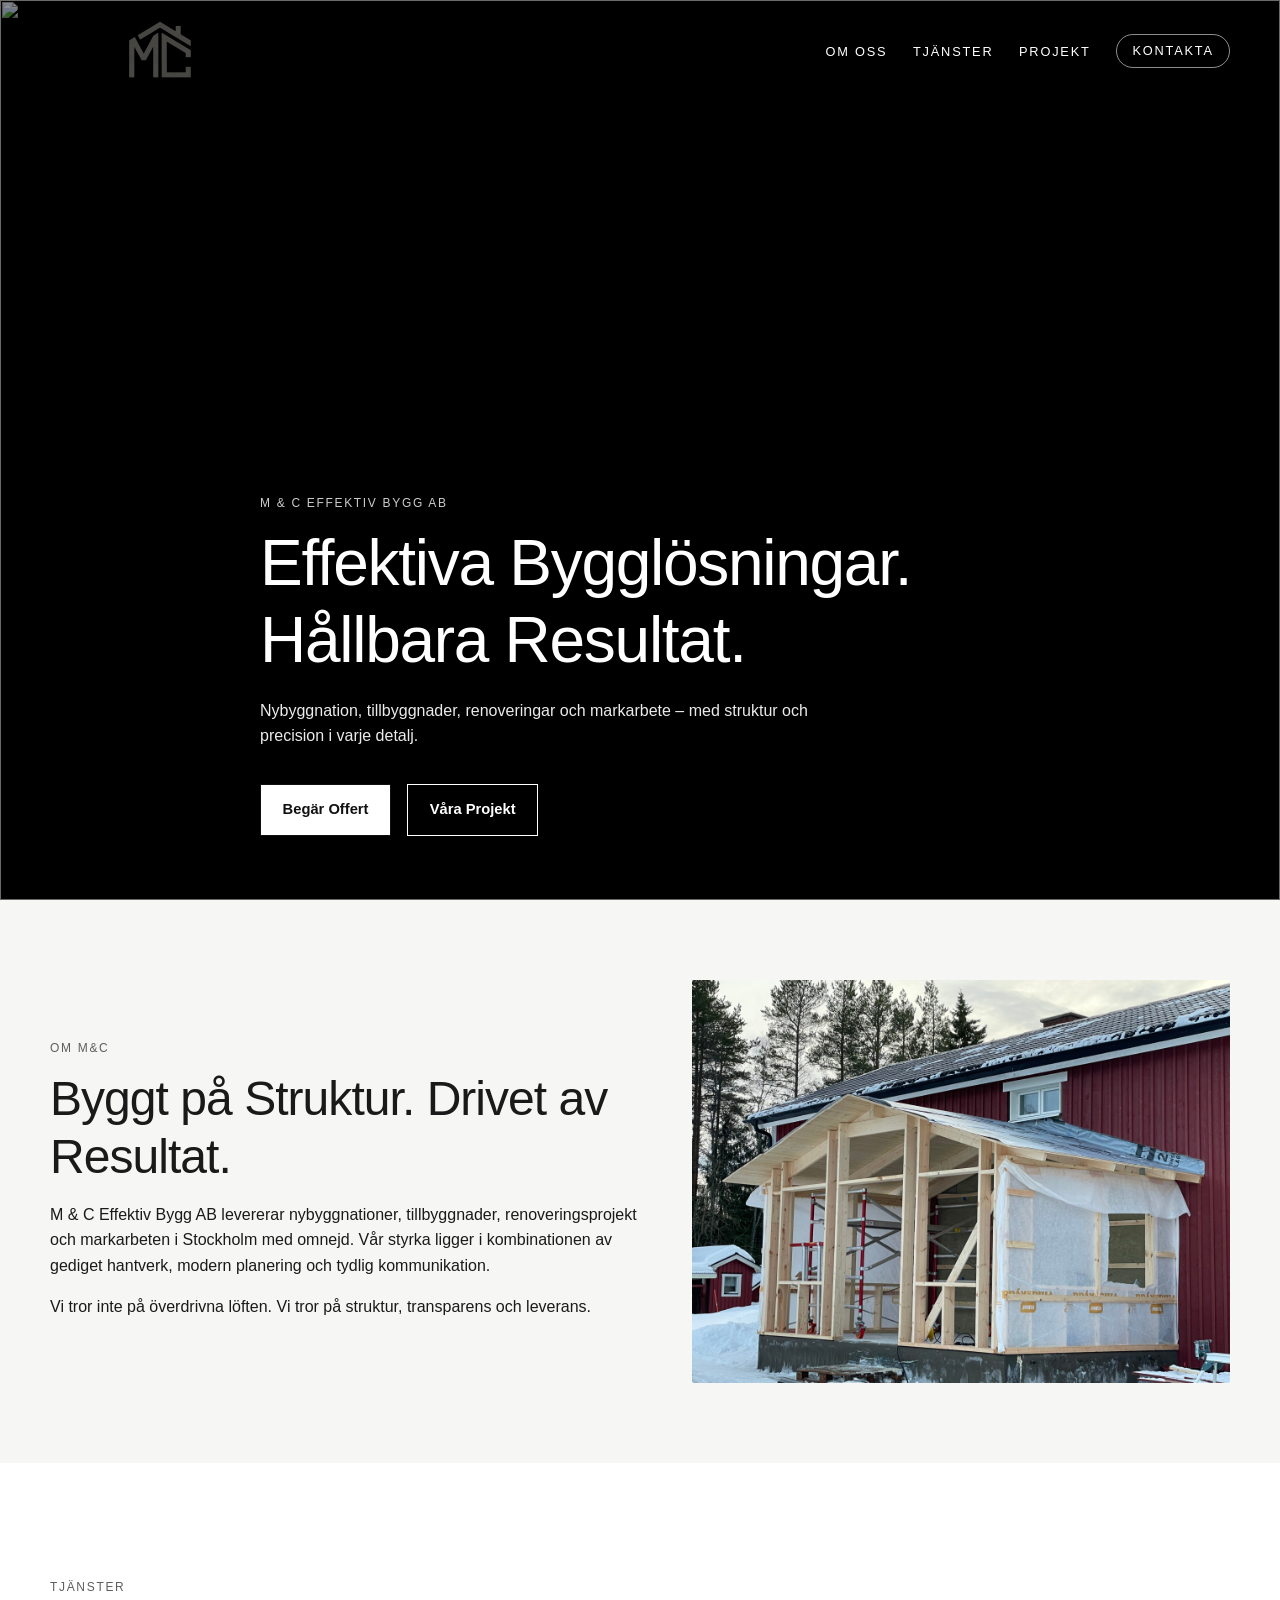
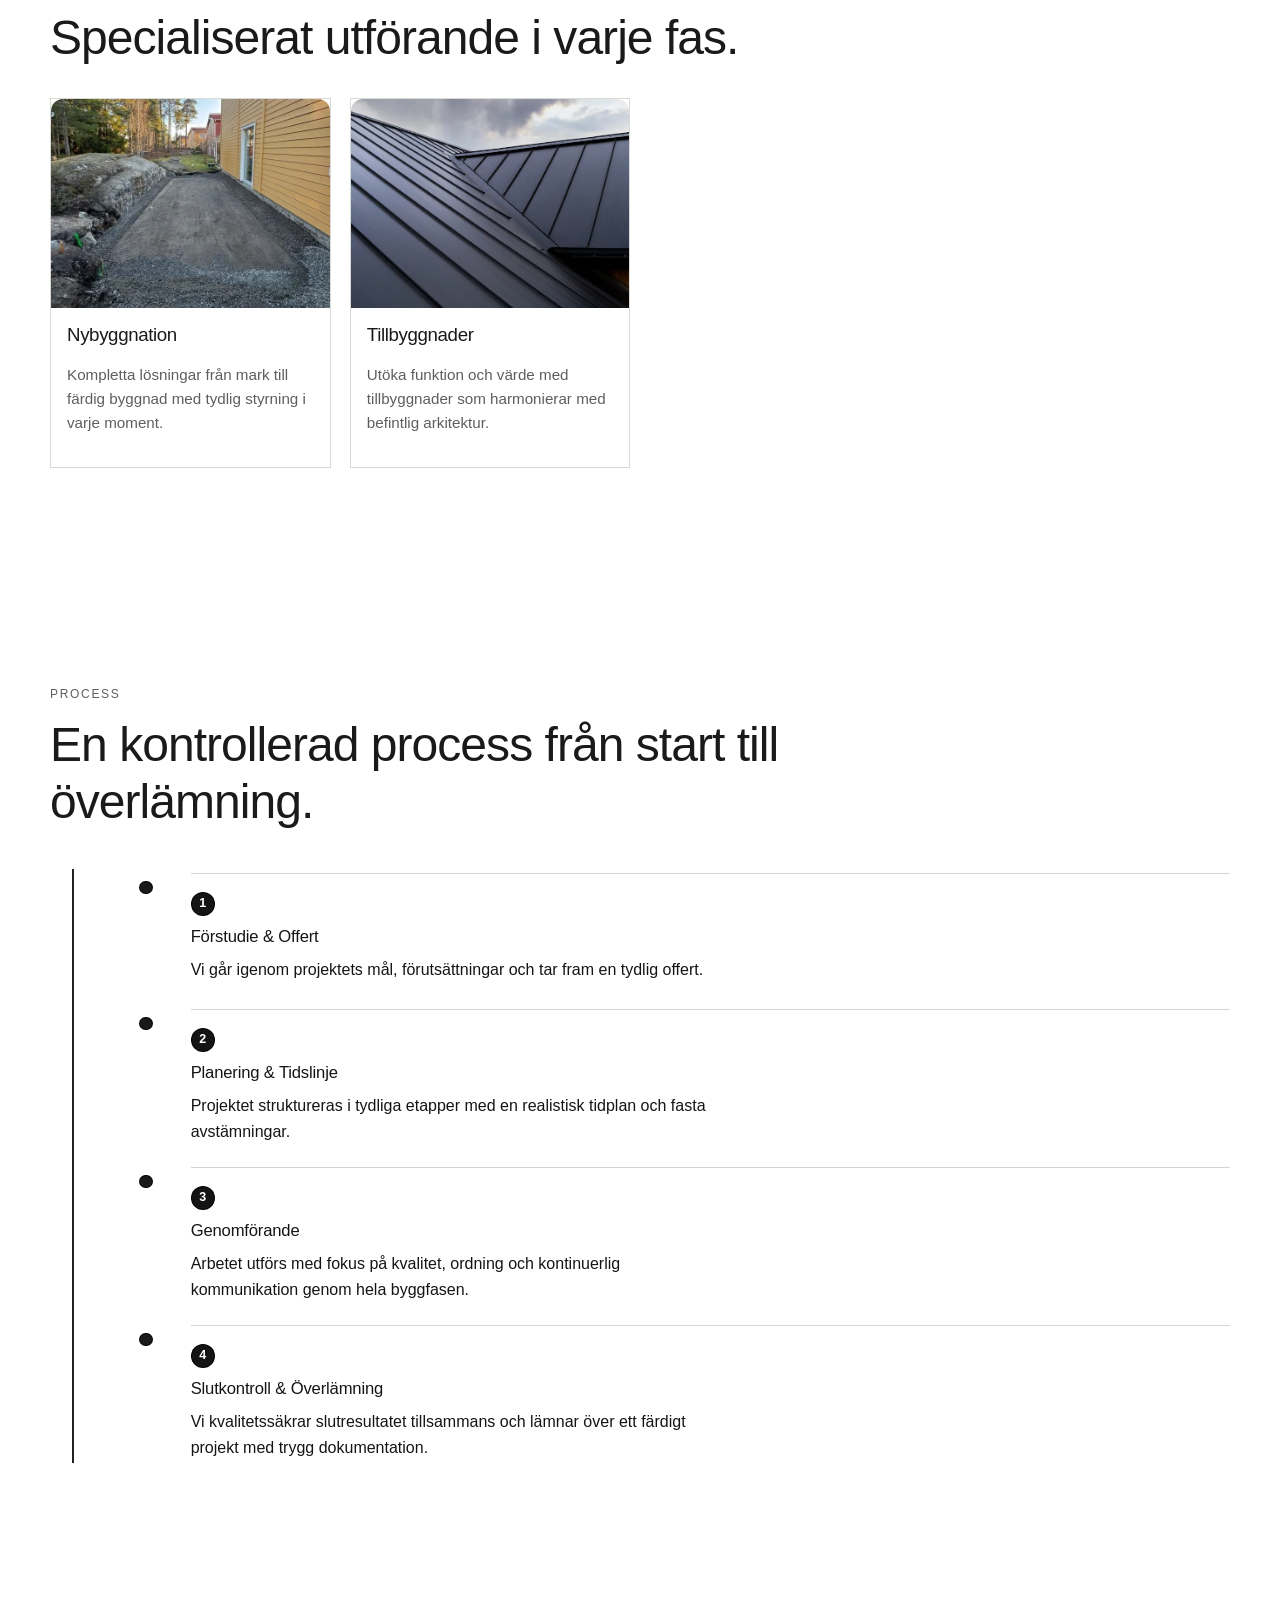
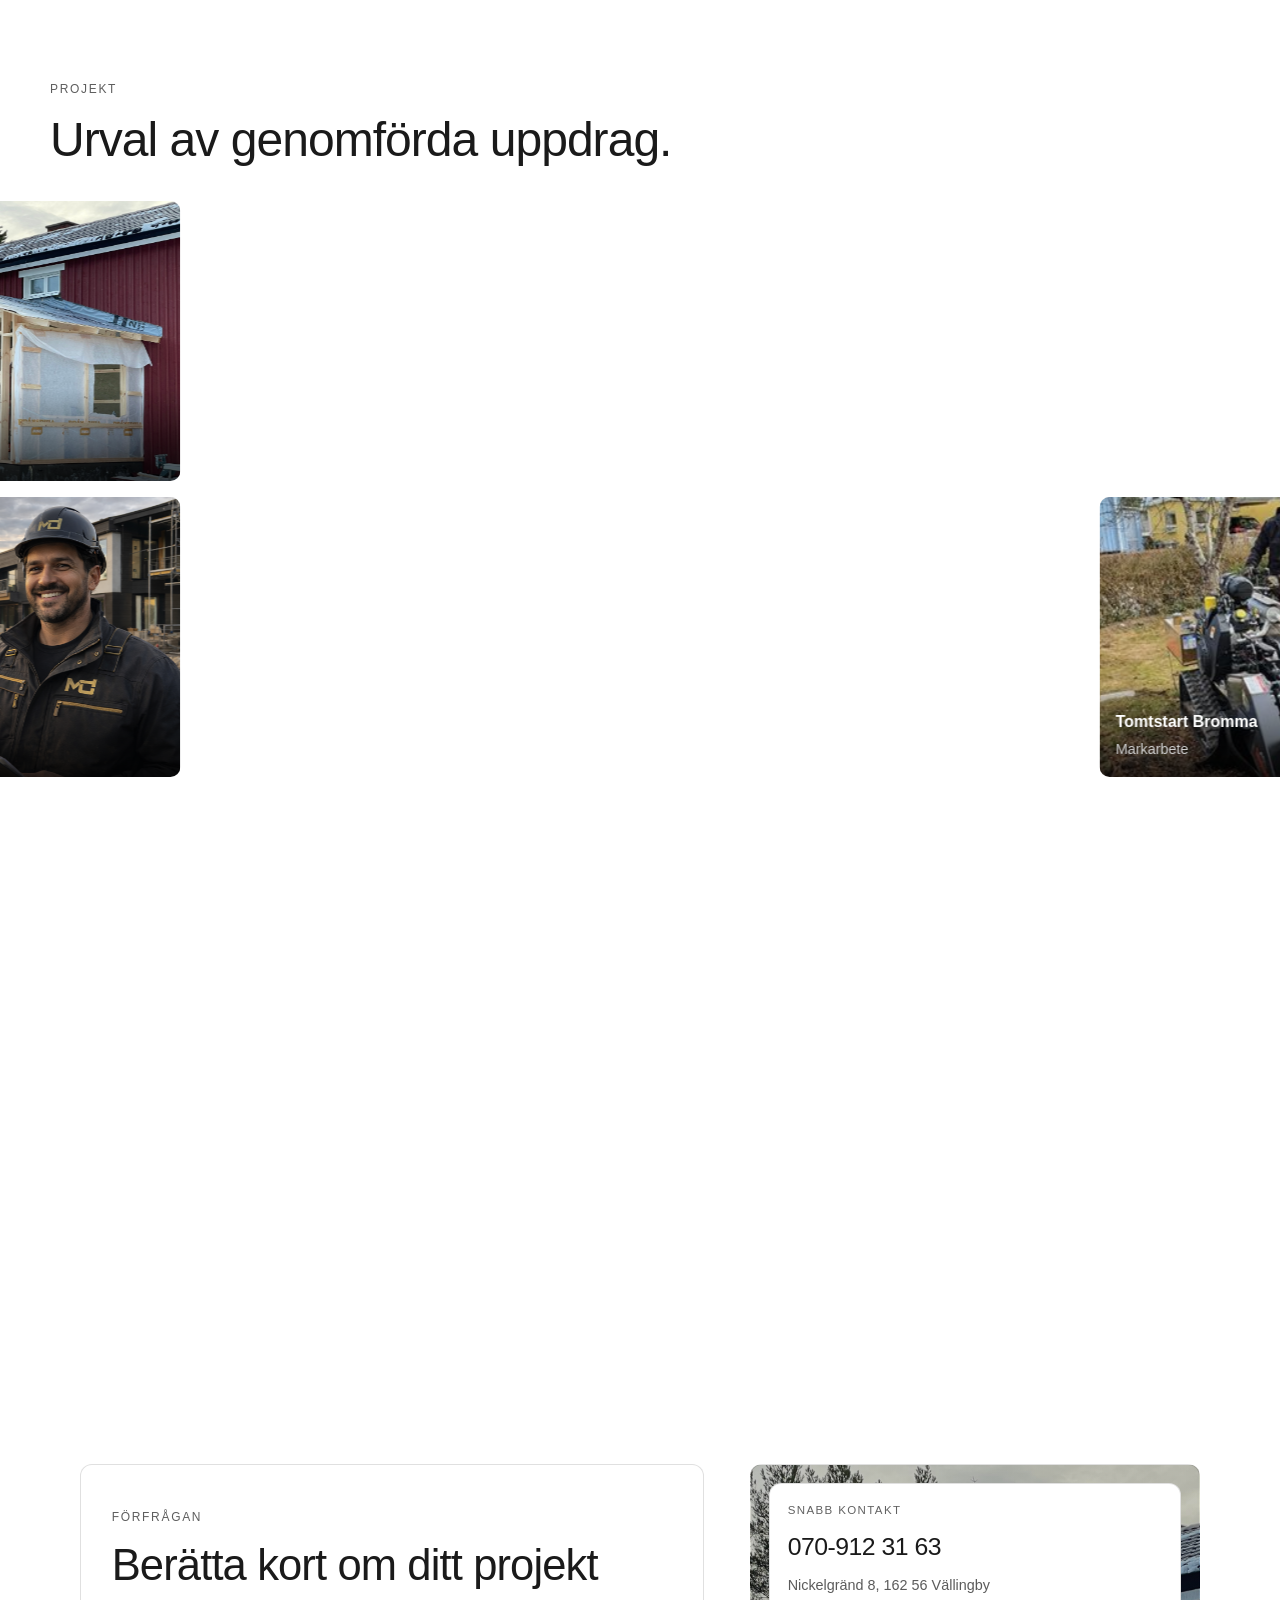
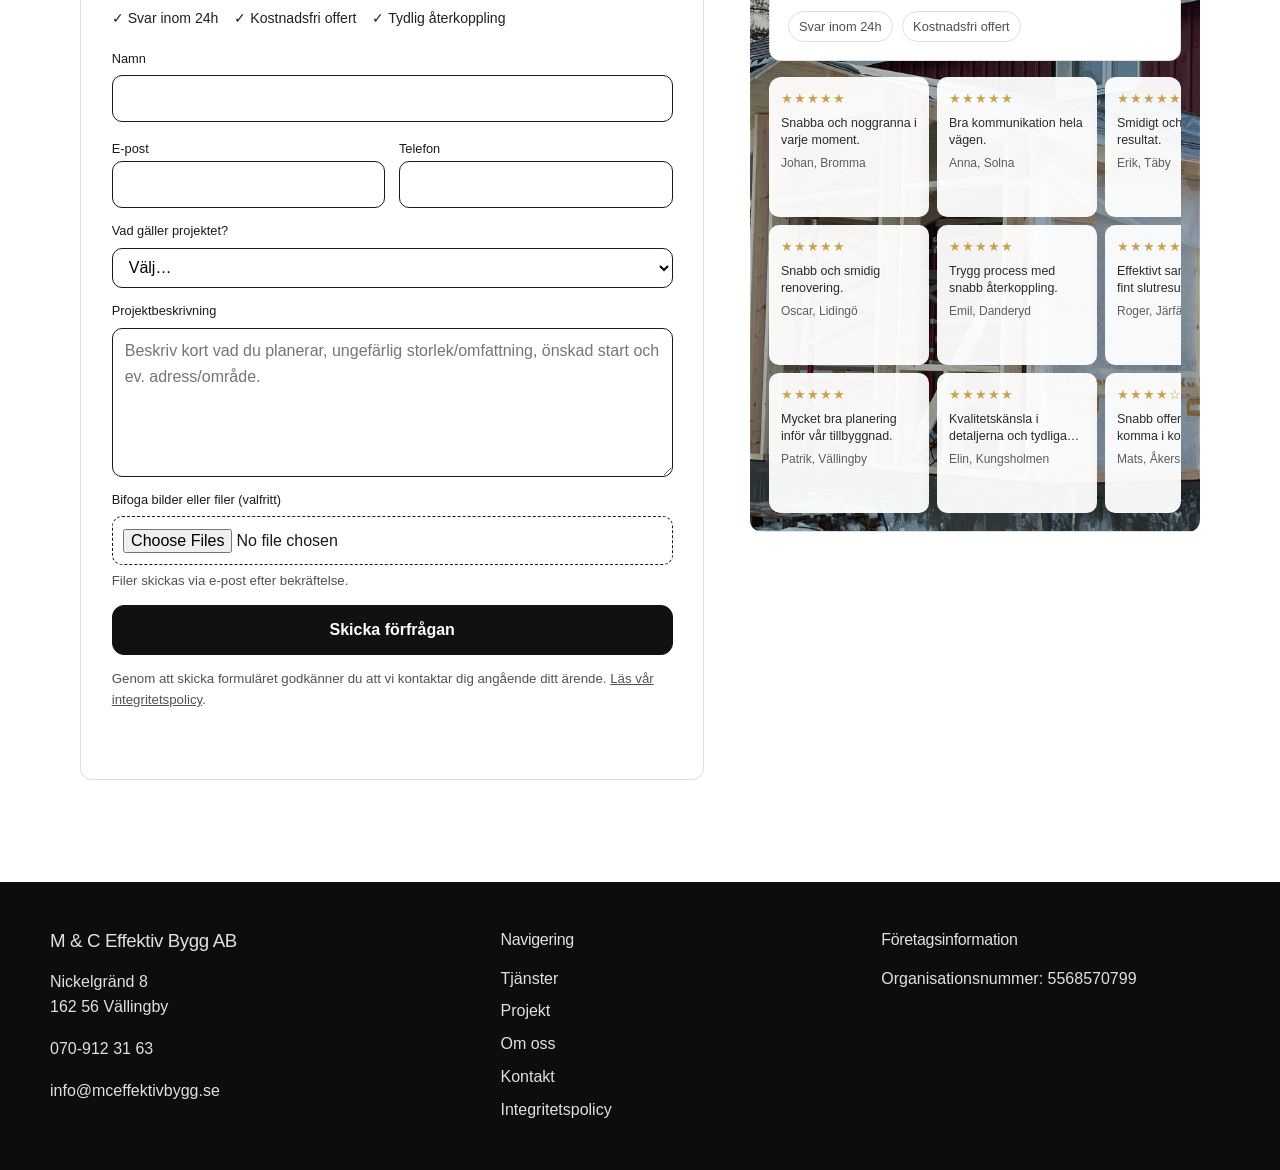
==== index.html @ c34808b6 "Initial commit" ====
<!DOCTYPE html>
<html lang="sv">
  <head>
    <meta charset="UTF-8" />
    <meta name="viewport" content="width=device-width, initial-scale=1.0" />
    <title>M &amp; C Effektiv Bygg AB | Effektiva Bygglösningar. Hållbara Resultat.</title>
    <meta
      name="description"
      content="M & C Effektiv Bygg AB i Stockholm erbjuder nybyggnation, tillbyggnader, renovering och markarbete med struktur, precision och tydlig kommunikation."
    />
    <meta name="theme-color" content="#111111" />
    <link rel="preload" as="image" href="M%26C%20Effektiv%20Bygg%20hero%20(1).webp" />
    <link rel="stylesheet" href="styles.css" />
  </head>
  <body>
    <a class="skip-link" href="#main-content">Hoppa till innehåll</a>

    <header class="site-header" aria-label="Huvudnavigering">
      <div class="container nav-wrapper">
        <a href="#top" class="brand" aria-label="M & C Effektiv Bygg AB startsida">
          <img src="mc_logo_transparent_fullres.png" alt="M & C Effektiv Bygg AB logotyp" />
        </a>
        <nav>
          <ul class="nav-list">
            <li><a href="./index.html#om-oss">Om oss</a></li>
            <li><a href="./index.html#tjanster">Tjänster</a></li>
            <li><a href="./index.html#projekt">Projekt</a></li>
            <li><a href="./index.html#kontakt" class="nav-cta">Kontakta</a></li>
          </ul>
        </nav>
      </div>
    </header>

    <main id="main-content">
      <section id="top" class="hero" aria-label="Introduktion">
        <img
          class="hero-bg"
          src="M%26C%20Effektiv%20Bygg%20hero%20(1).webp"
          alt=""
          aria-hidden="true"
          fetchpriority="high"
          width="1920"
          height="1080"
        />
        <div class="hero-overlay" aria-hidden="true"></div>
        <div class="container hero-content reveal">
          <p class="eyebrow">M &amp; C Effektiv Bygg AB</p>
          <h1>Effektiva Bygglösningar. Hållbara Resultat.</h1>
          <p class="lead">
            Nybyggnation, tillbyggnader, renoveringar och markarbete – med struktur och precision i varje detalj.
          </p>
          <div class="hero-actions">
            <a class="btn btn-primary" href="./index.html#kontakt">Begär Offert</a>
            <a class="btn btn-secondary" href="./index.html#projekt">Våra Projekt</a>
          </div>
        </div>
      </section>

      <section id="om-oss" class="section section-after-hero light reveal">
        <div class="container split-grid">
          <div>
            <p class="eyebrow">Om M&amp;C</p>
            <h2>Byggt på Struktur. Drivet av Resultat.</h2>
            <p>
              M &amp; C Effektiv Bygg AB levererar nybyggnationer, tillbyggnader, renoveringsprojekt och markarbeten i Stockholm
              med omnejd. Vår styrka ligger i kombinationen av gediget hantverk, modern planering och tydlig kommunikation.
            </p>
            <p>
              Vi tror inte på överdrivna löften. Vi tror på struktur, transparens och leverans.
            </p>
          </div>
          <figure class="image-frame">
            <img
              src="image003_3-scaled.jpg"
              alt="Pågående byggprojekt med fokus på detaljarbete"
              loading="lazy"
              decoding="async"
              width="900"
              height="600"
            />
          </figure>
        </div>
      </section>

      <section id="tjanster" class="section reveal">
        <div class="container">
          <p class="eyebrow">Tjänster</p>
          <h2>Specialiserat utförande i varje fas.</h2>
          <div class="service-grid">
            <a class="service-card-link" href="./services/nybyggnation.html" aria-label="Läs mer om tjänsten Nybyggnation">
              <article class="service-card">
                <div class="service-card__image">
                  <img src="587042338_1490863259667357_3869586365317808250_nlow.webp" alt="Nybyggnation" loading="lazy" decoding="async" />
                </div>
                <div class="card-body">
                  <h3>Nybyggnation</h3>
                  <p>Kompletta lösningar från mark till färdig byggnad med tydlig styrning i varje moment.</p>
                </div>
              </article>
            </a>
            <a class="service-card-link" href="./services/tillbyggnader.html" aria-label="Läs mer om tjänsten Tillbyggnader">
              <article class="service-card">
                <div class="service-card__image">
                  <img src="low-angle-modern-house-roof-clouds-1-jpg.webp" alt="Tillbyggnader" loading="lazy" decoding="async" />
                </div>
                <div class="card-body">
                  <h3>Tillbyggnader</h3>
                  <p>Utöka funktion och värde med tillbyggnader som harmonierar med befintlig arkitektur.</p>
                </div>
              </article>
            </a>
            <a class="service-card-link" href="./services/renovering-ombyggnation.html" aria-label="Läs mer om tjänsten Renovering och Ombyggnation">
              <article class="service-card service-card--renovering">
                <div class="service-card__image">
                  <img src="bygggubbe.png" alt="Renovering och ombyggnation" loading="lazy" decoding="async" />
                </div>
                <div class="card-body">
                  <h3>Renovering &amp; Ombyggnation</h3>
                  <p>Modernisering och ombyggnad med fokus på kvalitet, hållbarhet och funktion i vardagen.</p>
                </div>
              </article>
            </a>
            <a class="service-card-link" href="./services/markarbete.html" aria-label="Läs mer om tjänsten Markarbete">
              <article class="service-card service-card--markarbete">
                <div class="service-card__image">
                  <img src="stubbfrasning-i-stockholm-pr0o8lj13ntaaxgfsxd2gxytgym2a6zgzi6w6am1l6.jpg" alt="Markarbete" loading="lazy" decoding="async" />
                </div>
                <div class="card-body">
                  <h3>Markarbete</h3>
                  <p>Grundläggande markarbete för stabila projektstarter med precision, säkerhet och planering.</p>
                </div>
              </article>
            </a>
          </div>
        </div>
      </section>

      <section id="process" class="section light process reveal" aria-label="Arbetsprocess">
        <div class="container">
          <div class="process-head">
            <p class="eyebrow">Process</p>
            <h2>En kontrollerad process från start till överlämning.</h2>
          </div>

          <div class="process-wrap" data-process>
            <div class="process-rail" aria-hidden="true">
              <div class="rail-line"></div>
              <div class="rail-progress"></div>
            </div>

            <ol class="process-steps">
              <li class="step" data-step>
                <div class="step-dot" aria-hidden="true"></div>
                <div class="step-content">
                  <div class="step-kicker"><span class="step-num">1</span></div>
                  <h3>Förstudie &amp; Offert</h3>
                  <p>Vi går igenom projektets mål, förutsättningar och tar fram en tydlig offert.</p>
                </div>
              </li>
              <li class="step" data-step>
                <div class="step-dot" aria-hidden="true"></div>
                <div class="step-content">
                  <div class="step-kicker"><span class="step-num">2</span></div>
                  <h3>Planering &amp; Tidslinje</h3>
                  <p>Projektet struktureras i tydliga etapper med en realistisk tidplan och fasta avstämningar.</p>
                </div>
              </li>
              <li class="step" data-step>
                <div class="step-dot" aria-hidden="true"></div>
                <div class="step-content">
                  <div class="step-kicker"><span class="step-num">3</span></div>
                  <h3>Genomförande</h3>
                  <p>Arbetet utförs med fokus på kvalitet, ordning och kontinuerlig kommunikation genom hela byggfasen.</p>
                </div>
              </li>
              <li class="step" data-step>
                <div class="step-dot" aria-hidden="true"></div>
                <div class="step-content">
                  <div class="step-kicker"><span class="step-num">4</span></div>
                  <h3>Slutkontroll &amp; Överlämning</h3>
                  <p>Vi kvalitetssäkrar slutresultatet tillsammans och lämnar över ett färdigt projekt med trygg dokumentation.</p>
                </div>
              </li>
            </ol>
          </div>
        </div>
      </section>

      <section id="projekt" class="section reveal">
        <div class="container">
          <p class="eyebrow">Projekt</p>
          <h2>Urval av genomförda uppdrag.</h2>
          <div class="project-grid">
            <a class="project-item" href="projects/nybyggnation.html">
              <div class="project-card-inner">
                <div class="project-front">
                  <img src="587042338_1490863259667357_3869586365317808250_nlow.webp" alt="Projekt: Nybyggnation" loading="lazy" decoding="async" width="700" height="520" />
                  <span class="overlay"><strong>Villa Ekerö</strong><em>Nybyggnation</em></span>
                </div>
                <div class="project-back" style="--project-bg: url('587042338_1490863259667357_3869586365317808250_nlow.webp')">
                  <strong>Villa Ekerö</strong>
                  <p>Totalentreprenad från markarbete till färdig villa med fokus på låg driftkostnad och hållbara materialval.</p>
                  <span class="project-back__cta">Tryck för mer info</span>
                </div>
              </div>
            </a>
            <a class="project-item" href="projects/tillbyggnad.html">
              <div class="project-card-inner">
                <div class="project-front">
                  <img src="low-angle-modern-house-roof-clouds-1-jpg.webp" alt="Projekt: Tillbyggnad" loading="lazy" decoding="async" width="700" height="900" />
                  <span class="overlay"><strong>Kungsholmen Etapp 2</strong><em>Tillbyggnad</em></span>
                </div>
                <div class="project-back" style="--project-bg: url('low-angle-modern-house-roof-clouds-1-jpg.webp')">
                  <strong>Kungsholmen Etapp 2</strong>
                  <p>Tillbyggnad av befintlig fastighet med mer boyta, hög finish och stark koppling till originalarkitekturen.</p>
                  <span class="project-back__cta">Tryck för mer info</span>
                </div>
              </div>
            </a>
            <a class="project-item" href="projects/renovering.html">
              <div class="project-card-inner">
                <div class="project-front">
                  <img src="image003_3-scaled.jpg" alt="Projekt: Renovering" loading="lazy" decoding="async" width="700" height="520" />
                  <span class="overlay"><strong>Innerstad 1930-tal</strong><em>Renovering</em></span>
                </div>
                <div class="project-back" style="--project-bg: url('image003_3-scaled.jpg')">
                  <strong>Innerstad 1930-tal</strong>
                  <p>Total invändig renovering som bevarar originalkänslan och samtidigt lyfter funktion, ljus och förvaring.</p>
                  <span class="project-back__cta">Tryck för mer info</span>
                </div>
              </div>
            </a>
            <a class="project-item" href="projects/markarbete.html">
              <div class="project-card-inner">
                <div class="project-front">
                  <img src="stubbfrasning-i-stockholm-pr0o8lj13ntaaxgfsxd2gxytgym2a6zgzi6w6am1l6.jpg" alt="Projekt: Markarbete" loading="lazy" decoding="async" width="700" height="520" />
                  <span class="overlay"><strong>Tomtstart Bromma</strong><em>Markarbete</em></span>
                </div>
                <div class="project-back" style="--project-bg: url('stubbfrasning-i-stockholm-pr0o8lj13ntaaxgfsxd2gxytgym2a6zgzi6w6am1l6.jpg')">
                  <strong>Tomtstart Bromma</strong>
                  <p>Schaktning, dränering och nivåsättning för en trygg byggstart utan markrelaterade överraskningar.</p>
                  <span class="project-back__cta">Tryck för mer info</span>
                </div>
              </div>
            </a>
            <a class="project-item" href="projects/renovering.html">
              <div class="project-card-inner">
                <div class="project-front">
                  <img src="bygggubbe.png" alt="Projekt: Totalrenovering" loading="lazy" decoding="async" width="700" height="520" />
                  <span class="overlay"><strong>Södermalm 20-tal</strong><em>Totalrenovering</em></span>
                </div>
                <div class="project-back" style="--project-bg: url('bygggubbe.png')">
                  <strong>Södermalm 20-tal</strong>
                  <p>Omfattande renovering i äldre bostad där modern standard möter byggnadens ursprungliga karaktär.</p>
                  <span class="project-back__cta">Tryck för mer info</span>
                </div>
              </div>
            </a>
          </div>
        </div>
      </section>

      <section class="section stats-section light reveal" aria-label="Förtroende i siffror">
        <div class="container">
          <p class="eyebrow">Förtroende</p>
          <h2>Bygger Förtroende. Projekt för Projekt.</h2>
          <div class="stats-grid">
            <div>
              <p class="counter" data-target="180">0</p>
              <p>Genomförda projekt</p>
            </div>
            <div>
              <p class="counter" data-target="14">0</p>
              <p>Års erfarenhet</p>
            </div>
            <div>
              <p class="counter" data-target="96">0</p>
              <p>Referenser</p>
            </div>
          </div>
        </div>
      </section>

      <section id="kontakt" class="contact section reveal" aria-label="Kontakt">
        <div class="container contact-inner">
          <div class="contact-card">
            <p class="eyebrow">Förfrågan</p>
            <h2>Berätta kort om ditt projekt</h2>

            <div class="trust-row">
              <span>✓ Svar inom 24h</span>
              <span>✓ Kostnadsfri offert</span>
              <span>✓ Tydlig återkoppling</span>
            </div>

            <form id="contactForm">
              <div class="row">
                <label for="name">Namn</label>
                <input id="name" name="name" autocomplete="name" required />
              </div>

              <div class="row two">
                <div>
                  <label for="email">E-post</label>
                  <input id="email" type="email" name="email" autocomplete="email" required />
                </div>
                <div>
                  <label for="phone">Telefon</label>
                  <input id="phone" type="tel" name="phone" autocomplete="tel" required />
                </div>
              </div>

              <div class="row">
                <label for="service">Vad gäller projektet?</label>
                <select id="service" name="service" required>
                  <option value="">Välj…</option>
                  <option>Nybyggnation</option>
                  <option>Tillbyggnad</option>
                  <option>Renovering</option>
                  <option>Markarbete</option>
                  <option>Annat</option>
                </select>
              </div>

              <div class="row">
                <label for="message">Projektbeskrivning</label>
                <textarea
                  id="message"
                  name="message"
                  rows="5"
                  required
                  placeholder="Beskriv kort vad du planerar, ungefärlig storlek/omfattning, önskad start och ev. adress/område."
                ></textarea>
              </div>

              <div class="row">
                <label for="files">Bifoga bilder eller filer (valfritt)</label>
                <input type="file" name="files" id="files" multiple />
                <p class="help">Filer skickas via e-post efter bekräftelse.</p>
              </div>

              <button type="submit" class="btn-primary" id="contactSubmit">Skicka förfrågan</button>

              <p class="gdpr">
                Genom att skicka formuläret godkänner du att vi kontaktar dig angående ditt ärende.
                <a href="integritetspolicy.html">Läs vår integritetspolicy</a>.
              </p>

              <p class="form-status" id="formStatus" aria-live="polite"></p>
            </form>
          </div>

          <aside class="contact-side" aria-label="Snabb kontakt">
            <div class="contact-mini">
              <p class="mini-title">Snabb kontakt</p>
              <a class="mini-phone" href="tel:+46709123163">070-912 31 63</a>
              <p class="mini-meta">Nickelgränd 8, 162 56 Vällingby</p>
              <ul class="mini-points">
                <li>Svar inom 24h</li>
                <li>Kostnadsfri offert</li>
              </ul>
            </div>

            <div class="reviews-viewport" aria-label="Kundomdömen">
              <div class="reviews-track">
                <div class="reviews-grid">
                  <article class="review-card">
                    <p class="review-stars" aria-label="5 av 5 stjärnor">★★★★★</p>
                    <p class="review-text">Snabba och noggranna i varje moment.</p>
                    <p class="review-meta">Johan, Bromma</p>
                  </article>
                  <article class="review-card">
                    <p class="review-stars" aria-label="5 av 5 stjärnor">★★★★★</p>
                    <p class="review-text">Bra kommunikation hela vägen.</p>
                    <p class="review-meta">Anna, Solna</p>
                  </article>
                  <article class="review-card">
                    <p class="review-stars" aria-label="5 av 5 stjärnor">★★★★★</p>
                    <p class="review-text">Smidigt och prisvärt resultat.</p>
                    <p class="review-meta">Erik, Täby</p>
                  </article>
                  <article class="review-card">
                    <p class="review-stars" aria-label="5 av 5 stjärnor">★★★★★</p>
                    <p class="review-text">Allt gick smidigt från start till mål.</p>
                    <p class="review-meta">Thomas, Nacka</p>
                  </article>
                  <article class="review-card">
                    <p class="review-stars" aria-label="5 av 5 stjärnor">★★★★★</p>
                    <p class="review-text">Höll tidsplanen och var tydliga.</p>
                    <p class="review-meta">David, Sundbyberg</p>
                  </article>
                  <article class="review-card">
                    <p class="review-stars" aria-label="4 av 5 stjärnor">★★★★☆</p>
                    <p class="review-text">Ett säkert val och bra service.</p>
                    <p class="review-meta">Sofia, Täby</p>
                  </article>
                  <article class="review-card">
                    <p class="review-stars" aria-label="5 av 5 stjärnor">★★★★★</p>
                    <p class="review-text">Snabb och smidig renovering.</p>
                    <p class="review-meta">Oscar, Lidingö</p>
                  </article>
                  <article class="review-card">
                    <p class="review-stars" aria-label="5 av 5 stjärnor">★★★★★</p>
                    <p class="review-text">Trygg process med snabb återkoppling.</p>
                    <p class="review-meta">Emil, Danderyd</p>
                  </article>
                  <article class="review-card">
                    <p class="review-stars" aria-label="5 av 5 stjärnor">★★★★★</p>
                    <p class="review-text">Effektivt samarbete med fint slutresultat.</p>
                    <p class="review-meta">Roger, Järfälla</p>
                  </article>
                  <article class="review-card">
                    <p class="review-stars" aria-label="5 av 5 stjärnor">★★★★★</p>
                    <p class="review-text">Noggrant utfört arbete och rent på plats varje dag.</p>
                    <p class="review-meta">Maria, Hässelby</p>
                  </article>
                  <article class="review-card">
                    <p class="review-stars" aria-label="5 av 5 stjärnor">★★★★★</p>
                    <p class="review-text">De höll både budget och lovad leveranstid.</p>
                    <p class="review-meta">Niklas, Enskede</p>
                  </article>
                  <article class="review-card">
                    <p class="review-stars" aria-label="5 av 5 stjärnor">★★★★★</p>
                    <p class="review-text">Löste oväntade problem snabbt och professionellt.</p>
                    <p class="review-meta">Linda, Bromsten</p>
                  </article>
                  <article class="review-card">
                    <p class="review-stars" aria-label="5 av 5 stjärnor">★★★★★</p>
                    <p class="review-text">Mycket bra planering inför vår tillbyggnad.</p>
                    <p class="review-meta">Patrik, Vällingby</p>
                  </article>
                  <article class="review-card">
                    <p class="review-stars" aria-label="5 av 5 stjärnor">★★★★★</p>
                    <p class="review-text">Kvalitetskänsla i detaljerna och tydliga avstämningar.</p>
                    <p class="review-meta">Elin, Kungsholmen</p>
                  </article>
                  <article class="review-card">
                    <p class="review-stars" aria-label="4 av 5 stjärnor">★★★★☆</p>
                    <p class="review-text">Snabb offert och lätt att komma i kontakt med.</p>
                    <p class="review-meta">Mats, Åkersberga</p>
                  </article>
                  <article class="review-card">
                    <p class="review-stars" aria-label="5 av 5 stjärnor">★★★★★</p>
                    <p class="review-text">Proffsiga hantverkare och trevligt bemötande.</p>
                    <p class="review-meta">Sara, Sollentuna</p>
                  </article>
                  <article class="review-card">
                    <p class="review-stars" aria-label="5 av 5 stjärnor">★★★★★</p>
                    <p class="review-text">Hela projektet kändes tryggt från första mötet.</p>
                    <p class="review-meta">Henrik, Spånga</p>
                  </article>
                  <article class="review-card">
                    <p class="review-stars" aria-label="5 av 5 stjärnor">★★★★★</p>
                    <p class="review-text">Resultatet blev ännu bättre än vi hade tänkt oss.</p>
                    <p class="review-meta">Caroline, Salem</p>
                  </article>
                </div>

                <div class="reviews-grid" aria-hidden="true">
                  <article class="review-card">
                    <p class="review-stars">★★★★★</p>
                    <p class="review-text">Snabba och noggranna i varje moment.</p>
                    <p class="review-meta">Johan, Bromma</p>
                  </article>
                  <article class="review-card">
                    <p class="review-stars">★★★★★</p>
                    <p class="review-text">Bra kommunikation hela vägen.</p>
                    <p class="review-meta">Anna, Solna</p>
                  </article>
                  <article class="review-card">
                    <p class="review-stars">★★★★★</p>
                    <p class="review-text">Smidigt och prisvärt resultat.</p>
                    <p class="review-meta">Erik, Täby</p>
                  </article>
                  <article class="review-card">
                    <p class="review-stars">★★★★★</p>
                    <p class="review-text">Allt gick smidigt från start till mål.</p>
                    <p class="review-meta">Thomas, Nacka</p>
                  </article>
                  <article class="review-card">
                    <p class="review-stars">★★★★★</p>
                    <p class="review-text">Höll tidsplanen och var tydliga.</p>
                    <p class="review-meta">David, Sundbyberg</p>
                  </article>
                  <article class="review-card">
                    <p class="review-stars">★★★★☆</p>
                    <p class="review-text">Ett säkert val och bra service.</p>
                    <p class="review-meta">Sofia, Täby</p>
                  </article>
                  <article class="review-card">
                    <p class="review-stars">★★★★★</p>
                    <p class="review-text">Snabb och smidig renovering.</p>
                    <p class="review-meta">Oscar, Lidingö</p>
                  </article>
                  <article class="review-card">
                    <p class="review-stars">★★★★★</p>
                    <p class="review-text">Trygg process med snabb återkoppling.</p>
                    <p class="review-meta">Emil, Danderyd</p>
                  </article>
                  <article class="review-card">
                    <p class="review-stars">★★★★★</p>
                    <p class="review-text">Effektivt samarbete med fint slutresultat.</p>
                    <p class="review-meta">Roger, Järfälla</p>
                  </article>
                  <article class="review-card">
                    <p class="review-stars">★★★★★</p>
                    <p class="review-text">Noggrant utfört arbete och rent på plats varje dag.</p>
                    <p class="review-meta">Maria, Hässelby</p>
                  </article>
                  <article class="review-card">
                    <p class="review-stars">★★★★★</p>
                    <p class="review-text">De höll både budget och lovad leveranstid.</p>
                    <p class="review-meta">Niklas, Enskede</p>
                  </article>
                  <article class="review-card">
                    <p class="review-stars">★★★★★</p>
                    <p class="review-text">Löste oväntade problem snabbt och professionellt.</p>
                    <p class="review-meta">Linda, Bromsten</p>
                  </article>
                  <article class="review-card">
                    <p class="review-stars">★★★★★</p>
                    <p class="review-text">Mycket bra planering inför vår tillbyggnad.</p>
                    <p class="review-meta">Patrik, Vällingby</p>
                  </article>
                  <article class="review-card">
                    <p class="review-stars">★★★★★</p>
                    <p class="review-text">Kvalitetskänsla i detaljerna och tydliga avstämningar.</p>
                    <p class="review-meta">Elin, Kungsholmen</p>
                  </article>
                  <article class="review-card">
                    <p class="review-stars">★★★★☆</p>
                    <p class="review-text">Snabb offert och lätt att komma i kontakt med.</p>
                    <p class="review-meta">Mats, Åkersberga</p>
                  </article>
                  <article class="review-card">
                    <p class="review-stars">★★★★★</p>
                    <p class="review-text">Proffsiga hantverkare och trevligt bemötande.</p>
                    <p class="review-meta">Sara, Sollentuna</p>
                  </article>
                  <article class="review-card">
                    <p class="review-stars">★★★★★</p>
                    <p class="review-text">Hela projektet kändes tryggt från första mötet.</p>
                    <p class="review-meta">Henrik, Spånga</p>
                  </article>
                  <article class="review-card">
                    <p class="review-stars">★★★★★</p>
                    <p class="review-text">Resultatet blev ännu bättre än vi hade tänkt oss.</p>
                    <p class="review-meta">Caroline, Salem</p>
                  </article>
                </div>
              </div>
            </div>
          </aside>
        </div>
      </section>
    </main>

    <footer class="site-footer">
      <div class="container footer-grid">
        <div>
          <h3>M &amp; C Effektiv Bygg AB</h3>
          <p>Nickelgränd 8<br />162 56 Vällingby</p>
          <p><a href="tel:0709123163">070-912 31 63</a></p>
          <p><a href="mailto:info@mceffektivbygg.se">info@mceffektivbygg.se</a></p>
        </div>
        <div>
          <h4>Navigering</h4>
          <ul>
            <li><a href="./index.html#tjanster">Tjänster</a></li>
            <li><a href="./index.html#projekt">Projekt</a></li>
            <li><a href="./index.html#om-oss">Om oss</a></li>
            <li><a href="./index.html#kontakt">Kontakt</a></li>
            <li><a href="integritetspolicy.html">Integritetspolicy</a></li>
          </ul>
        </div>
        <div>
          <h4>Företagsinformation</h4>
          <p>Organisationsnummer: 5568570799</p>
        </div>
      </div>
    </footer>

    <script src="https://cdn.jsdelivr.net/npm/@emailjs/browser@4/dist/email.min.js"></script>
    <script src="script.js" defer></script>
  </body>
</html>
---- styles.css ----
:root {
  --bg-dark: #111;
  --bg-light: #f6f6f4;
  --text-main: #1a1a1a;
  --text-muted: #5e5e5e;
  --line: #d9d9d5;
  --accent: #ffffff;
  --max-width: 1180px;
  --header-height: 104px;
}

* {
  box-sizing: border-box;
}

html,
body {
  margin: 0;
  padding: 0;
  width: 100%;
  overflow-x: hidden;
  max-width: 100%;
}

html {
  scroll-behavior: smooth;
}

body {
  font-family: "Inter", "Helvetica Neue", Arial, sans-serif;
  color: var(--text-main);
  background: #fff;
  line-height: 1.6;
  position: relative;
}

body.page-leave {
  opacity: 0;
  transition: opacity 0.4s ease;
}

img {
  max-width: 100%;
  height: auto;
  display: block;
}

a {
  color: inherit;
  text-decoration: none;
}

.skip-link {
  position: absolute;
  left: -999px;
  top: 0;
  background: #000;
  color: #fff;
  padding: 0.65rem 1rem;
  z-index: 100;
}

.skip-link:focus {
  left: 0.5rem;
  top: 0.5rem;
}

.container {
  width: min(100% - 3rem, var(--max-width));
  margin-inline: auto;
}

.site-header {
  position: fixed;
  left: 0;
  width: 100%;
  top: 0;
  z-index: 50;
  padding: 1.15rem 0;
  color: #fff;
  border-bottom: 1px solid transparent;
  background: transparent;
  transform: translateY(0);
  transition: background-color 0.24s ease, padding 0.24s ease, border-color 0.24s ease, transform 0.3s ease;
}

.site-header.is-hidden {
  transform: translateY(-110%);
}

.site-header.is-scrolled {
  padding: 0.65rem 0;
  border-bottom-color: rgba(255, 255, 255, 0.14);
  background: rgba(8, 8, 8, 0.82);
}

.nav-wrapper {
  display: flex;
  align-items: center;
  justify-content: space-between;
  gap: 1.5rem;
}

.brand img {
  width: clamp(150px, 22vw, 220px);
  height: auto;
  max-height: 64px;
  object-fit: contain;
}

.nav-list {
  margin: 0;
  padding: 0;
  list-style: none;
  display: flex;
  gap: 1.6rem;
  color: #fff;
  align-items: center;
}

.nav-list a {
  font-size: 0.8rem;
  letter-spacing: 0.14em;
  text-transform: uppercase;
  transition: opacity 0.24s ease, background-color 0.24s ease, border-color 0.24s ease;
}

.nav-list a:hover {
  opacity: 0.78;
}

.nav-cta {
  border: 1px solid rgba(255, 255, 255, 0.55);
  border-radius: 999px;
  padding: 0.52rem 0.95rem;
  letter-spacing: 0.12em;
}

.nav-cta:hover {
  opacity: 1;
  background: rgba(255, 255, 255, 0.12);
  border-color: rgba(255, 255, 255, 0.8);
}

.hero {
  position: sticky;
  top: 0;
  width: 100%;
  height: 100vh;
  min-height: 100vh;
  margin: 0;
  padding: 0;
  overflow: hidden;
  background: #000;
  display: flex;
  align-items: end;
  color: #fff;
  z-index: 0;
}

.hero-bg,
.hero-overlay {
  position: absolute;
  inset: 0;
}

.hero-bg {
  width: 100%;
  height: 100%;
  object-fit: cover;
  object-position: center;
}

.hero-overlay {
  background: rgba(0, 0, 0, 0.45);
}

.hero-content {
  position: relative;
  z-index: 2;
  max-width: 760px;
  padding: calc(var(--header-height) + 4rem) 0 4rem;
}

.hero + section {
  margin-top: 0 !important;
}

main > .section {
  position: relative;
  z-index: 1;
  background: #fff;
}

.section.section-after-hero {
  margin: 0;
  padding: 80px 0;
  background: #f6f6f4;
}

.eyebrow {
  text-transform: uppercase;
  letter-spacing: 0.14em;
  font-size: 0.75rem;
  color: var(--text-muted);
  margin-bottom: 0.75rem;
}

.hero .eyebrow {
  color: rgba(255, 255, 255, 0.8);
}

h1,
h2,
h3,
h4 {
  font-weight: 300;
  line-height: 1.2;
  letter-spacing: -0.02em;
  margin: 0 0 1rem;
}

h1 {
  font-size: clamp(2.1rem, 5vw, 4.6rem);
  margin-bottom: 1.2rem;
  overflow-wrap: anywhere;
}

h2 {
  font-size: clamp(1.6rem, 3.8vw, 3rem);
}

.lead {
  max-width: 64ch;
  color: rgba(255, 255, 255, 0.92);
}

.hero-actions {
  display: flex;
  gap: 1rem;
  margin-top: 2.2rem;
  flex-wrap: wrap;
}

.btn {
  display: inline-block;
  padding: 0.82rem 1.35rem;
  border: 1px solid currentColor;
  font-weight: 600;
  font-size: 0.92rem;
  transition: transform 0.3s ease, background-color 0.3s ease, color 0.3s ease;
}

.btn:hover {
  transform: translateY(-2px);
}

.btn-primary {
  background: #fff;
  color: #111;
}

.btn-primary:hover {
  background: #e8e8e8;
}

.btn-secondary {
  color: #fff;
  background: transparent;
}

.btn-secondary:hover {
  background: rgba(255, 255, 255, 0.12);
}

.section {
  padding: clamp(4.2rem, 8vw, 7.5rem) 0;
  display: block;
}

.light {
  background: var(--bg-light);
}

.split-grid {
  display: grid;
  grid-template-columns: 1.1fr 1fr;
  align-items: center;
  gap: clamp(1.5rem, 4vw, 4rem);
}

.image-frame {
  margin: 0;
  overflow: hidden;
  border-radius: 2px;
}

.image-frame img,
.service-card__image img {
  transition: transform 0.65s ease;
}

.image-frame:hover img,
.service-card:hover .service-card__image img {
  transform: scale(1.05);
}

.service-grid {
  margin-top: 2rem;
  display: grid;
  grid-template-columns: repeat(4, minmax(0, 1fr));
  gap: 1.2rem;
}

.service-card-link {
  display: block;
  color: inherit;
  text-decoration: none;
}

.service-card {
  border: 1px solid var(--line);
  background: #fff;
  display: block;
  opacity: 0;
  transform: translateX(40px);
  transition:
    transform 0.6s ease-out,
    opacity 0.6s ease-out,
    box-shadow 0.25s ease,
    border-color 0.25s ease;
  transition-delay: var(--stagger-delay, 0ms);
}

.service-card.is-visible {
  opacity: 1;
  transform: translateX(0);
}

.service-card-link:hover .service-card,
.service-card-link:focus-visible .service-card {
  transform: translateY(-2px);
  border-color: #b8b8b2;
  box-shadow: 0 8px 24px rgba(0, 0, 0, 0.08);
}

.service-card-link:focus-visible {
  outline: 2px solid rgba(17, 17, 17, 0.45);
  outline-offset: 3px;
}

.service-card__image {
  width: 100%;
  aspect-ratio: 4 / 3;
  overflow: hidden;
  border-radius: 12px 12px 0 0;
  background: #eee;
}

.service-card__image img {
  width: 100%;
  height: 100%;
  object-fit: cover;
  object-position: center;
  display: block;
}

.service-card--renovering .service-card__image img {
  object-position: center 30%;
}

.service-card--markarbete .service-card__image img {
  object-position: center 40%;
}

.card-body {
  padding: 1rem;
}

.card-body p {
  color: var(--text-muted);
  font-size: 0.95rem;
}

.process {
  --progress: 0%;
}

.process-head {
  max-width: 46rem;
}

.process-wrap {
  position: relative;
  margin-top: 2.4rem;
  display: grid;
  grid-template-columns: 60px minmax(0, 1fr);
  column-gap: clamp(1.1rem, 2.3vw, 2rem);
}

.process-rail {
  position: relative;
  min-height: 100%;
}

.rail-line {
  position: absolute;
  top: 0;
  bottom: 0;
  left: 22px;
  width: 1px;
  background: rgba(0, 0, 0, 0.15);
}

.rail-progress {
  position: absolute;
  top: 0;
  left: 22px;
  width: 2px;
  height: var(--progress, 0%);
  background: rgba(0, 0, 0, 0.85);
  transform-origin: top;
}

.process-steps {
  margin: 0;
  padding: 0;
  list-style: none;
  display: grid;
  gap: 1rem;
}

.step {
  position: relative;
  display: grid;
  grid-template-columns: 36px minmax(0, 1fr);
  align-items: flex-start;
  gap: 0.95rem;
  min-height: 120px;
  padding: 0.2rem 0;
  opacity: 0.55;
  color: rgba(0, 0, 0, 0.55);
  transform: scale(0.98);
  transition: opacity 220ms ease, color 220ms ease, transform 220ms ease;
}

.step.is-pending {
  opacity: 0.55;
  color: rgba(0, 0, 0, 0.55);
  transform: scale(0.98);
}

.step.is-done {
  opacity: 1;
  color: rgba(0, 0, 0, 0.92);
  transform: scale(1);
}

.step-dot,
.step-content {
  position: relative;
  z-index: 1;
}

.step-dot {
  margin-top: 0.5rem;
  width: 0.85rem;
  height: 0.85rem;
  border-radius: 50%;
  border: 1px solid rgba(0, 0, 0, 0.34);
  background: transparent;
  transition: background-color 220ms ease, border-color 220ms ease;
}

.step-kicker {
  margin-bottom: 0.5rem;
}

.step-num {
  display: inline-flex;
  align-items: center;
  justify-content: center;
  width: 1.5rem;
  height: 1.5rem;
  border-radius: 50%;
  font-size: 0.78rem;
  font-weight: 700;
  letter-spacing: 0;
  color: rgba(17, 17, 17, 0.55);
  border: 1px solid rgba(0, 0, 0, 0.36);
  background: transparent;
  transition: color 220ms ease, border-color 220ms ease, background-color 220ms ease;
}

.step-content {
  border-top: 1px solid rgba(20, 20, 20, 0.18);
  padding-top: 0.95rem;
}

.step-content h3 {
  margin: 0;
  display: inline-block;
  font-size: clamp(1.02rem, 1.3vw, 1.24rem);
  letter-spacing: -0.01em;
  color: inherit;
}

.step-content p {
  margin: 0.48rem 0 0;
  color: inherit;
  max-width: 58ch;
}

.step.is-done .step-dot {
  background: rgba(0, 0, 0, 0.9);
  border-color: rgba(0, 0, 0, 0.9);
}

.step.is-done .step-num {
  color: #fff;
  background: rgba(0, 0, 0, 0.92);
  border-color: rgba(0, 0, 0, 0.92);
}


.process.process-static .rail-progress {
  height: 100%;
}

.process.process-static .step,
.process.process-static .step.is-pending,
.process.process-static .step.is-done {
  opacity: 1;
  color: rgba(0, 0, 0, 0.92);
  transform: none;
}

.process.process-static .step-dot {
  background: rgba(0, 0, 0, 0.9);
  border-color: rgba(0, 0, 0, 0.9);
}

.process.process-static .step-num {
  color: #fff;
  background: rgba(0, 0, 0, 0.92);
  border-color: rgba(0, 0, 0, 0.92);
}

.project-grid {
  margin-top: 2rem;
  display: grid;
  grid-template-columns: repeat(3, 1fr);
  gap: 1rem;
}

.project-item {
  display: block;
  position: relative;
  overflow: hidden;
  min-height: 280px;
  border-radius: 10px;
  background: #e9e9e9;
  perspective: 1200px;
  cursor: pointer;
}

.project-item:nth-child(2) {
  grid-row: span 2;
}

.project-card-inner {
  position: relative;
  width: 100%;
  height: 100%;
  transition: transform 0.5s ease;
  transform-style: preserve-3d;
}

.project-item:hover .project-card-inner,
.project-item:focus-visible .project-card-inner {
  transform: rotateY(180deg);
}

.project-front,
.project-back {
  position: absolute;
  inset: 0;
  border-radius: inherit;
  overflow: hidden;
  backface-visibility: hidden;
}

.project-front img {
  width: 100%;
  height: 100%;
  object-fit: cover;
}

.project-front .overlay {
  position: absolute;
  inset: auto 0 0 0;
  background: linear-gradient(to top, rgba(0, 0, 0, 0.75), transparent);
  color: #fff;
  padding: 1.6rem 1rem 1rem;
  display: flex;
  flex-direction: column;
  gap: 0.2rem;
}

.project-front .overlay em {
  font-style: normal;
  color: #cfcfcf;
  font-size: 0.9rem;
}

.project-back {
  transform: rotateY(180deg);
  color: #fff;
  padding: 1.25rem;
  display: flex;
  flex-direction: column;
  justify-content: space-between;
  background-image:
    linear-gradient(rgba(0, 0, 0, 0.45), rgba(0, 0, 0, 0.45)),
    var(--project-bg);
  background-size: cover;
  background-position: center;
}

.project-back strong {
  font-size: 1.15rem;
  line-height: 1.25;
}

.project-back p {
  margin: 0;
  line-height: 1.5;
  color: rgba(255, 255, 255, 0.92);
}

.project-back__cta {
  font-size: 0.88rem;
  font-weight: 600;
  letter-spacing: 0.01em;
}

.stats-grid {
  margin-top: 2rem;
  display: grid;
  grid-template-columns: repeat(3, minmax(0, 1fr));
  gap: 1.5rem;
}

.counter {
  font-size: clamp(2rem, 5vw, 3.4rem);
  font-weight: 300;
  margin: 0;
}

.contact {
  background: #f3f3f1;
}

.contact-inner {
  display: grid;
  grid-template-columns: 1.25fr 0.9fr;
  max-width: 1120px;
  gap: clamp(1rem, 3.6vw, 3.25rem);
  align-items: start;
}

.contact-card,
.contact-mini {
  background: #fff;
  border: 1px solid rgba(0, 0, 0, 0.12);
  border-radius: 12px;
}

.contact-card {
  padding: clamp(1.4rem, 2.4vw, 2rem);
}

.contact-card h2 {
  margin-bottom: 1rem;
  font-size: clamp(2rem, 3.4vw, 2.75rem);
}

.trust-row {
  display: flex;
  flex-wrap: wrap;
  gap: 0.6rem 1rem;
  margin-bottom: 1.2rem;
  color: #202020;
  font-size: 0.88rem;
}

#contactForm {
  display: grid;
  gap: 0.82rem;
}

#contactForm .row {
  display: grid;
  gap: 0.35rem;
}

#contactForm .row.two {
  grid-template-columns: repeat(2, minmax(0, 1fr));
  gap: 0.85rem;
}

#contactForm label {
  font-size: 0.8rem;
  font-weight: 500;
}

#contactForm input,
#contactForm select,
#contactForm textarea {
  width: 100%;
  border: 1px solid #1a1a1a;
  border-radius: 10px;
  padding: 0.62rem 0.75rem;
  font: inherit;
  background: #fff;
}

#contactForm textarea {
  min-height: 132px;
}

#contactForm input:focus,
#contactForm select:focus,
#contactForm textarea:focus {
  outline: 2px solid rgba(0, 0, 0, 0.16);
  outline-offset: 2px;
  border-color: #000;
}

#contactForm input[type='file'] {
  border-style: dashed;
  padding: 0.65rem;
}

#contactForm .help,
#contactForm .gdpr {
  margin: 0;
  font-size: 0.83rem;
  color: #525252;
}

#contactForm .form-status {
  margin: 0.2rem 0 0;
  min-height: 1.35rem;
  font-weight: 500;
}

#contactForm .btn-primary {
  background: #111;
  color: #fff;
  border: 1px solid #111;
  border-radius: 12px;
  min-height: 48px;
  padding: 0.7rem 1.05rem;
  font: inherit;
  font-weight: 600;
  cursor: pointer;
  transition: background-color 0.2s ease;
}

#contactForm .btn-primary:hover:not(:disabled) {
  background: #2a2a2a;
}

#contactForm .btn-primary:disabled {
  opacity: 0.7;
  cursor: wait;
}

.contact-side {
  --review-gap: 8px;
  --review-card-width: 160px;
  --review-card-height: 140px;
  --review-columns: 6;
  --review-grid-width: calc(
    (var(--review-card-width) * var(--review-columns)) + (var(--review-gap) * (var(--review-columns) - 1))
  );
  position: relative;
  display: grid;
  align-content: start;
  gap: 1rem;
  padding: 1.1rem;
  border-radius: 12px;
  border: 1px solid rgba(0, 0, 0, 0.12);
  background-image: linear-gradient(rgba(16, 16, 16, 0.26), rgba(16, 16, 16, 0.26)), url('image003_3-scaled.jpg');
  background-size: cover;
  background-position: center;
  background-repeat: no-repeat;
}

.contact-mini {
  padding: 1.1rem;
}

.reviews-viewport {
  width: 100%;
  overflow: hidden;
  border-radius: 12px;
  padding: 0;
  height: calc((var(--review-card-height) * 3) + (var(--review-gap) * 2));
}

.reviews-track {
  display: flex;
  width: max-content;
  gap: var(--review-gap);
  animation: reviews-marquee 32s linear infinite;
  will-change: transform;
}

.reviews-viewport:hover .reviews-track,
.reviews-viewport:focus-within .reviews-track {
  animation-play-state: paused;
}

.reviews-grid {
  flex: 0 0 auto;
  width: var(--review-grid-width);
  min-width: var(--review-grid-width);
  display: grid;
  grid-template-columns: repeat(var(--review-columns), var(--review-card-width));
  grid-auto-rows: var(--review-card-height);
  justify-content: start;
  gap: var(--review-gap);
}

.review-card {
  background: rgba(255, 255, 255, 0.95);
  border-radius: 10px;
  width: var(--review-card-width);
  height: var(--review-card-height);
  padding: 12px;
  box-shadow: 0 8px 18px rgba(0, 0, 0, 0.1);
  display: grid;
  align-content: start;
  gap: 0.33rem;
}

.review-stars {
  margin: 0;
  color: #c9a24f;
  font-size: 0.8rem;
  letter-spacing: 0.07em;
}

.review-text {
  margin: 0;
  color: #2b2b2b;
  font-size: 0.78rem;
  line-height: 1.35;
  display: -webkit-box;
  -webkit-line-clamp: 2;
  -webkit-box-orient: vertical;
  overflow: hidden;
}

.review-meta {
  margin: 0;
  color: #5d5d5d;
  font-size: 0.75rem;
}

@keyframes reviews-marquee {
  from {
    transform: translateX(0);
  }

  to {
    transform: translateX(calc(-1 * (var(--review-grid-width) + var(--review-gap))));
  }
}

.mini-title {
  margin: 0;
  text-transform: uppercase;
  letter-spacing: 0.12em;
  font-size: 0.72rem;
  color: #626262;
}

.mini-phone {
  display: inline-block;
  margin-top: 0.45rem;
  font-size: 1.55rem;
  letter-spacing: -0.02em;
}

.mini-meta {
  margin: 0.45rem 0 0;
  font-size: 0.9rem;
  color: #5b5b5b;
}

.mini-points {
  margin: 0.9rem 0 0;
  padding: 0;
  list-style: none;
  display: flex;
  flex-wrap: wrap;
  gap: 0.55rem;
}

.mini-points li {
  font-size: 0.8rem;
  border: 1px solid rgba(0, 0, 0, 0.12);
  border-radius: 999px;
  padding: 0.28rem 0.65rem;
  color: #4f4f4f;
}

.contact ::selection {
  background: rgba(0, 0, 0, 0.12);
  color: inherit;
}

.site-footer {
  background: #0d0d0d;
  color: #e0e0e0;
  padding: 3rem 0;
}

.footer-grid {
  display: grid;
  gap: 2rem;
  grid-template-columns: 1.2fr 1fr 1fr;
}

.footer-grid ul {
  margin: 0;
  padding: 0;
  list-style: none;
  display: grid;
  gap: 0.45rem;
}

.reveal {
  opacity: 0;
  transform: translateY(28px);
  transition: opacity 0.8s ease, transform 0.8s ease;
}

.reveal.show {
  opacity: 1;
  transform: translateY(0);
}

@media (max-width: 980px) {
  .service-grid {
    grid-template-columns: repeat(2, 1fr);
  }

  .split-grid,
  .footer-grid,
  .contact-inner {
    grid-template-columns: 1fr;
  }

  .project-grid {
    grid-template-columns: repeat(2, minmax(0, 1fr));
  }

  .project-item:nth-child(2) {
    grid-row: auto;
  }
}

@media (max-width: 720px) {
  .contact-card {
    padding: 22px;
  }

  :root {
    --header-height: 116px;
  }

  .site-header {
    padding: 0.8rem 0;
  }

  .site-header.is-scrolled {
    padding: 0.58rem 0;
  }

  .nav-wrapper {
    gap: 0.95rem;
    align-items: center;
  }

  .brand img {
    width: clamp(44px, 8vw, 70px);
    max-height: 70px;
    height: auto;
  }

  .nav-list {
    gap: 0.85rem;
    flex-wrap: wrap;
    justify-content: flex-start;
  }

  .nav-list a {
    font-size: 0.75rem;
    letter-spacing: 0.12em;
  }

  .hero {
    height: 100vh;
    min-height: 100vh;
  }

  .hero-content {
    padding-top: calc(var(--header-height) + 2rem);
  }

  .service-grid,
  .stats-grid {
    grid-template-columns: 1fr;
  }

  .project-grid {
    gap: 0.8rem;
  }

  .project-item {
    min-height: 180px;
  }

  .project-back {
    padding: 1rem;
  }

  .service-grid {
    overflow-x: clip;
  }

  .service-card {
    transform: translateX(24px);
    transition-duration: 0.5s;
  }

  .service-card-link:nth-child(2) .service-card {
    transition-delay: 0.08s;
  }

  .service-card-link:nth-child(3) .service-card {
    transition-delay: 0.16s;
  }

  .service-card-link:nth-child(4) .service-card {
    transition-delay: 0.24s;
  }

  #contactForm .row.two {
    grid-template-columns: 1fr;
  }

  .contact-side {
    padding: 0.9rem;
  }
}

@media (max-width: 768px) {
  .page,
  main,
  section {
    overflow-x: clip;
  }
}

@media (max-width: 720px) {
  .process-wrap {
    grid-template-columns: 34px minmax(0, 1fr);
    column-gap: 0.78rem;
  }

  .rail-line,
  .rail-progress {
    left: 12px;
  }

  .step {
    grid-template-columns: 24px minmax(0, 1fr);
    gap: 0.7rem;
    min-height: 104px;
  }

  .step-content {
    padding-top: 0.8rem;
  }
}

@media (prefers-reduced-motion: reduce) {
  .reviews-track {
    animation: none;
    transform: translateX(0);
  }

  html {
    scroll-behavior: auto;
  }

  *,
  *::before,
  *::after {
    animation-duration: 0.01ms !important;
    animation-iteration-count: 1 !important;
    transition-duration: 0.01ms !important;
  }

  .rail-progress {
    transition: none !important;
  }

  .step,
  .step.is-pending,
  .step.is-done {
    opacity: 1 !important;
    transform: none !important;
    transition: none !important;
  }
}


.project-detail h1 {
  margin-bottom: 0.6rem;
}

.project-detail,
.project-layout,
.project-text,
.project-aside,
.project-facts {
  min-width: 0;
}

.project-lead {
  max-width: 70ch;
  color: #3a3a3a;
  margin: 0 0 1.2rem;
}

.project-text h1,
.project-text h2,
.project-text p,
.project-text li {
  word-break: normal;
  overflow-wrap: anywhere;
  hyphens: auto;
}

.project-text {
  max-width: 68ch;
}

.project-text * {
  letter-spacing: normal;
}

.project-hero-image {
  width: 100%;
  max-height: 520px;
  object-fit: cover;
  border-radius: 10px;
  border: 1px solid rgba(0, 0, 0, 0.1);
  margin-bottom: 1.6rem;
}

.project-layout {
  display: grid;
  grid-template-columns: minmax(0, 1.5fr) minmax(260px, 0.9fr);
  gap: clamp(1.2rem, 3vw, 2.4rem);
  align-items: start;
}

.project-layout > * {
  min-width: 0;
}

.project-layout h2 {
  font-size: clamp(1.25rem, 2.2vw, 1.65rem);
  margin-top: 1.2rem;
}

.project-layout ul {
  margin: 0.5rem 0 0;
  padding-left: 1.1rem;
}

.project-layout li {
  margin-bottom: 0.35rem;
}

.project-facts {
  align-self: start;
  position: sticky;
  top: 96px;
  display: grid;
  gap: 0.85rem;
}

@media (max-width: 900px) {
  .project-layout {
    grid-template-columns: 1fr;
    gap: 20px;
  }

  .project-facts,
  .project-aside {
    position: static;
    top: auto;
    width: 100%;
    max-width: none;
  }

  .project-hero-image {
    width: 100%;
    height: auto;
    aspect-ratio: 16 / 9;
    object-fit: cover;
    border-radius: 14px;
  }

  .project-detail h1 {
    font-size: clamp(34px, 9vw, 44px);
    line-height: 1.05;
  }
}

.facts-card {
  border: 1px solid var(--line);
  border-radius: 10px;
  padding: 1rem;
  display: grid;
  gap: 0.75rem;
  background: #fafaf8;
}

.facts-card div {
  display: grid;
  gap: 0.1rem;
}

.facts-card span {
  font-size: 0.75rem;
  text-transform: uppercase;
  letter-spacing: 0.1em;
  color: #6a6a6a;
}

.policy-page section {
  margin-bottom: 1rem;
}

.gdpr a {
  text-decoration: underline;
}


.service-detail .service-heading {
  margin-bottom: 1.4rem;
}

.service-detail .service-image {
  width: 100%;
  max-height: 520px;
  object-fit: cover;
  border-radius: 10px;
  border: 1px solid rgba(0, 0, 0, 0.1);
  margin-bottom: 1.6rem;
}

.cta-buttons {
  display: flex;
  gap: 16px;
  margin-top: 32px;
  flex-wrap: wrap;
}

@media (max-width: 768px) {
  .cta-buttons {
    flex-direction: column;
  }

  .service-detail .project-layout {
    grid-template-columns: 1fr;
  }

  .service-detail .project-facts,
  .service-detail .project-aside {
    position: static;
    width: 100%;
  }
}

/* UX/performance updates */

.project-item.reveal-side-desktop {
  transform: translateX(calc(var(--slide-direction, 1) * var(--project-max-offset, 720px) * var(--project-shift, 1)));
  transition: transform 0.14s linear;
}

.project-lead {
  line-height: 1.55;
}

.project-back-row {
  margin-bottom: 0.8rem;
}

.btn-back {
  display: inline-block;
  margin-bottom: 1rem;
  padding: 0.55rem 1rem;
  background: #111;
  color: #fff;
  border-radius: 8px;
  border: 1px solid #111;
  transition: background-color 0.2s ease;
}

.btn-back:hover {
  background: #2d2d2d;
}

@media (max-width: 768px) {
  .project-layout {
    display: block;
  }

  .project-sidebar,
  .project-facts,
  .project-aside {
    position: static;
    width: 100%;
    margin-top: 16px;
  }

  .project-detail h1 {
    line-height: 1.15;
    max-width: 16ch;
  }

  .logo img,
  .brand img {
    height: auto;
    width: auto;
    max-height: 40px;
    max-width: 140px;
    object-fit: contain;
  }

  .cta-buttons {
    flex-direction: row;
    flex-wrap: wrap;
    gap: 10px;
  }
}

@media (prefers-reduced-motion: reduce) {
  .service-card,
  .project-item.reveal-side-desktop {
    transform: none !important;
  }
}

@media (min-width: 769px) {
  .project-item.reveal-side-desktop {
    will-change: transform;
  }
}


@media (hover: none) {
  .project-card-inner,
  .project-item:hover .project-card-inner,
  .project-item:focus-visible .project-card-inner {
    transform: none !important;
  }

  .project-back {
    display: none;
  }
}
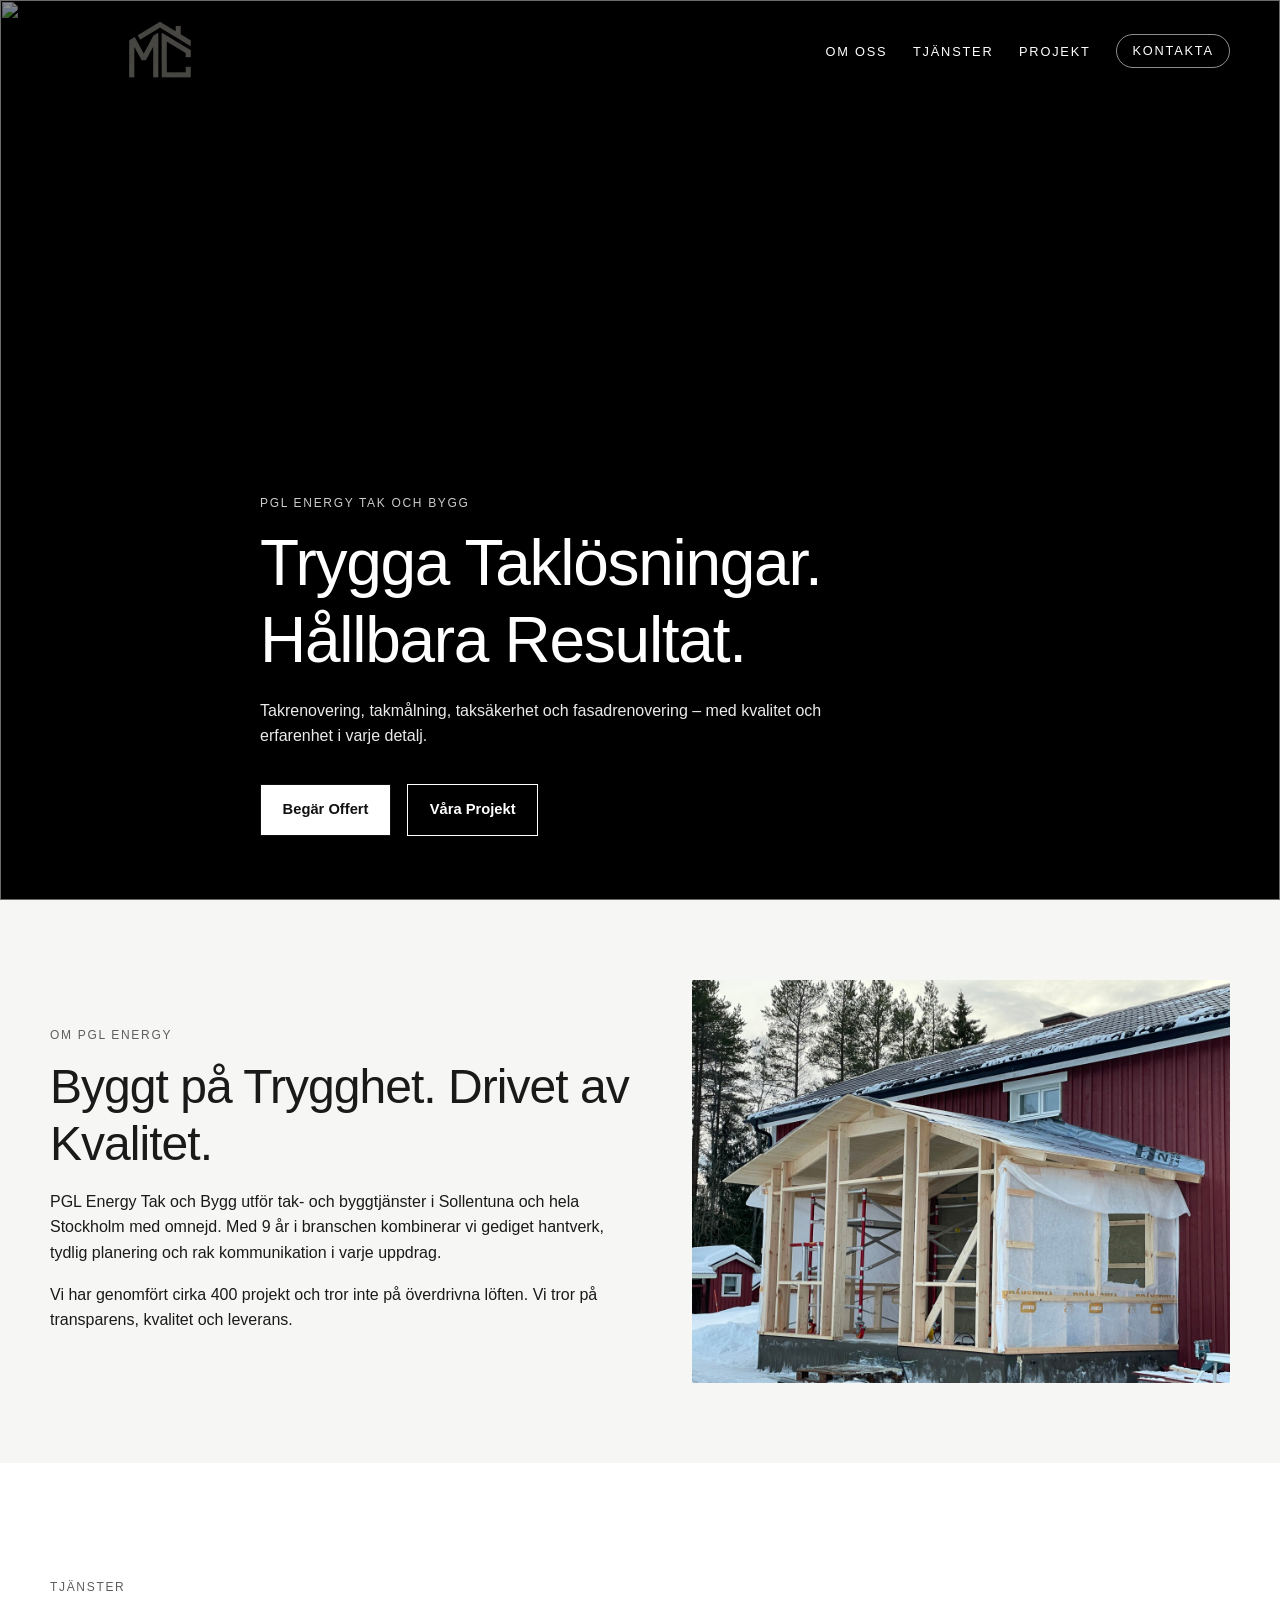
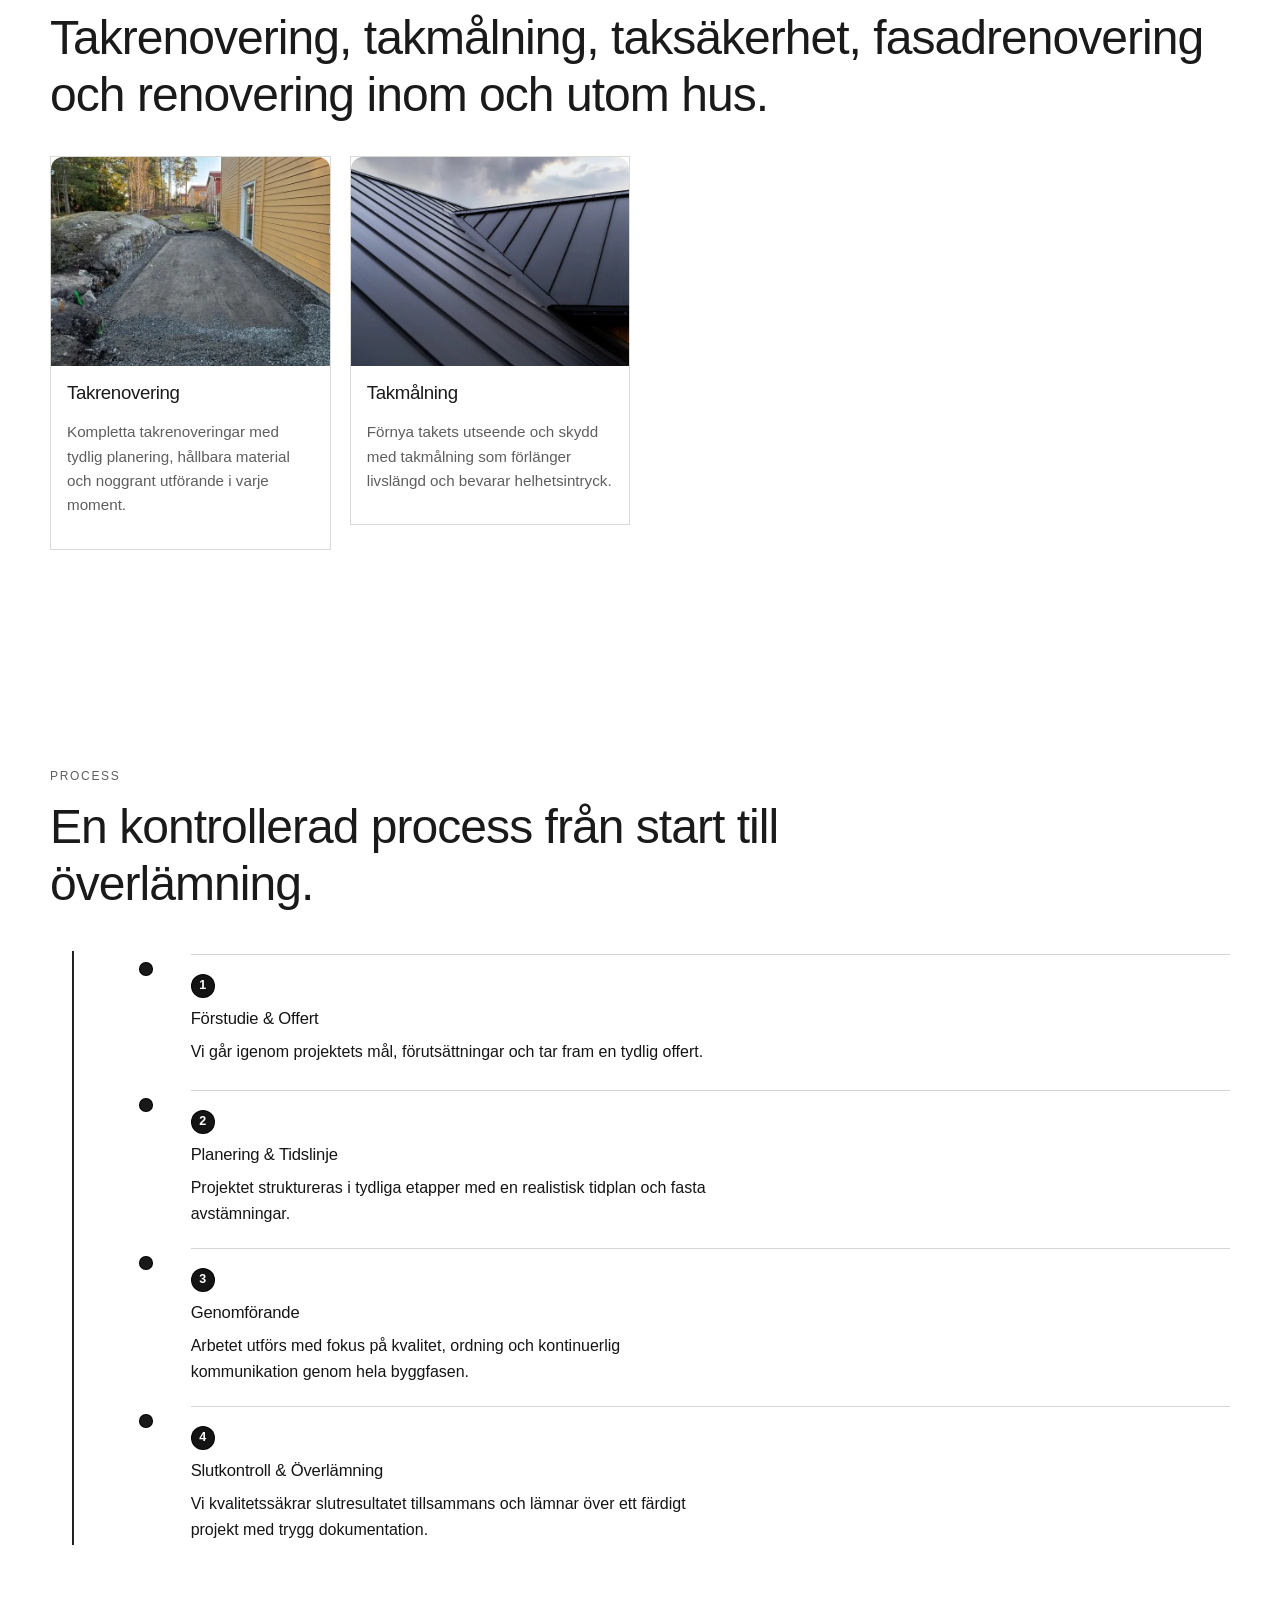
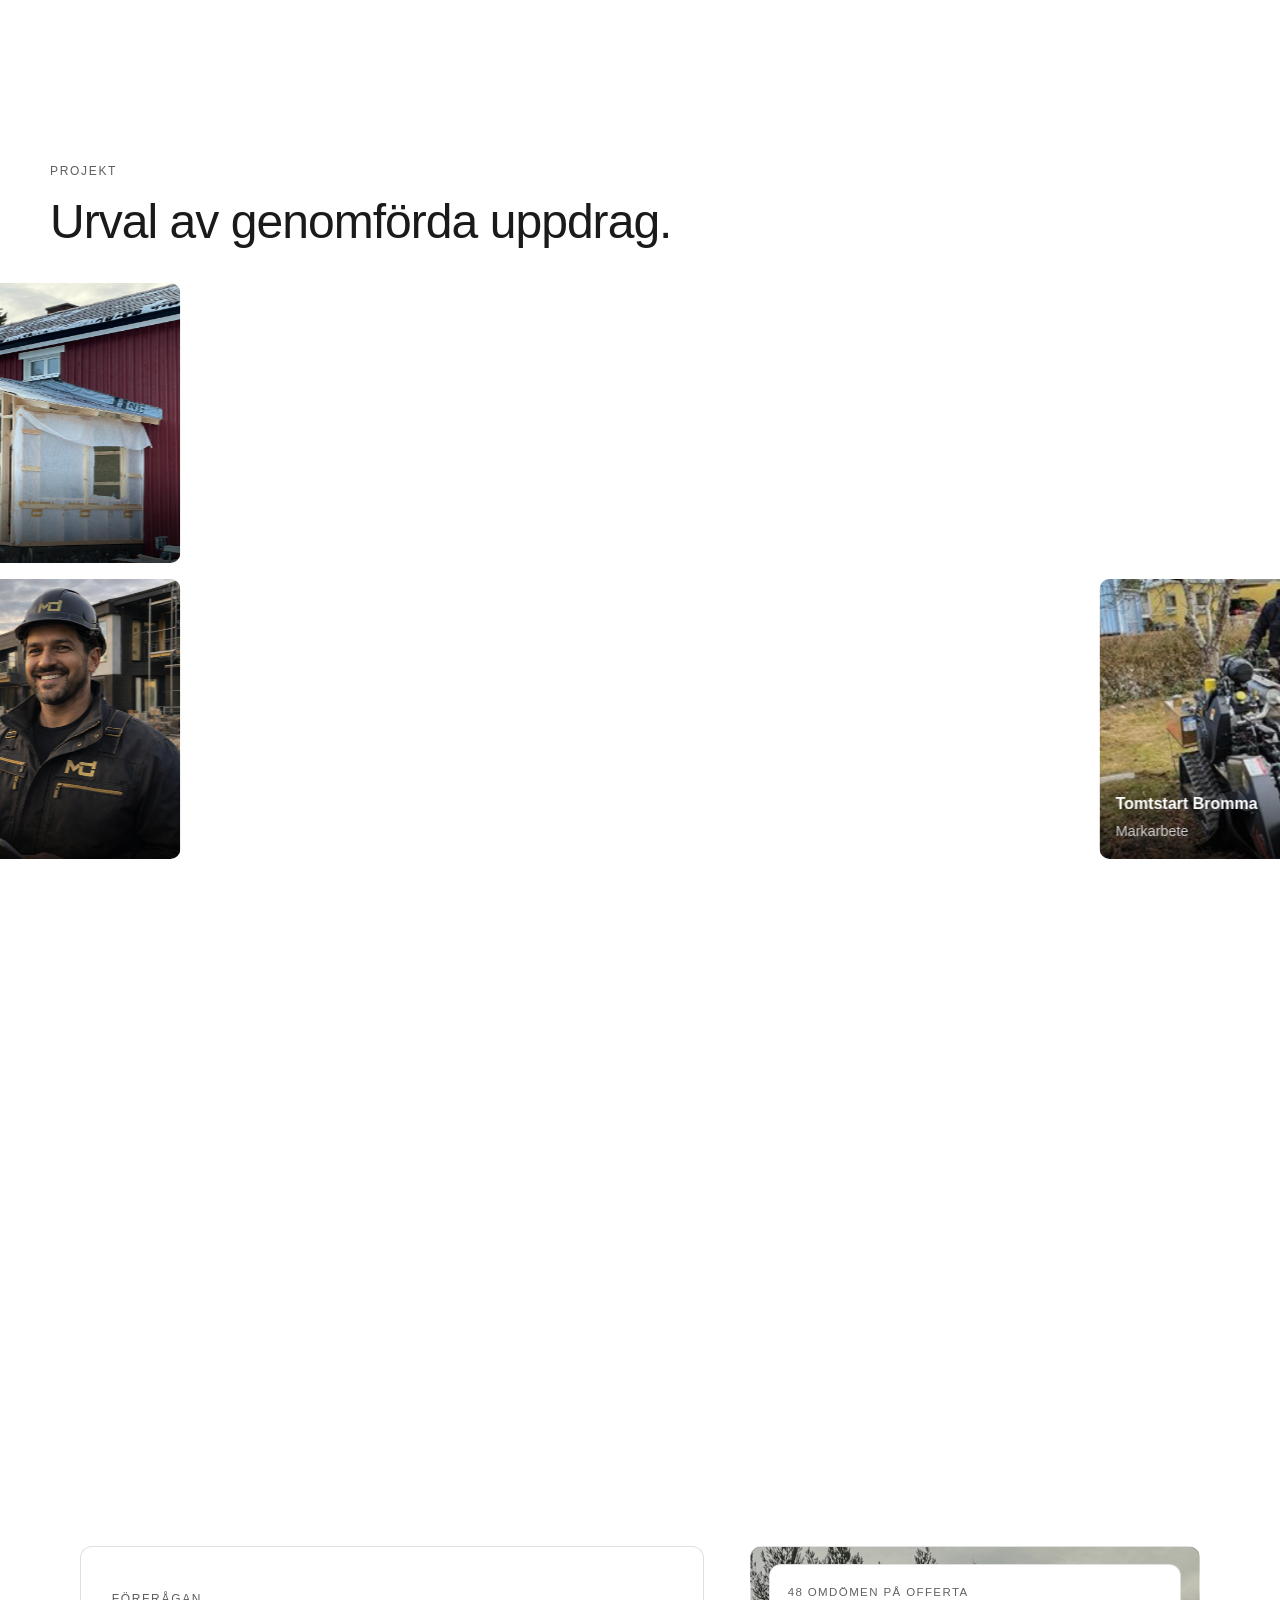
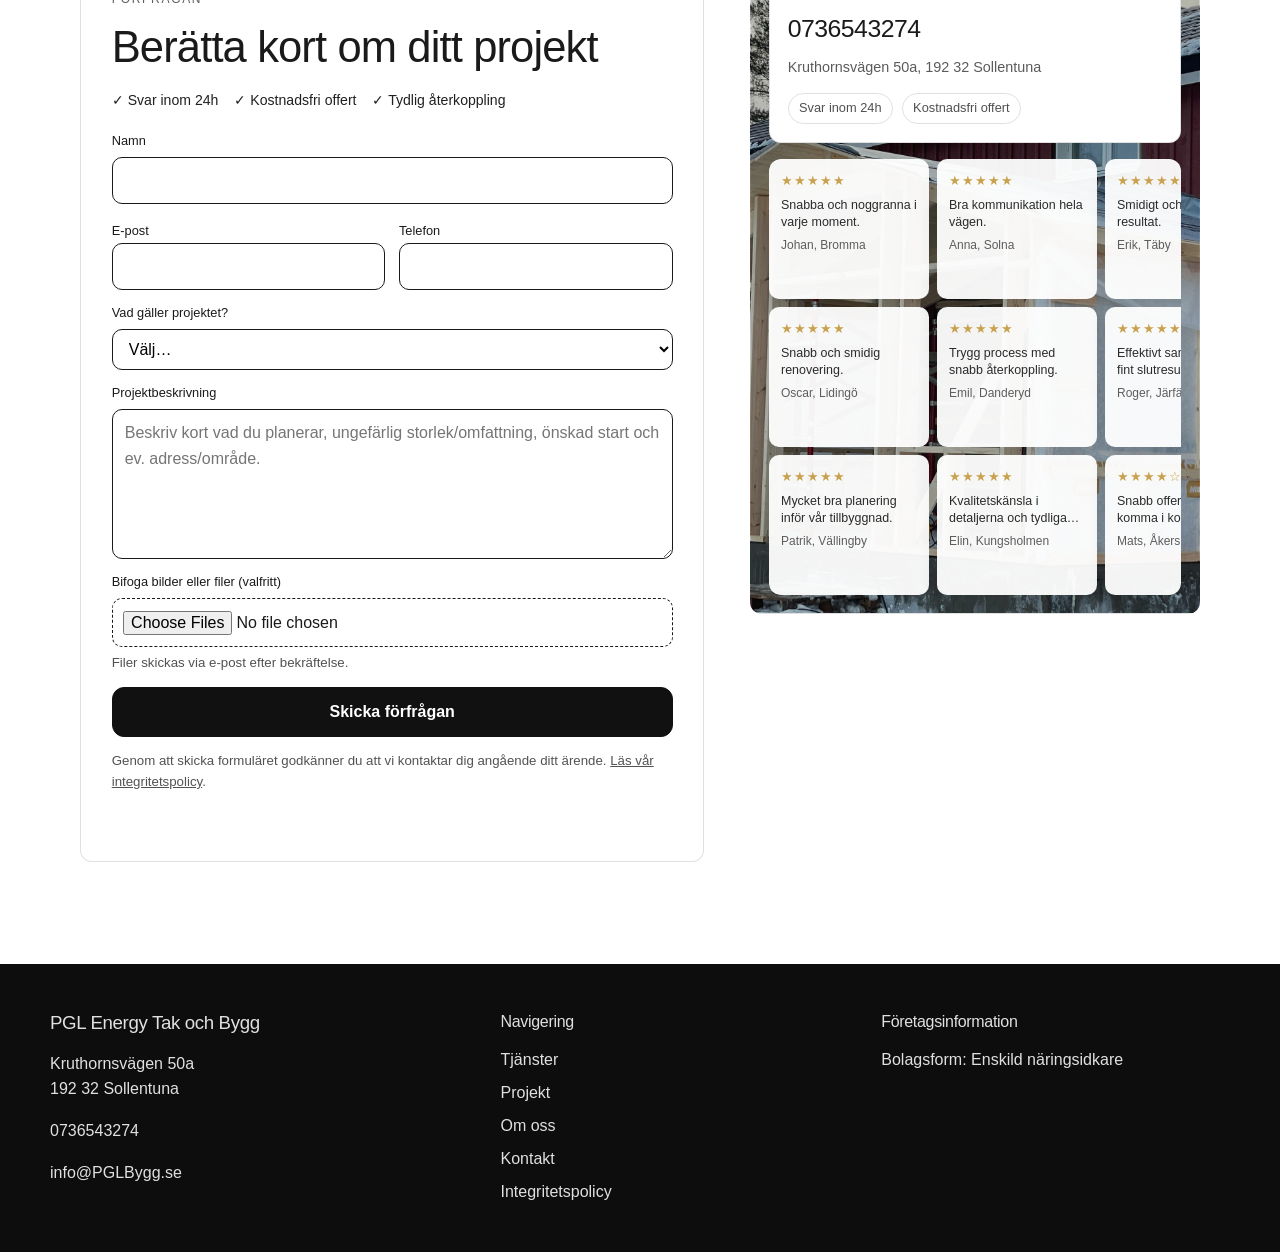
==== commit ce664ca0: "Uppdatera webbplatsens text med PGL Energy-information" ====
--- a/index.html
+++ b/index.html
@@ -3,10 +3,10 @@
   <head>
     <meta charset="UTF-8" />
     <meta name="viewport" content="width=device-width, initial-scale=1.0" />
-    <title>M &amp; C Effektiv Bygg AB | Effektiva Bygglösningar. Hållbara Resultat.</title>
+    <title>PGL Energy Tak och Bygg | Trygga Taklösningar. Hållbara Resultat.</title>
     <meta
       name="description"
-      content="M & C Effektiv Bygg AB i Stockholm erbjuder nybyggnation, tillbyggnader, renovering och markarbete med struktur, precision och tydlig kommunikation."
+      content="PGL Energy Tak och Bygg i Sollentuna erbjuder takrenovering, takmålning, taksäkerhet, fasadrenovering och renovering inom och utom hus."
     />
     <meta name="theme-color" content="#111111" />
     <link rel="preload" as="image" href="M%26C%20Effektiv%20Bygg%20hero%20(1).webp" />
@@ -44,10 +44,10 @@
         />
         <div class="hero-overlay" aria-hidden="true"></div>
         <div class="container hero-content reveal">
-          <p class="eyebrow">M &amp; C Effektiv Bygg AB</p>
-          <h1>Effektiva Bygglösningar. Hållbara Resultat.</h1>
+          <p class="eyebrow">PGL Energy Tak och Bygg</p>
+          <h1>Trygga Taklösningar. Hållbara Resultat.</h1>
           <p class="lead">
-            Nybyggnation, tillbyggnader, renoveringar och markarbete – med struktur och precision i varje detalj.
+            Takrenovering, takmålning, taksäkerhet och fasadrenovering – med kvalitet och erfarenhet i varje detalj.
           </p>
           <div class="hero-actions">
             <a class="btn btn-primary" href="./index.html#kontakt">Begär Offert</a>
@@ -59,14 +59,14 @@
       <section id="om-oss" class="section section-after-hero light reveal">
         <div class="container split-grid">
           <div>
-            <p class="eyebrow">Om M&amp;C</p>
-            <h2>Byggt på Struktur. Drivet av Resultat.</h2>
+            <p class="eyebrow">Om PGL Energy</p>
+            <h2>Byggt på Trygghet. Drivet av Kvalitet.</h2>
             <p>
-              M &amp; C Effektiv Bygg AB levererar nybyggnationer, tillbyggnader, renoveringsprojekt och markarbeten i Stockholm
-              med omnejd. Vår styrka ligger i kombinationen av gediget hantverk, modern planering och tydlig kommunikation.
+              PGL Energy Tak och Bygg utför tak- och byggtjänster i Sollentuna och hela Stockholm med omnejd. Med 9 år i
+              branschen kombinerar vi gediget hantverk, tydlig planering och rak kommunikation i varje uppdrag.
             </p>
             <p>
-              Vi tror inte på överdrivna löften. Vi tror på struktur, transparens och leverans.
+              Vi har genomfört cirka 400 projekt och tror inte på överdrivna löften. Vi tror på transparens, kvalitet och leverans.
             </p>
           </div>
           <figure class="image-frame">
@@ -85,49 +85,49 @@
       <section id="tjanster" class="section reveal">
         <div class="container">
           <p class="eyebrow">Tjänster</p>
-          <h2>Specialiserat utförande i varje fas.</h2>
+          <h2>Takrenovering, takmålning, taksäkerhet, fasadrenovering och renovering inom och utom hus.</h2>
           <div class="service-grid">
-            <a class="service-card-link" href="./services/nybyggnation.html" aria-label="Läs mer om tjänsten Nybyggnation">
+            <a class="service-card-link" href="./services/nybyggnation.html" aria-label="Läs mer om tjänsten Takrenovering">
               <article class="service-card">
                 <div class="service-card__image">
-                  <img src="587042338_1490863259667357_3869586365317808250_nlow.webp" alt="Nybyggnation" loading="lazy" decoding="async" />
+                  <img src="587042338_1490863259667357_3869586365317808250_nlow.webp" alt="Takrenovering" loading="lazy" decoding="async" />
                 </div>
                 <div class="card-body">
-                  <h3>Nybyggnation</h3>
-                  <p>Kompletta lösningar från mark till färdig byggnad med tydlig styrning i varje moment.</p>
+                  <h3>Takrenovering</h3>
+                  <p>Kompletta takrenoveringar med tydlig planering, hållbara material och noggrant utförande i varje moment.</p>
                 </div>
               </article>
             </a>
-            <a class="service-card-link" href="./services/tillbyggnader.html" aria-label="Läs mer om tjänsten Tillbyggnader">
+            <a class="service-card-link" href="./services/tillbyggnader.html" aria-label="Läs mer om tjänsten Takmålning">
               <article class="service-card">
                 <div class="service-card__image">
-                  <img src="low-angle-modern-house-roof-clouds-1-jpg.webp" alt="Tillbyggnader" loading="lazy" decoding="async" />
+                  <img src="low-angle-modern-house-roof-clouds-1-jpg.webp" alt="Takmålning" loading="lazy" decoding="async" />
                 </div>
                 <div class="card-body">
-                  <h3>Tillbyggnader</h3>
-                  <p>Utöka funktion och värde med tillbyggnader som harmonierar med befintlig arkitektur.</p>
+                  <h3>Takmålning</h3>
+                  <p>Förnya takets utseende och skydd med takmålning som förlänger livslängd och bevarar helhetsintryck.</p>
                 </div>
               </article>
             </a>
-            <a class="service-card-link" href="./services/renovering-ombyggnation.html" aria-label="Läs mer om tjänsten Renovering och Ombyggnation">
+            <a class="service-card-link" href="./services/renovering-ombyggnation.html" aria-label="Läs mer om tjänsten Taksäkerhet">
               <article class="service-card service-card--renovering">
                 <div class="service-card__image">
-                  <img src="bygggubbe.png" alt="Renovering och ombyggnation" loading="lazy" decoding="async" />
+                  <img src="bygggubbe.png" alt="Taksäkerhet" loading="lazy" decoding="async" />
                 </div>
                 <div class="card-body">
-                  <h3>Renovering &amp; Ombyggnation</h3>
-                  <p>Modernisering och ombyggnad med fokus på kvalitet, hållbarhet och funktion i vardagen.</p>
+                  <h3>Taksäkerhet</h3>
+                  <p>Säkra lösningar för takarbete med rätt installationer, tydliga krav och trygg funktion över tid.</p>
                 </div>
               </article>
             </a>
-            <a class="service-card-link" href="./services/markarbete.html" aria-label="Läs mer om tjänsten Markarbete">
+            <a class="service-card-link" href="./services/markarbete.html" aria-label="Läs mer om tjänsten Fasadrenovering">
               <article class="service-card service-card--markarbete">
                 <div class="service-card__image">
-                  <img src="stubbfrasning-i-stockholm-pr0o8lj13ntaaxgfsxd2gxytgym2a6zgzi6w6am1l6.jpg" alt="Markarbete" loading="lazy" decoding="async" />
+                  <img src="stubbfrasning-i-stockholm-pr0o8lj13ntaaxgfsxd2gxytgym2a6zgzi6w6am1l6.jpg" alt="Fasadrenovering" loading="lazy" decoding="async" />
                 </div>
                 <div class="card-body">
-                  <h3>Markarbete</h3>
-                  <p>Grundläggande markarbete för stabila projektstarter med precision, säkerhet och planering.</p>
+                  <h3>Fasadrenovering</h3>
+                  <p>Fasadrenovering som lyfter helhetsintrycket och skyddar byggnaden med kvalitet, precision och planering.</p>
                 </div>
               </article>
             </a>
@@ -266,16 +266,16 @@
           <h2>Bygger Förtroende. Projekt för Projekt.</h2>
           <div class="stats-grid">
             <div>
-              <p class="counter" data-target="180">0</p>
-              <p>Genomförda projekt</p>
+              <p class="counter" data-target="400">0</p>
+              <p>400+ genomförda projekt</p>
             </div>
             <div>
-              <p class="counter" data-target="14">0</p>
-              <p>Års erfarenhet</p>
+              <p class="counter" data-target="9">0</p>
+              <p>9 år erfarenhet</p>
             </div>
             <div>
-              <p class="counter" data-target="96">0</p>
-              <p>Referenser</p>
+              <p class="counter" data-target="48">0</p>
+              <p>48 omdömen</p>
             </div>
           </div>
         </div>
@@ -314,10 +314,11 @@
                 <label for="service">Vad gäller projektet?</label>
                 <select id="service" name="service" required>
                   <option value="">Välj…</option>
-                  <option>Nybyggnation</option>
-                  <option>Tillbyggnad</option>
-                  <option>Renovering</option>
-                  <option>Markarbete</option>
+                  <option>Takrenovering</option>
+                  <option>Takmålning</option>
+                  <option>Taksäkerhet</option>
+                  <option>Fasadrenovering</option>
+                  <option>Renovering inom och utom hus</option>
                   <option>Annat</option>
                 </select>
               </div>
@@ -352,9 +353,9 @@
 
           <aside class="contact-side" aria-label="Snabb kontakt">
             <div class="contact-mini">
-              <p class="mini-title">Snabb kontakt</p>
-              <a class="mini-phone" href="tel:+46709123163">070-912 31 63</a>
-              <p class="mini-meta">Nickelgränd 8, 162 56 Vällingby</p>
+              <p class="mini-title">48 omdömen på Offerta</p>
+              <a class="mini-phone" href="tel:+46736543274">0736543274</a>
+              <p class="mini-meta">Kruthornsvägen 50a, 192 32 Sollentuna</p>
               <ul class="mini-points">
                 <li>Svar inom 24h</li>
                 <li>Kostnadsfri offert</li>
@@ -558,10 +559,10 @@
     <footer class="site-footer">
       <div class="container footer-grid">
         <div>
-          <h3>M &amp; C Effektiv Bygg AB</h3>
-          <p>Nickelgränd 8<br />162 56 Vällingby</p>
-          <p><a href="tel:0709123163">070-912 31 63</a></p>
-          <p><a href="mailto:info@mceffektivbygg.se">info@mceffektivbygg.se</a></p>
+          <h3>PGL Energy Tak och Bygg</h3>
+          <p>Kruthornsvägen 50a<br />192 32 Sollentuna</p>
+          <p><a href="tel:0736543274">0736543274</a></p>
+          <p><a href="mailto:info@PGLBygg.se">info@PGLBygg.se</a></p>
         </div>
         <div>
           <h4>Navigering</h4>
@@ -575,7 +576,7 @@
         </div>
         <div>
           <h4>Företagsinformation</h4>
-          <p>Organisationsnummer: 5568570799</p>
+          <p>Bolagsform: Enskild näringsidkare</p>
         </div>
       </div>
     </footer>
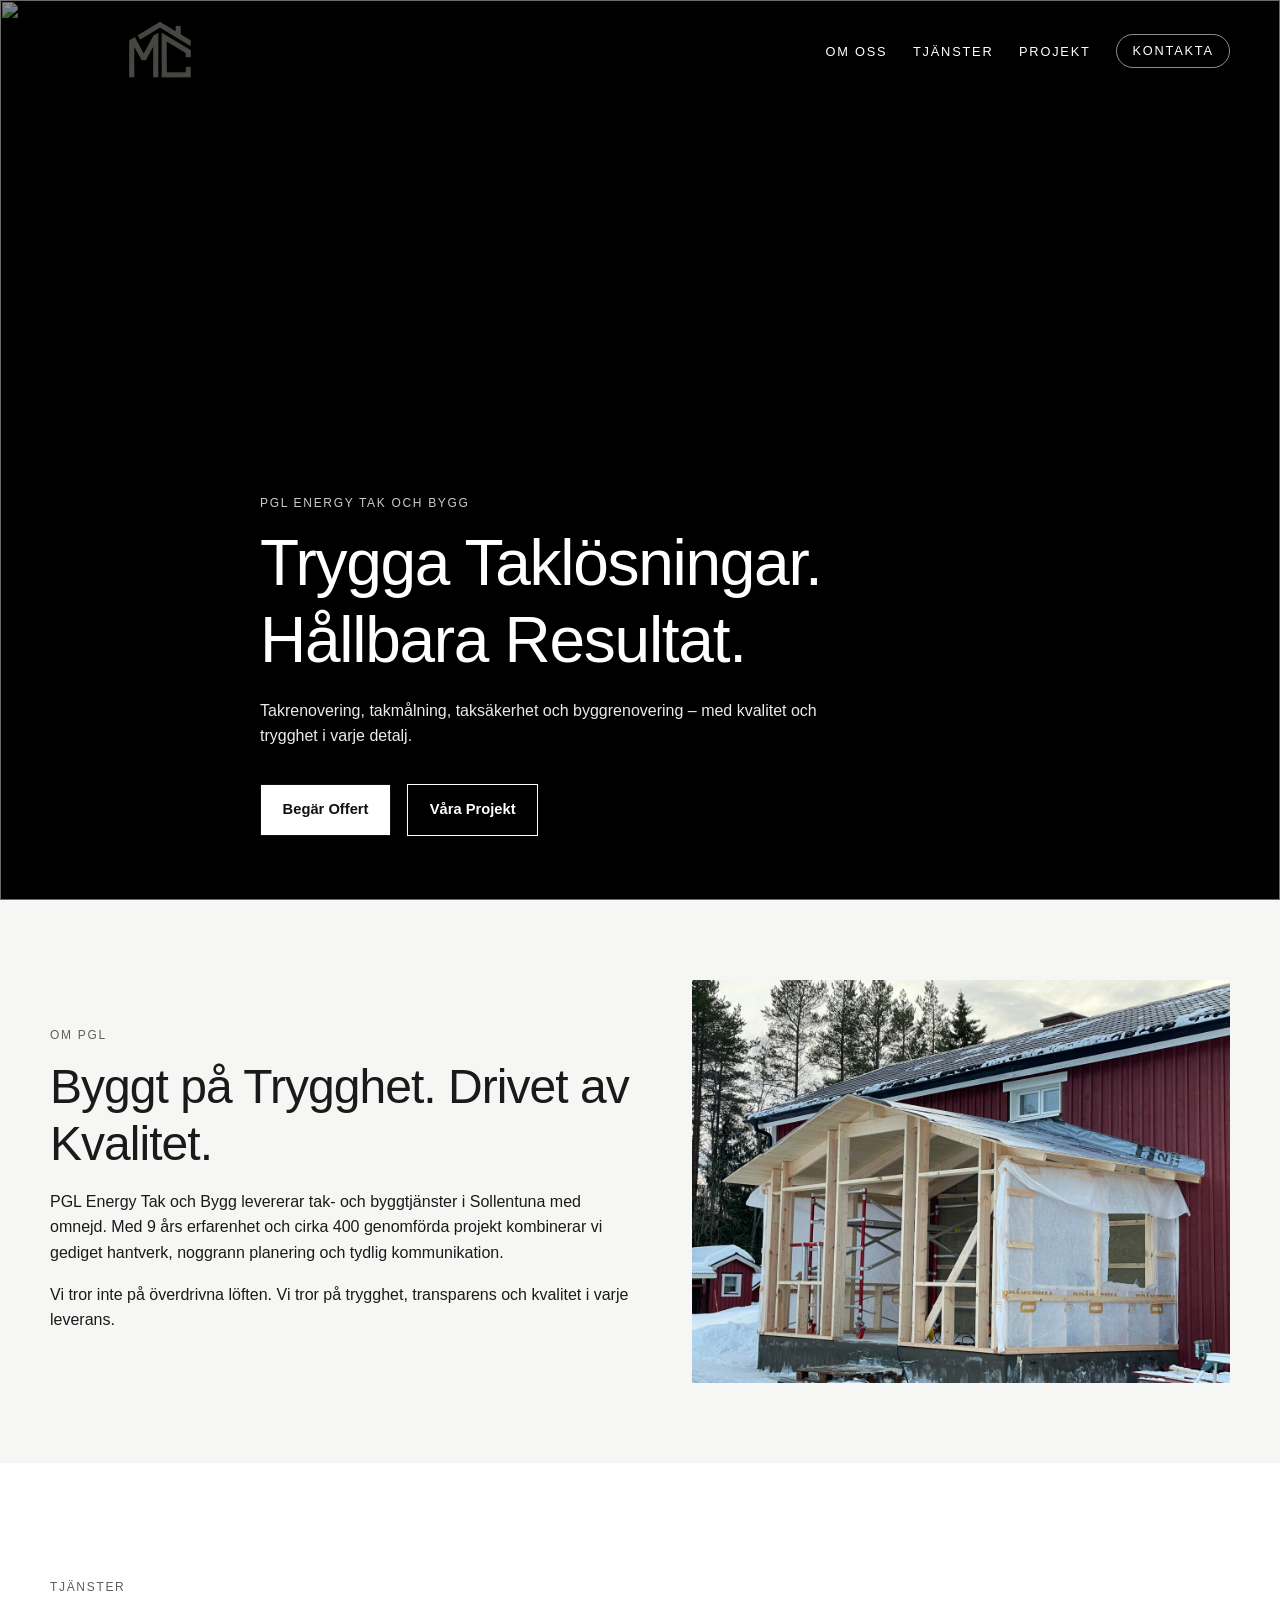
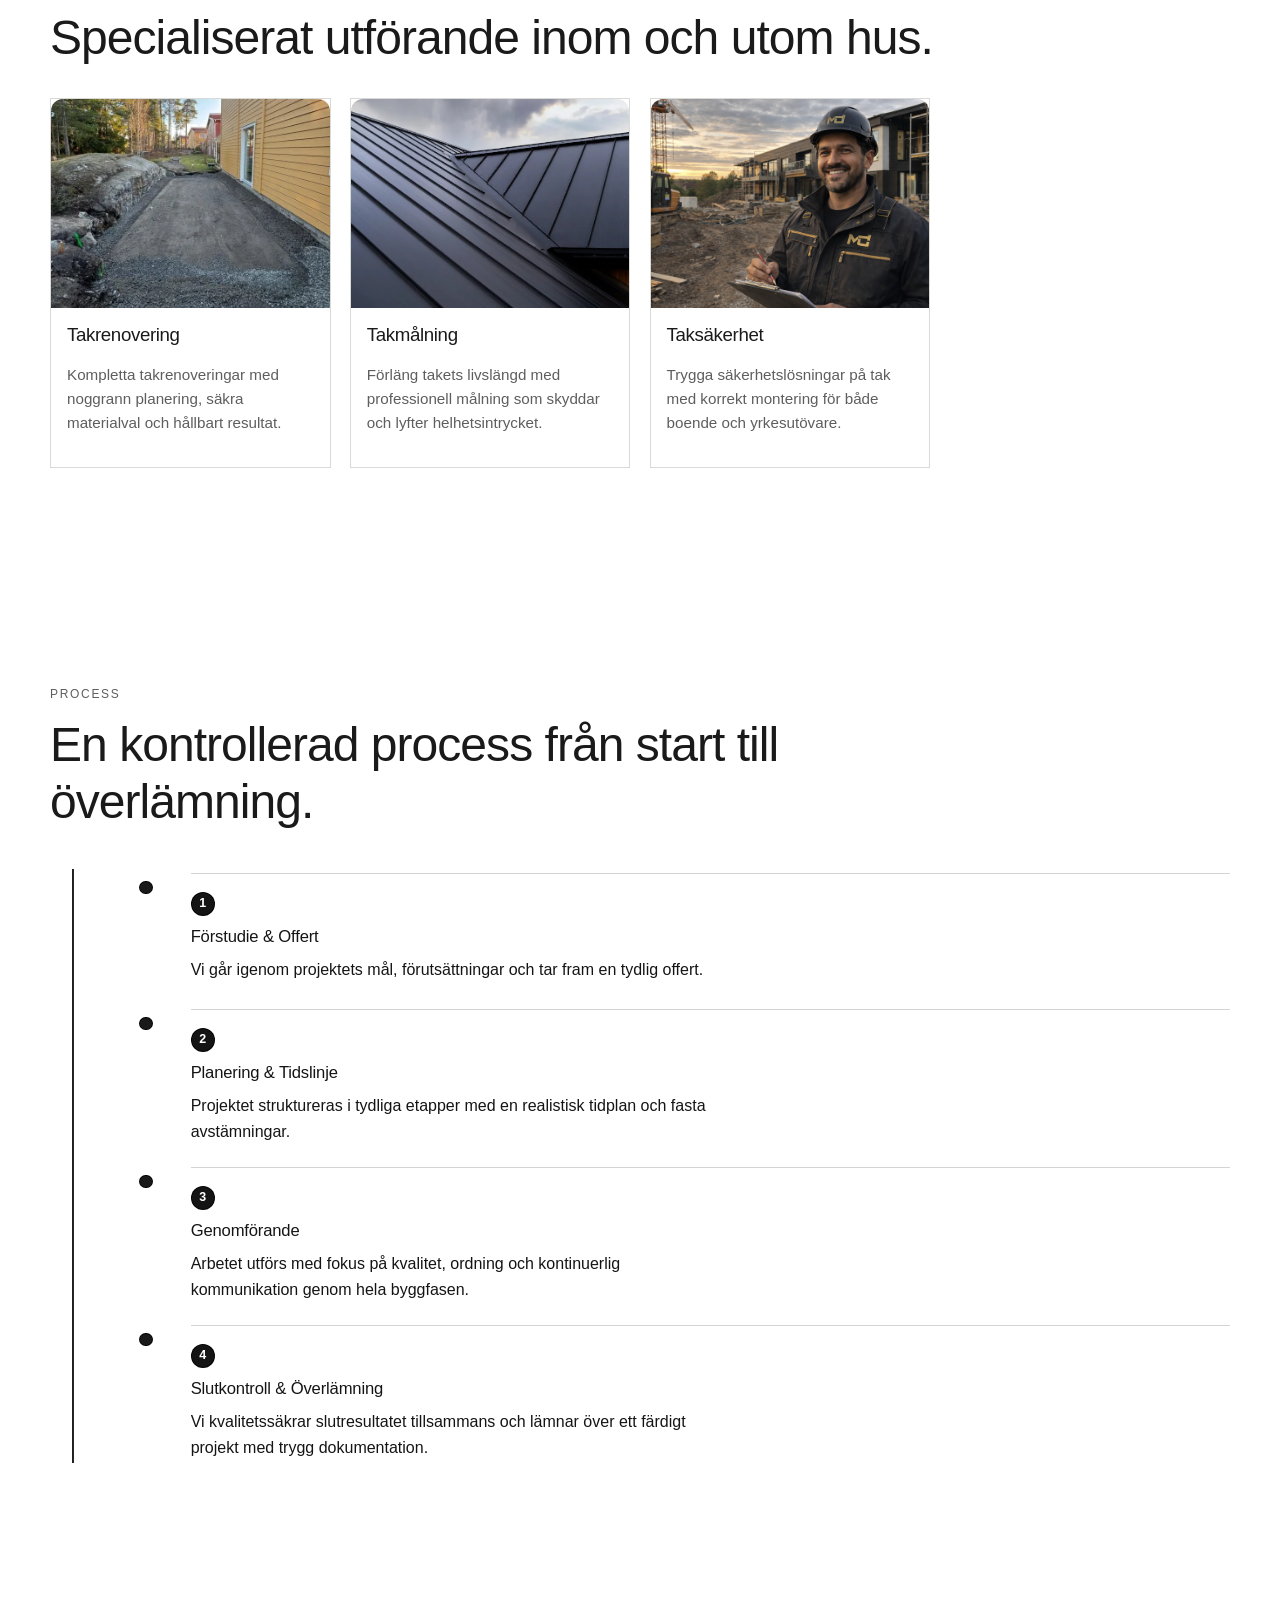
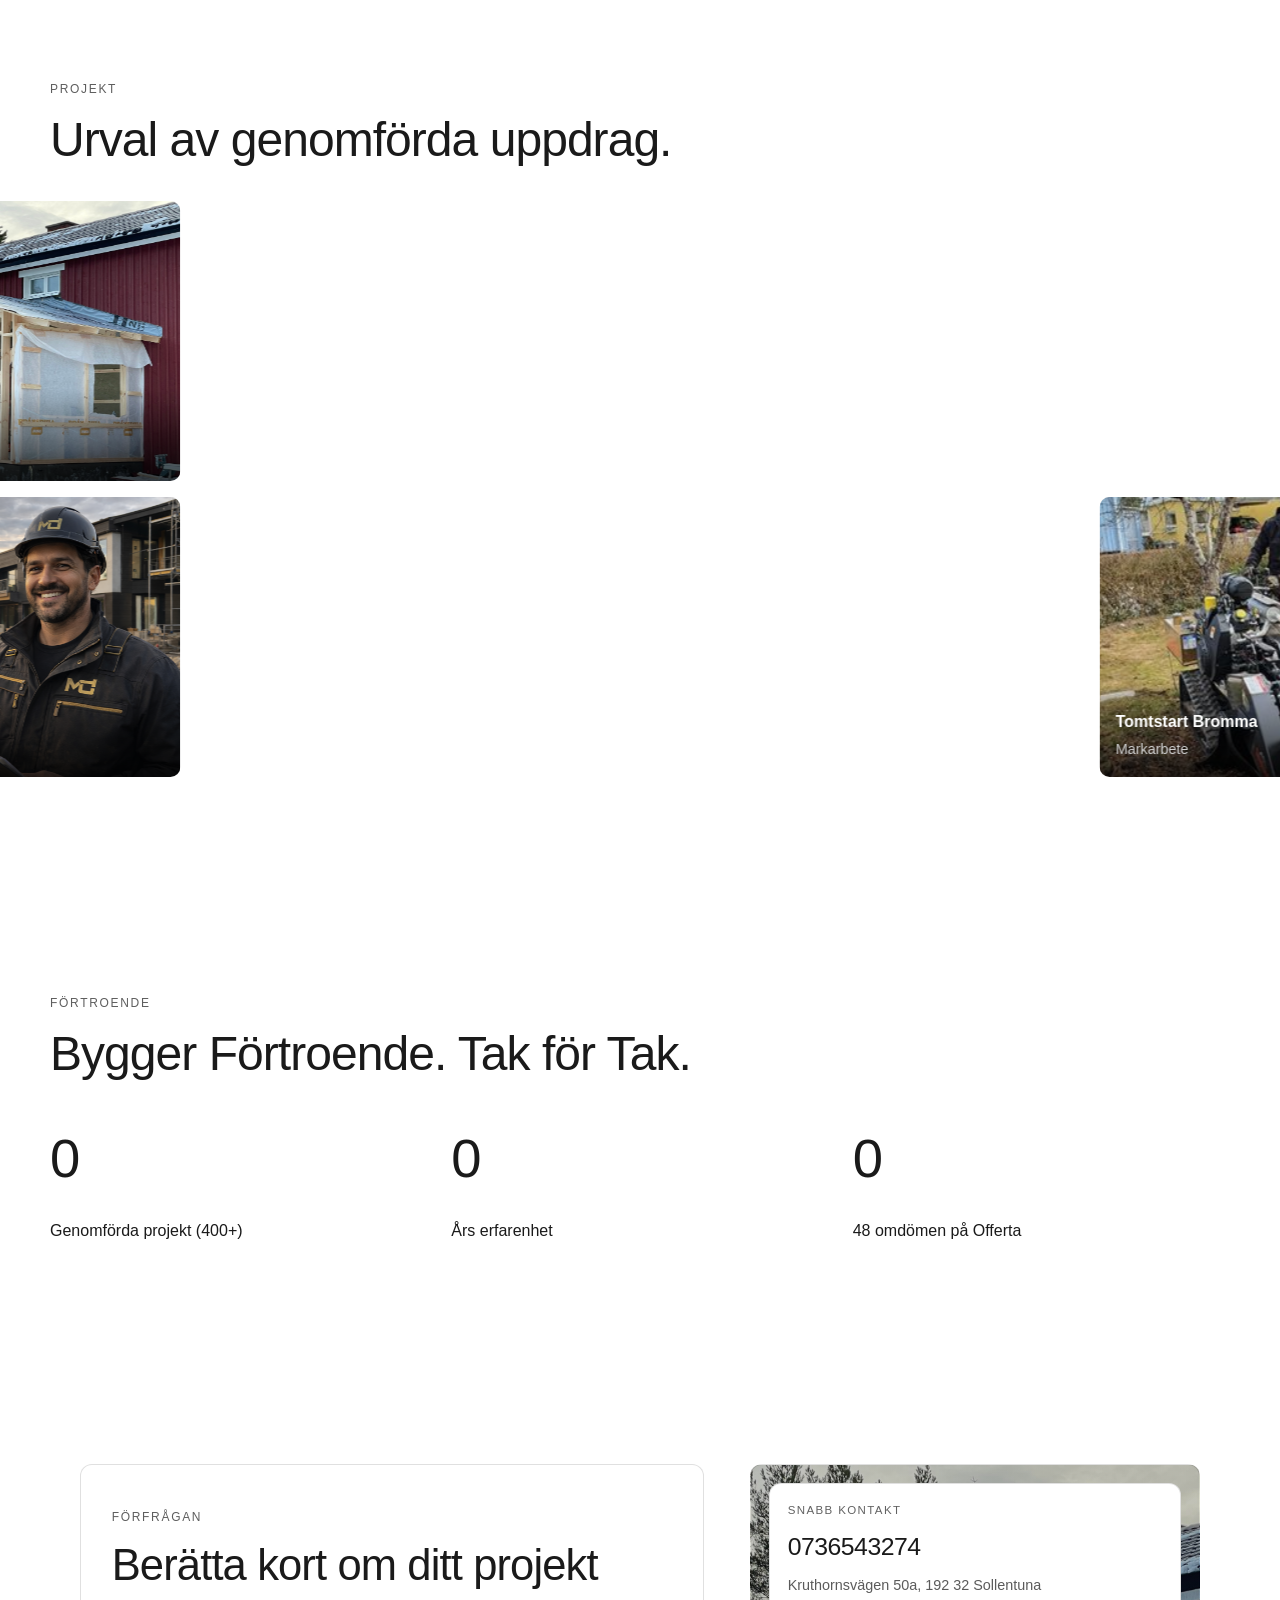
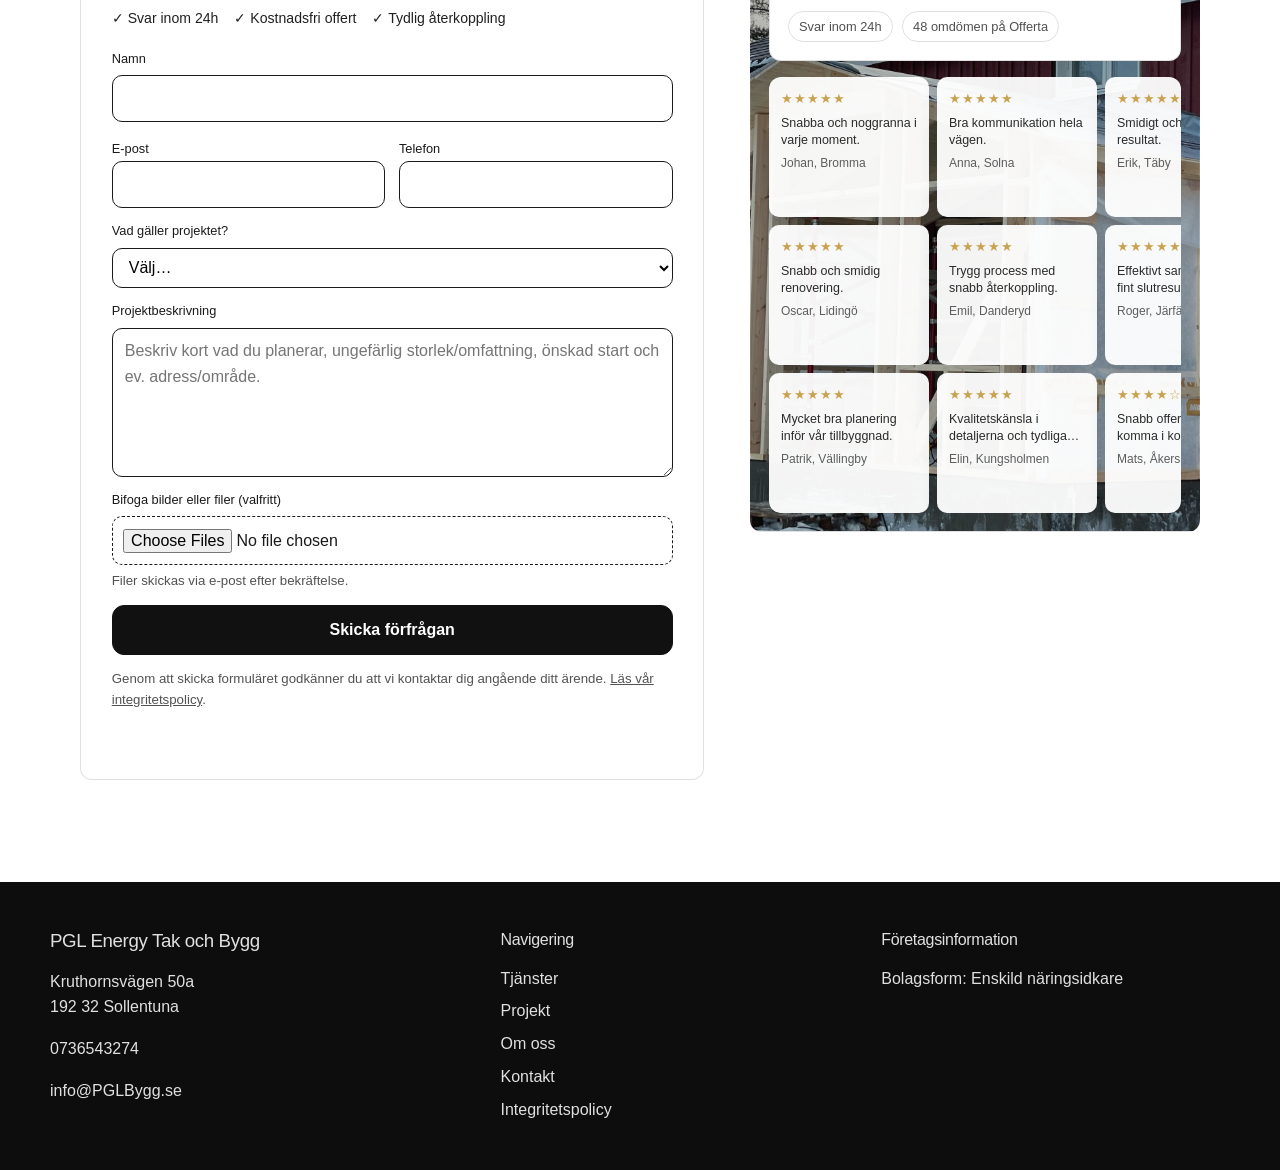
==== commit 8e89e95c: "Uppdatera startsidans text för PGL Energy Tak och Bygg" ====
--- a/index.html
+++ b/index.html
@@ -6,7 +6,7 @@
     <title>PGL Energy Tak och Bygg | Trygga Taklösningar. Hållbara Resultat.</title>
     <meta
       name="description"
-      content="PGL Energy Tak och Bygg i Sollentuna erbjuder takrenovering, takmålning, taksäkerhet, fasadrenovering och renovering inom och utom hus."
+      content="PGL Energy Tak och Bygg i Sollentuna erbjuder takrenovering, takmålning, taksäkerhet och fasadrenovering med kvalitet, trygghet och tydlig kommunikation."
     />
     <meta name="theme-color" content="#111111" />
     <link rel="preload" as="image" href="M%26C%20Effektiv%20Bygg%20hero%20(1).webp" />
@@ -17,8 +17,8 @@
 
     <header class="site-header" aria-label="Huvudnavigering">
       <div class="container nav-wrapper">
-        <a href="#top" class="brand" aria-label="M & C Effektiv Bygg AB startsida">
-          <img src="mc_logo_transparent_fullres.png" alt="M & C Effektiv Bygg AB logotyp" />
+        <a href="#top" class="brand" aria-label="PGL Energy Tak och Bygg startsida">
+          <img src="mc_logo_transparent_fullres.png" alt="PGL Energy Tak och Bygg logotyp" />
         </a>
         <nav>
           <ul class="nav-list">
@@ -47,7 +47,7 @@
           <p class="eyebrow">PGL Energy Tak och Bygg</p>
           <h1>Trygga Taklösningar. Hållbara Resultat.</h1>
           <p class="lead">
-            Takrenovering, takmålning, taksäkerhet och fasadrenovering – med kvalitet och erfarenhet i varje detalj.
+            Takrenovering, takmålning, taksäkerhet och byggrenovering – med kvalitet och trygghet i varje detalj.
           </p>
           <div class="hero-actions">
             <a class="btn btn-primary" href="./index.html#kontakt">Begär Offert</a>
@@ -59,14 +59,14 @@
       <section id="om-oss" class="section section-after-hero light reveal">
         <div class="container split-grid">
           <div>
-            <p class="eyebrow">Om PGL Energy</p>
+            <p class="eyebrow">Om PGL</p>
             <h2>Byggt på Trygghet. Drivet av Kvalitet.</h2>
             <p>
-              PGL Energy Tak och Bygg utför tak- och byggtjänster i Sollentuna och hela Stockholm med omnejd. Med 9 år i
-              branschen kombinerar vi gediget hantverk, tydlig planering och rak kommunikation i varje uppdrag.
+              PGL Energy Tak och Bygg levererar tak- och byggtjänster i Sollentuna med omnejd. Med 9 års erfarenhet och cirka
+              400 genomförda projekt kombinerar vi gediget hantverk, noggrann planering och tydlig kommunikation.
             </p>
             <p>
-              Vi har genomfört cirka 400 projekt och tror inte på överdrivna löften. Vi tror på transparens, kvalitet och leverans.
+              Vi tror inte på överdrivna löften. Vi tror på trygghet, transparens och kvalitet i varje leverans.
             </p>
           </div>
           <figure class="image-frame">
@@ -85,7 +85,7 @@
       <section id="tjanster" class="section reveal">
         <div class="container">
           <p class="eyebrow">Tjänster</p>
-          <h2>Takrenovering, takmålning, taksäkerhet, fasadrenovering och renovering inom och utom hus.</h2>
+          <h2>Specialiserat utförande inom och utom hus.</h2>
           <div class="service-grid">
             <a class="service-card-link" href="./services/nybyggnation.html" aria-label="Läs mer om tjänsten Takrenovering">
               <article class="service-card">
@@ -94,7 +94,7 @@
                 </div>
                 <div class="card-body">
                   <h3>Takrenovering</h3>
-                  <p>Kompletta takrenoveringar med tydlig planering, hållbara material och noggrant utförande i varje moment.</p>
+                  <p>Kompletta takrenoveringar med noggrann planering, säkra materialval och hållbart resultat.</p>
                 </div>
               </article>
             </a>
@@ -105,7 +105,7 @@
                 </div>
                 <div class="card-body">
                   <h3>Takmålning</h3>
-                  <p>Förnya takets utseende och skydd med takmålning som förlänger livslängd och bevarar helhetsintryck.</p>
+                  <p>Förläng takets livslängd med professionell målning som skyddar och lyfter helhetsintrycket.</p>
                 </div>
               </article>
             </a>
@@ -116,7 +116,7 @@
                 </div>
                 <div class="card-body">
                   <h3>Taksäkerhet</h3>
-                  <p>Säkra lösningar för takarbete med rätt installationer, tydliga krav och trygg funktion över tid.</p>
+                  <p>Trygga säkerhetslösningar på tak med korrekt montering för både boende och yrkesutövare.</p>
                 </div>
               </article>
             </a>
@@ -127,7 +127,7 @@
                 </div>
                 <div class="card-body">
                   <h3>Fasadrenovering</h3>
-                  <p>Fasadrenovering som lyfter helhetsintrycket och skyddar byggnaden med kvalitet, precision och planering.</p>
+                  <p>Renovering av fasader med fokus på lång hållbarhet, skydd mot väder och ett snyggt resultat.</p>
                 </div>
               </article>
             </a>
@@ -263,19 +263,19 @@
       <section class="section stats-section light reveal" aria-label="Förtroende i siffror">
         <div class="container">
           <p class="eyebrow">Förtroende</p>
-          <h2>Bygger Förtroende. Projekt för Projekt.</h2>
+          <h2>Bygger Förtroende. Tak för Tak.</h2>
           <div class="stats-grid">
             <div>
               <p class="counter" data-target="400">0</p>
-              <p>400+ genomförda projekt</p>
+              <p>Genomförda projekt (400+)</p>
             </div>
             <div>
               <p class="counter" data-target="9">0</p>
-              <p>9 år erfarenhet</p>
+              <p>Års erfarenhet</p>
             </div>
             <div>
               <p class="counter" data-target="48">0</p>
-              <p>48 omdömen</p>
+              <p>48 omdömen på Offerta</p>
             </div>
           </div>
         </div>
@@ -319,7 +319,6 @@
                   <option>Taksäkerhet</option>
                   <option>Fasadrenovering</option>
                   <option>Renovering inom och utom hus</option>
-                  <option>Annat</option>
                 </select>
               </div>
 
@@ -353,12 +352,12 @@
 
           <aside class="contact-side" aria-label="Snabb kontakt">
             <div class="contact-mini">
-              <p class="mini-title">48 omdömen på Offerta</p>
+              <p class="mini-title">Snabb kontakt</p>
               <a class="mini-phone" href="tel:+46736543274">0736543274</a>
               <p class="mini-meta">Kruthornsvägen 50a, 192 32 Sollentuna</p>
               <ul class="mini-points">
                 <li>Svar inom 24h</li>
-                <li>Kostnadsfri offert</li>
+                <li>48 omdömen på Offerta</li>
               </ul>
             </div>
 
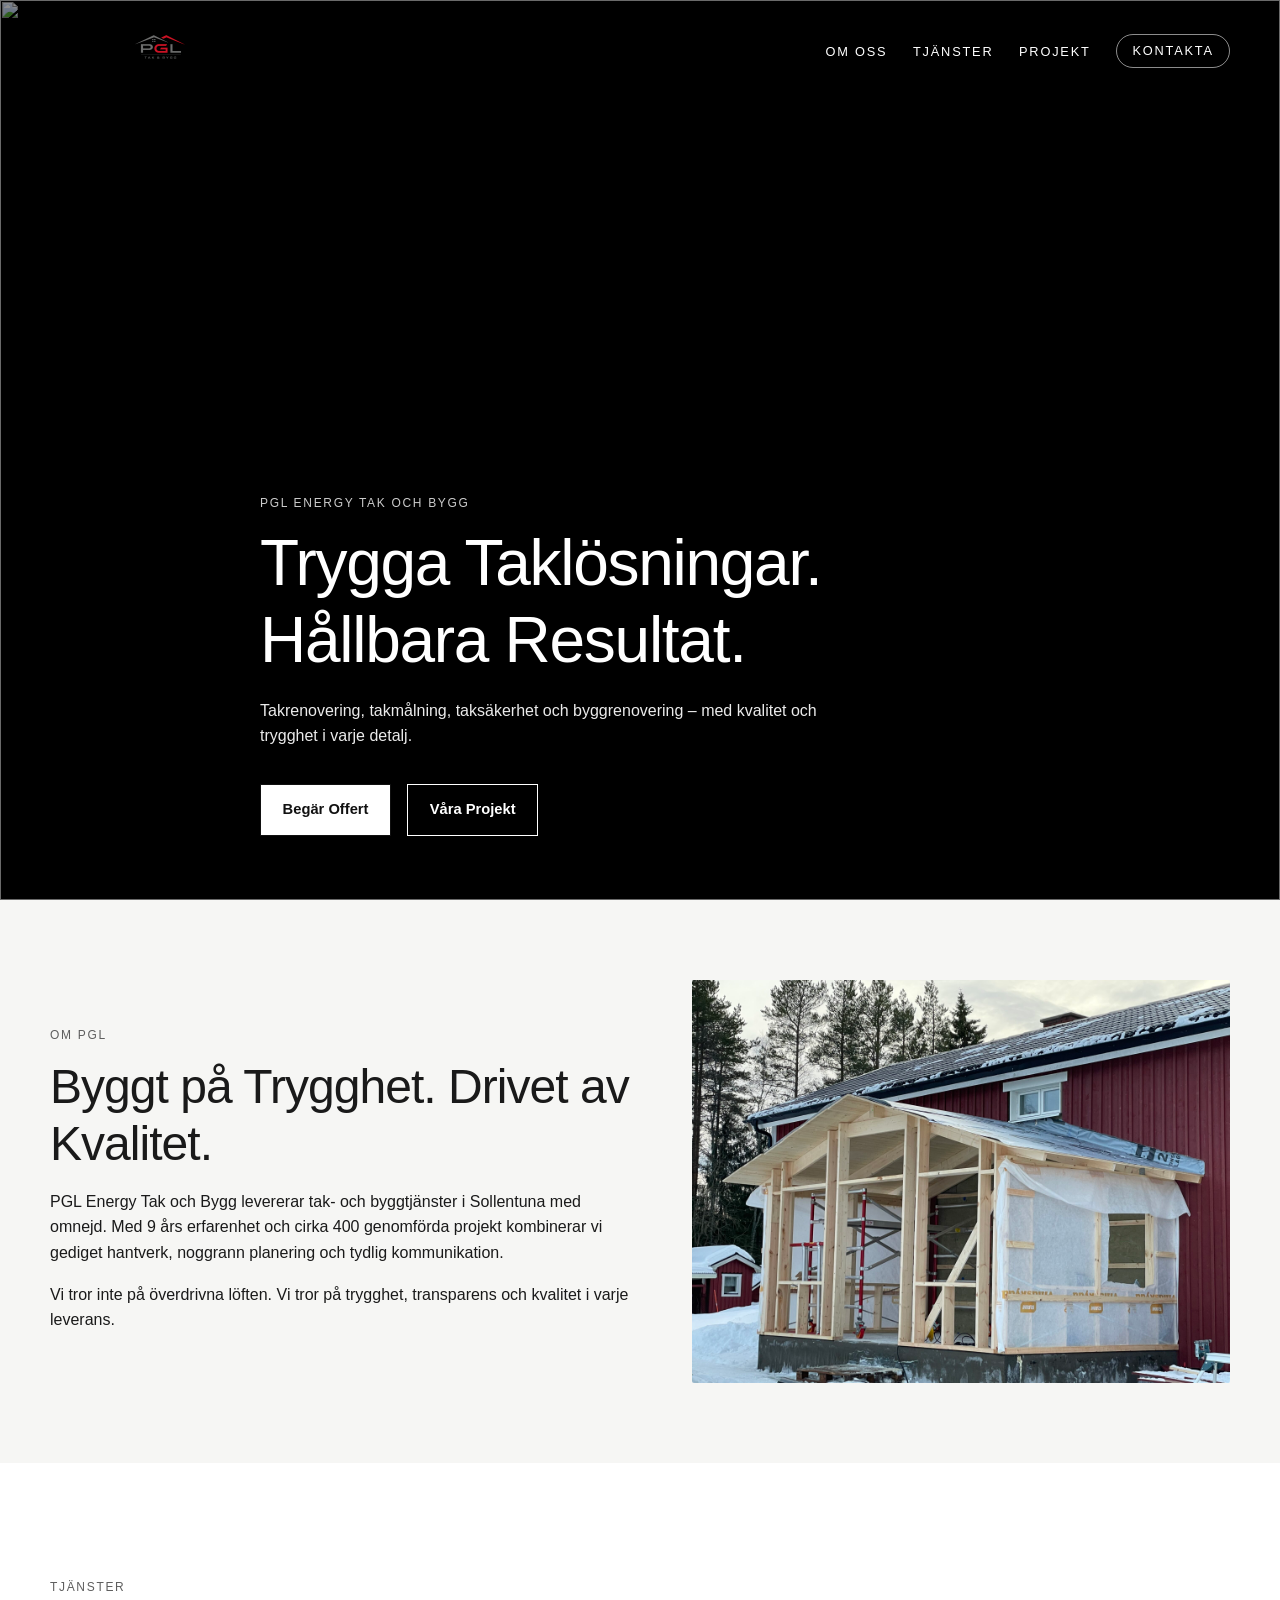
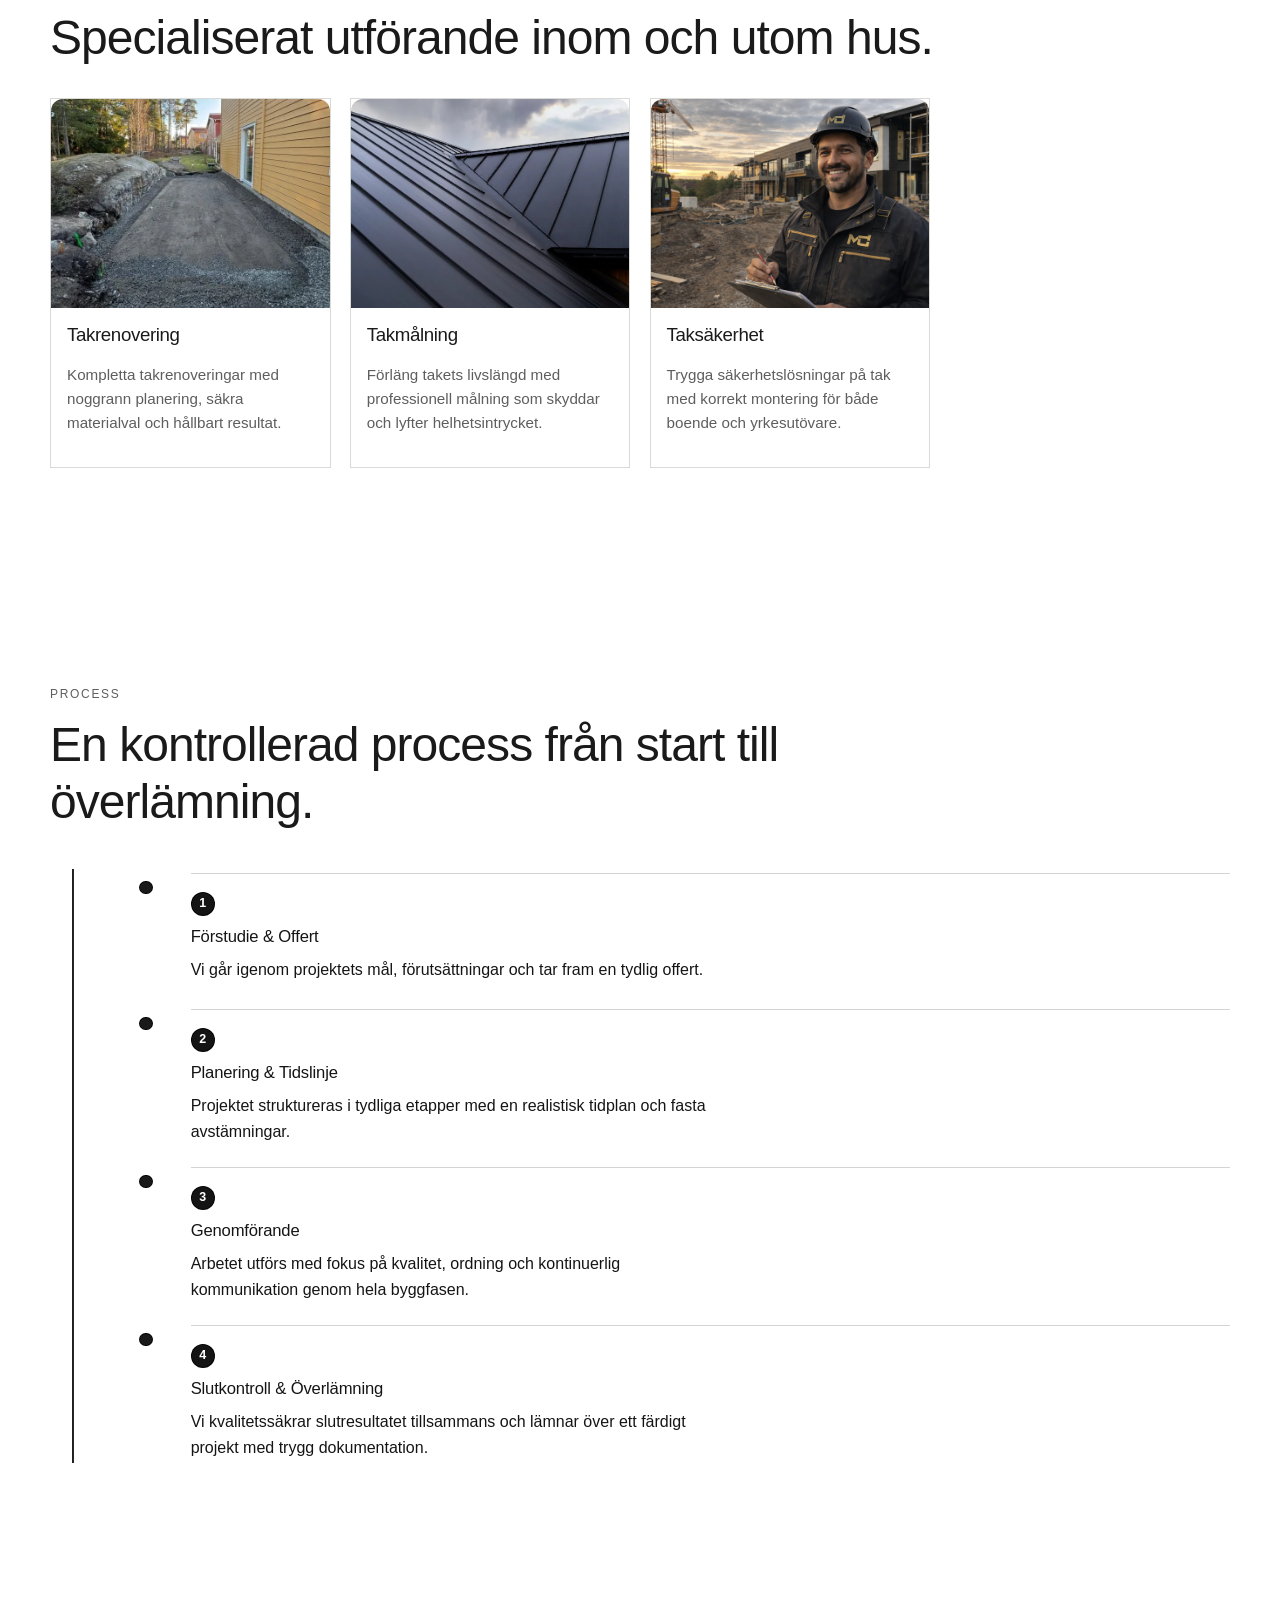
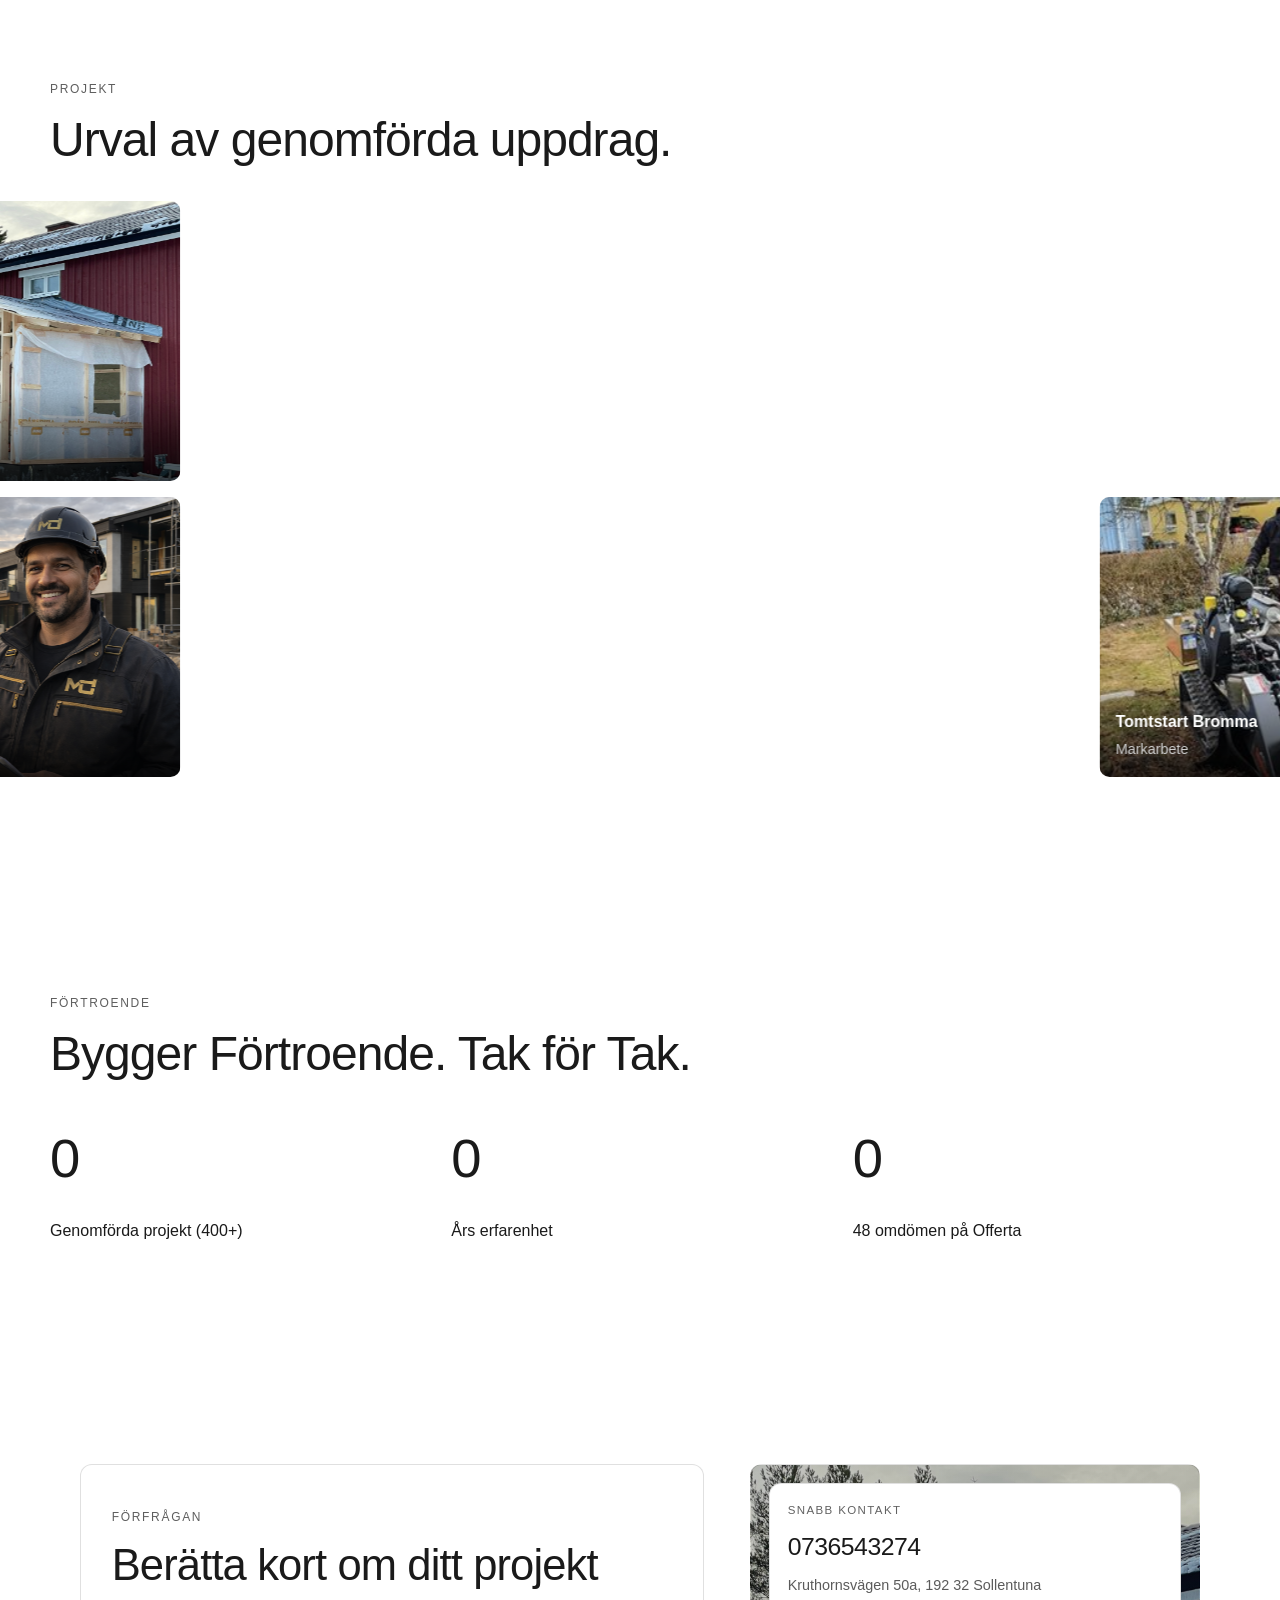
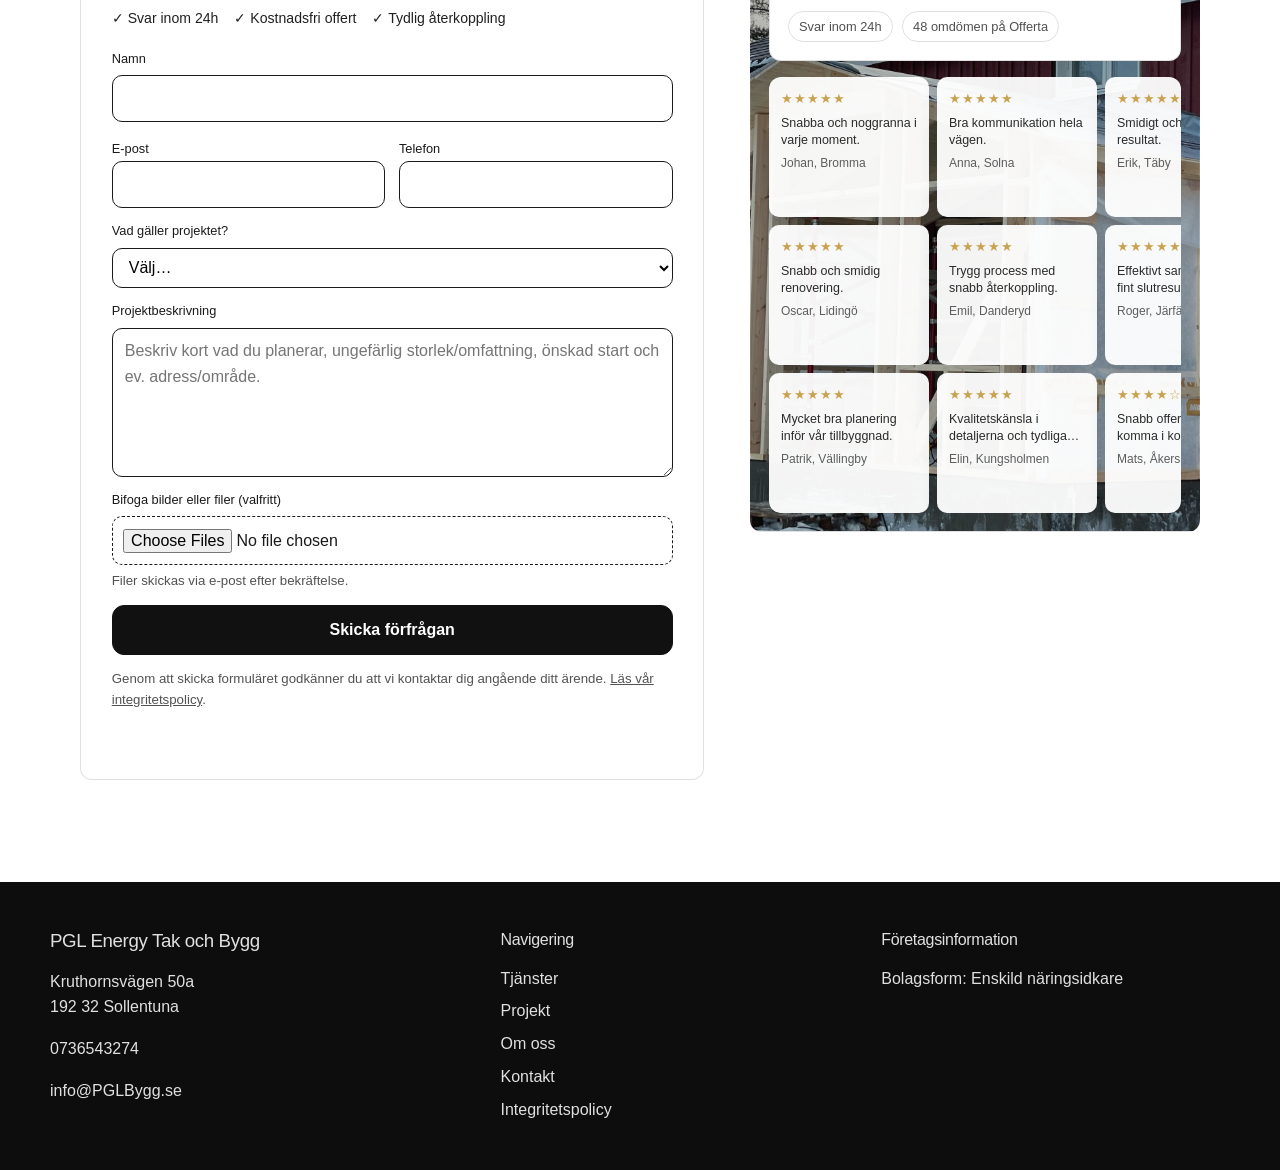
==== commit 53e32065: "Byt logga till ChatGPT Image 3 mars 2026" ====
--- a/index.html
+++ b/index.html
@@ -18,7 +18,7 @@
     <header class="site-header" aria-label="Huvudnavigering">
       <div class="container nav-wrapper">
         <a href="#top" class="brand" aria-label="PGL Energy Tak och Bygg startsida">
-          <img src="mc_logo_transparent_fullres.png" alt="PGL Energy Tak och Bygg logotyp" />
+          <img src="ChatGPT Image 3 mars 2026 20_29_58.png" alt="PGL Energy Tak och Bygg logotyp" />
         </a>
         <nav>
           <ul class="nav-list">
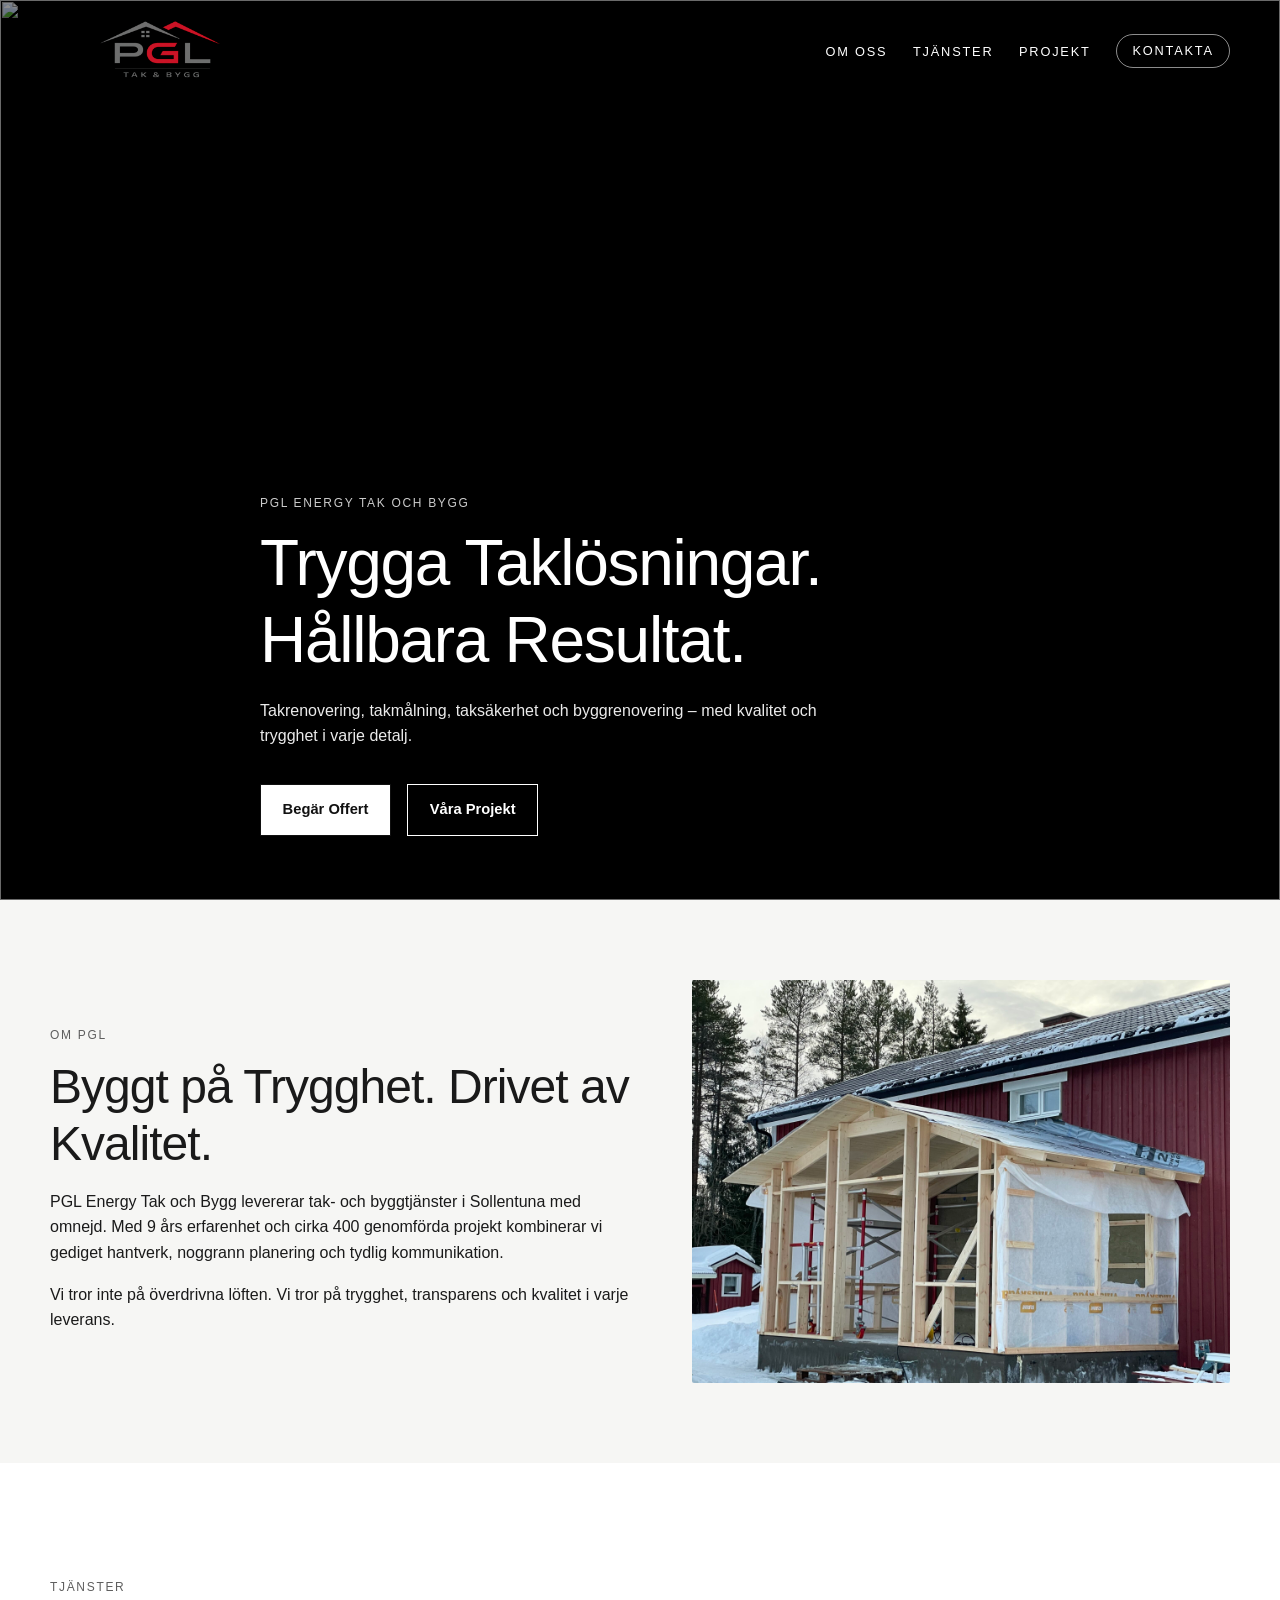
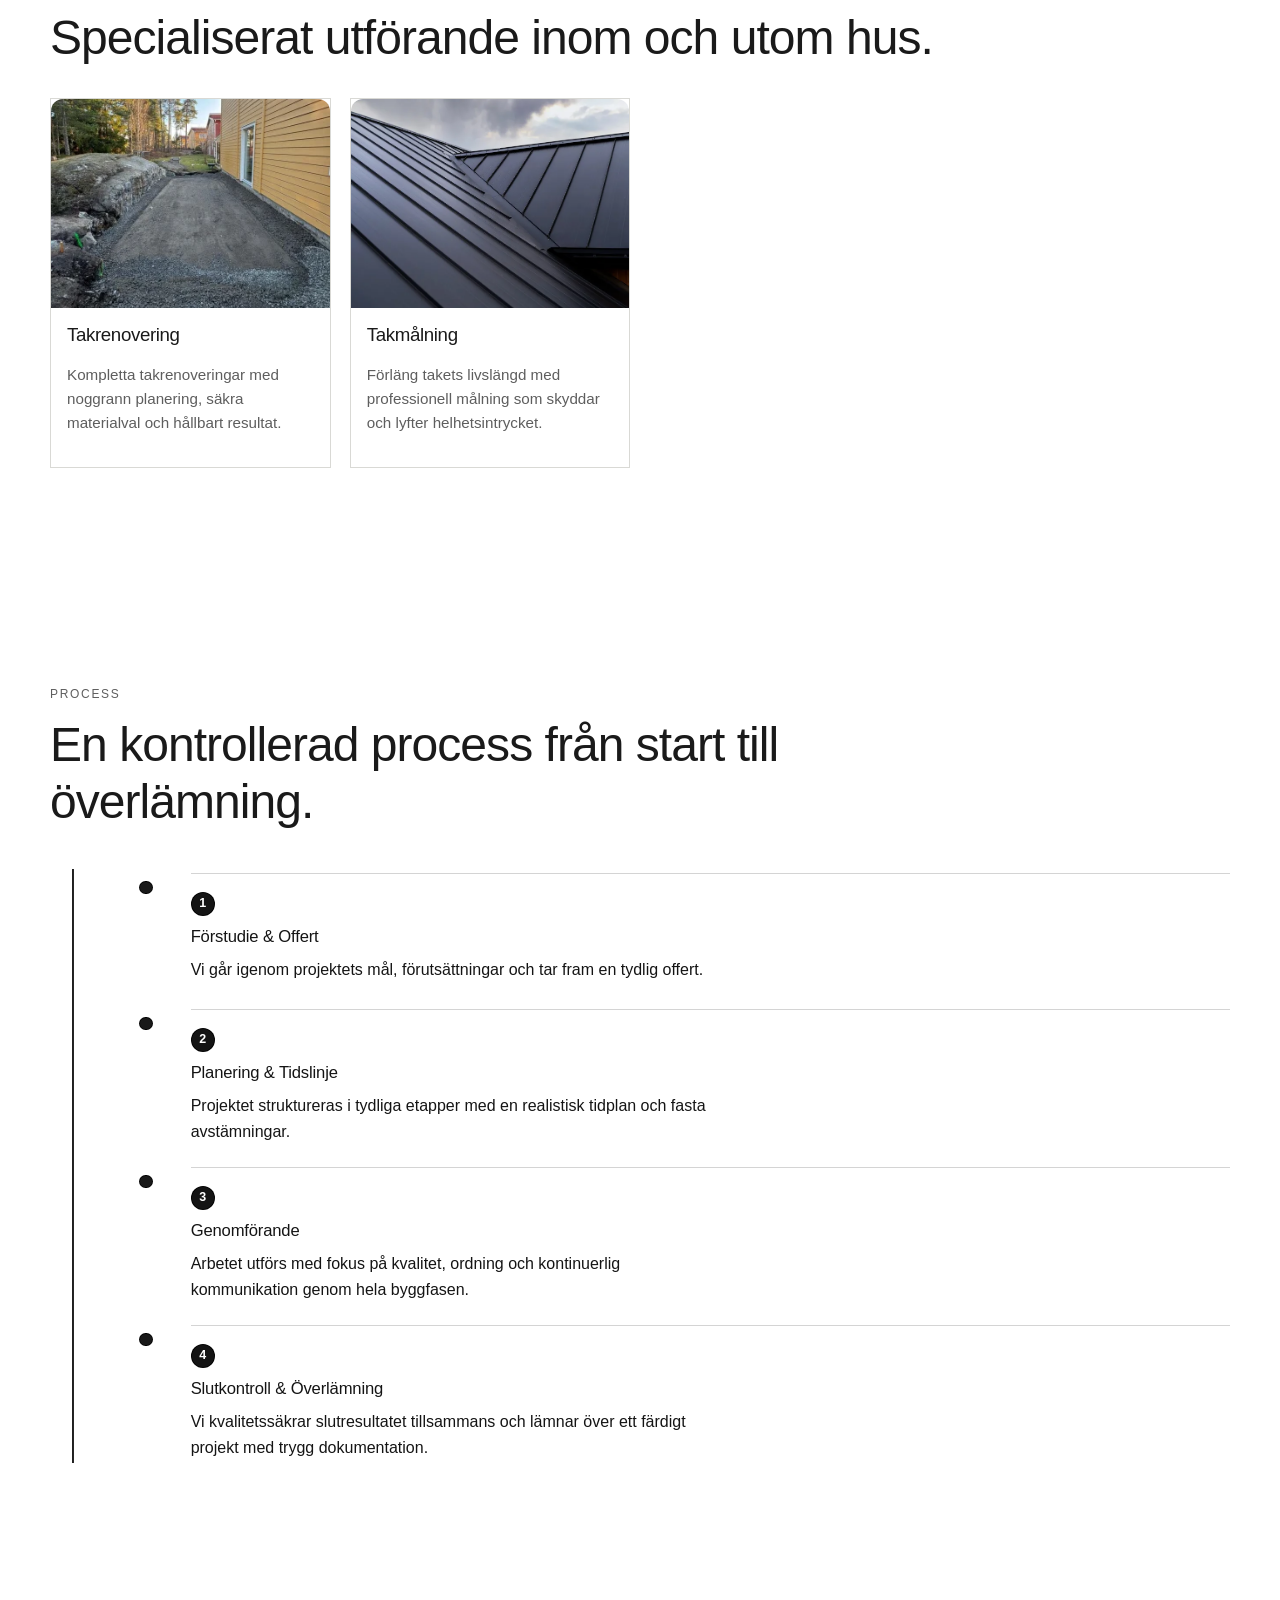
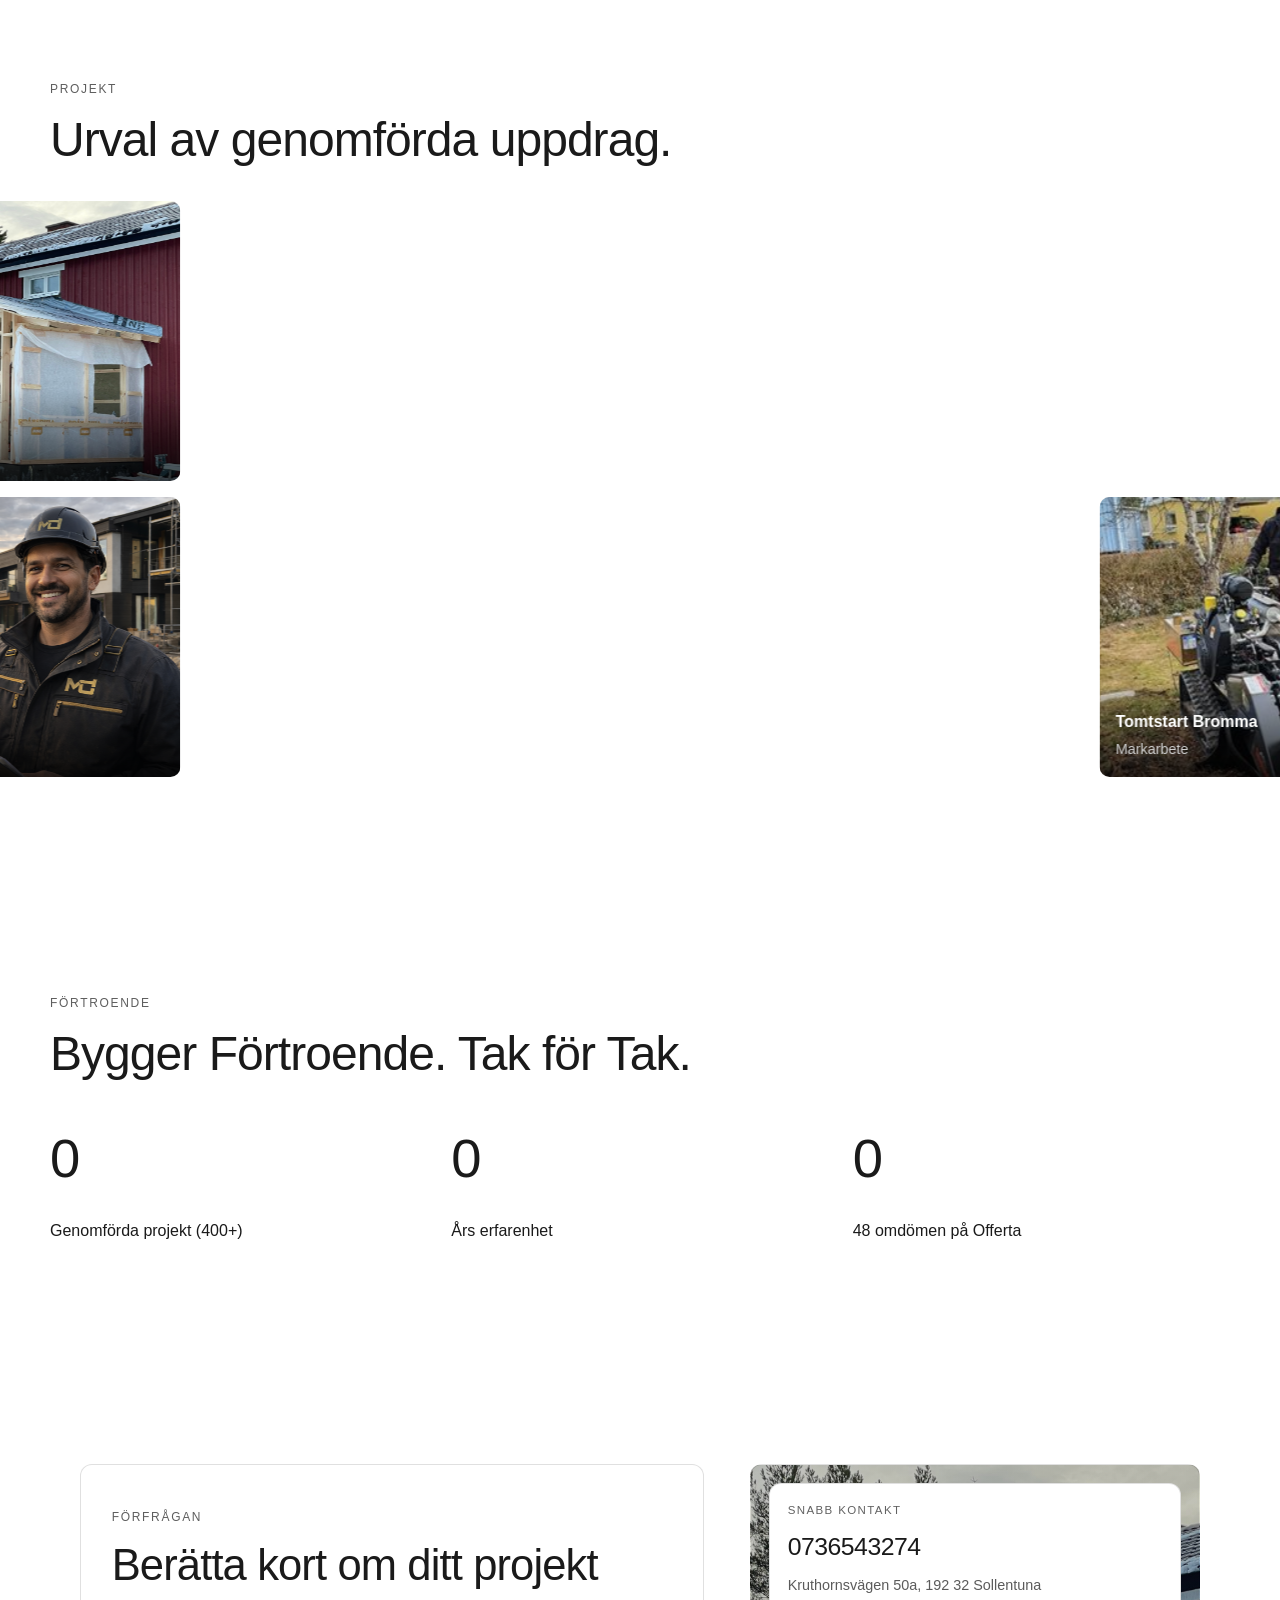
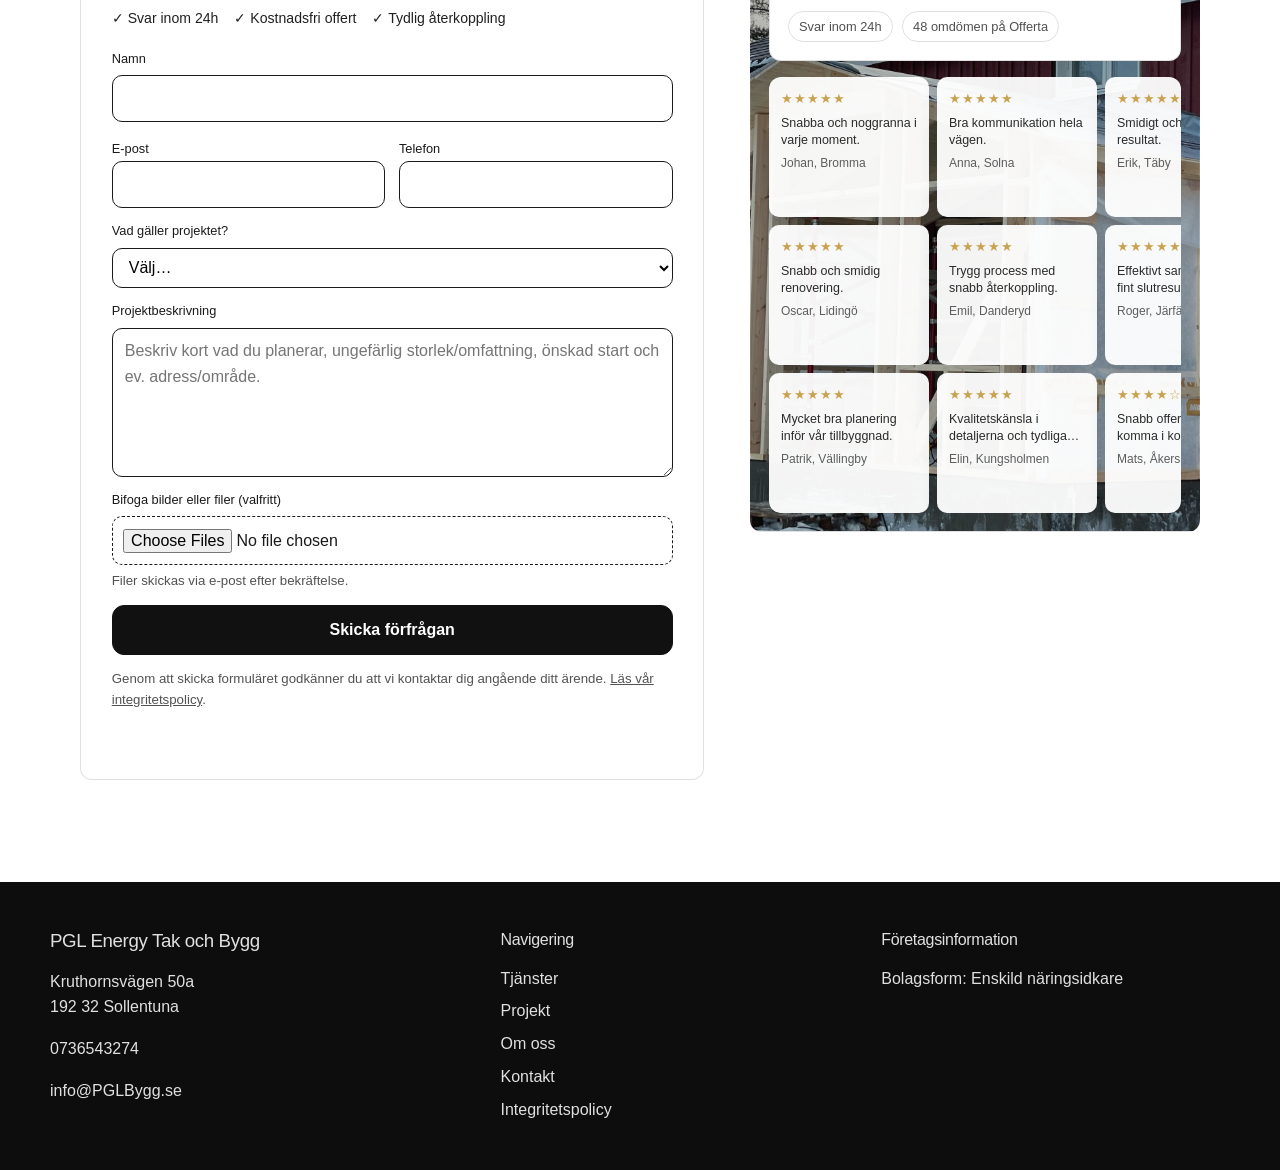
==== commit 239b6f1d: "Byt logotyp till PGL.png i sidhuvuden" ====
--- a/index.html
+++ b/index.html
@@ -18,7 +18,7 @@
     <header class="site-header" aria-label="Huvudnavigering">
       <div class="container nav-wrapper">
         <a href="#top" class="brand" aria-label="PGL Energy Tak och Bygg startsida">
-          <img src="ChatGPT Image 3 mars 2026 20_29_58.png" alt="PGL Energy Tak och Bygg logotyp" />
+          <img src="PGL.png" alt="PGL Energy Tak och Bygg logotyp" />
         </a>
         <nav>
           <ul class="nav-list">
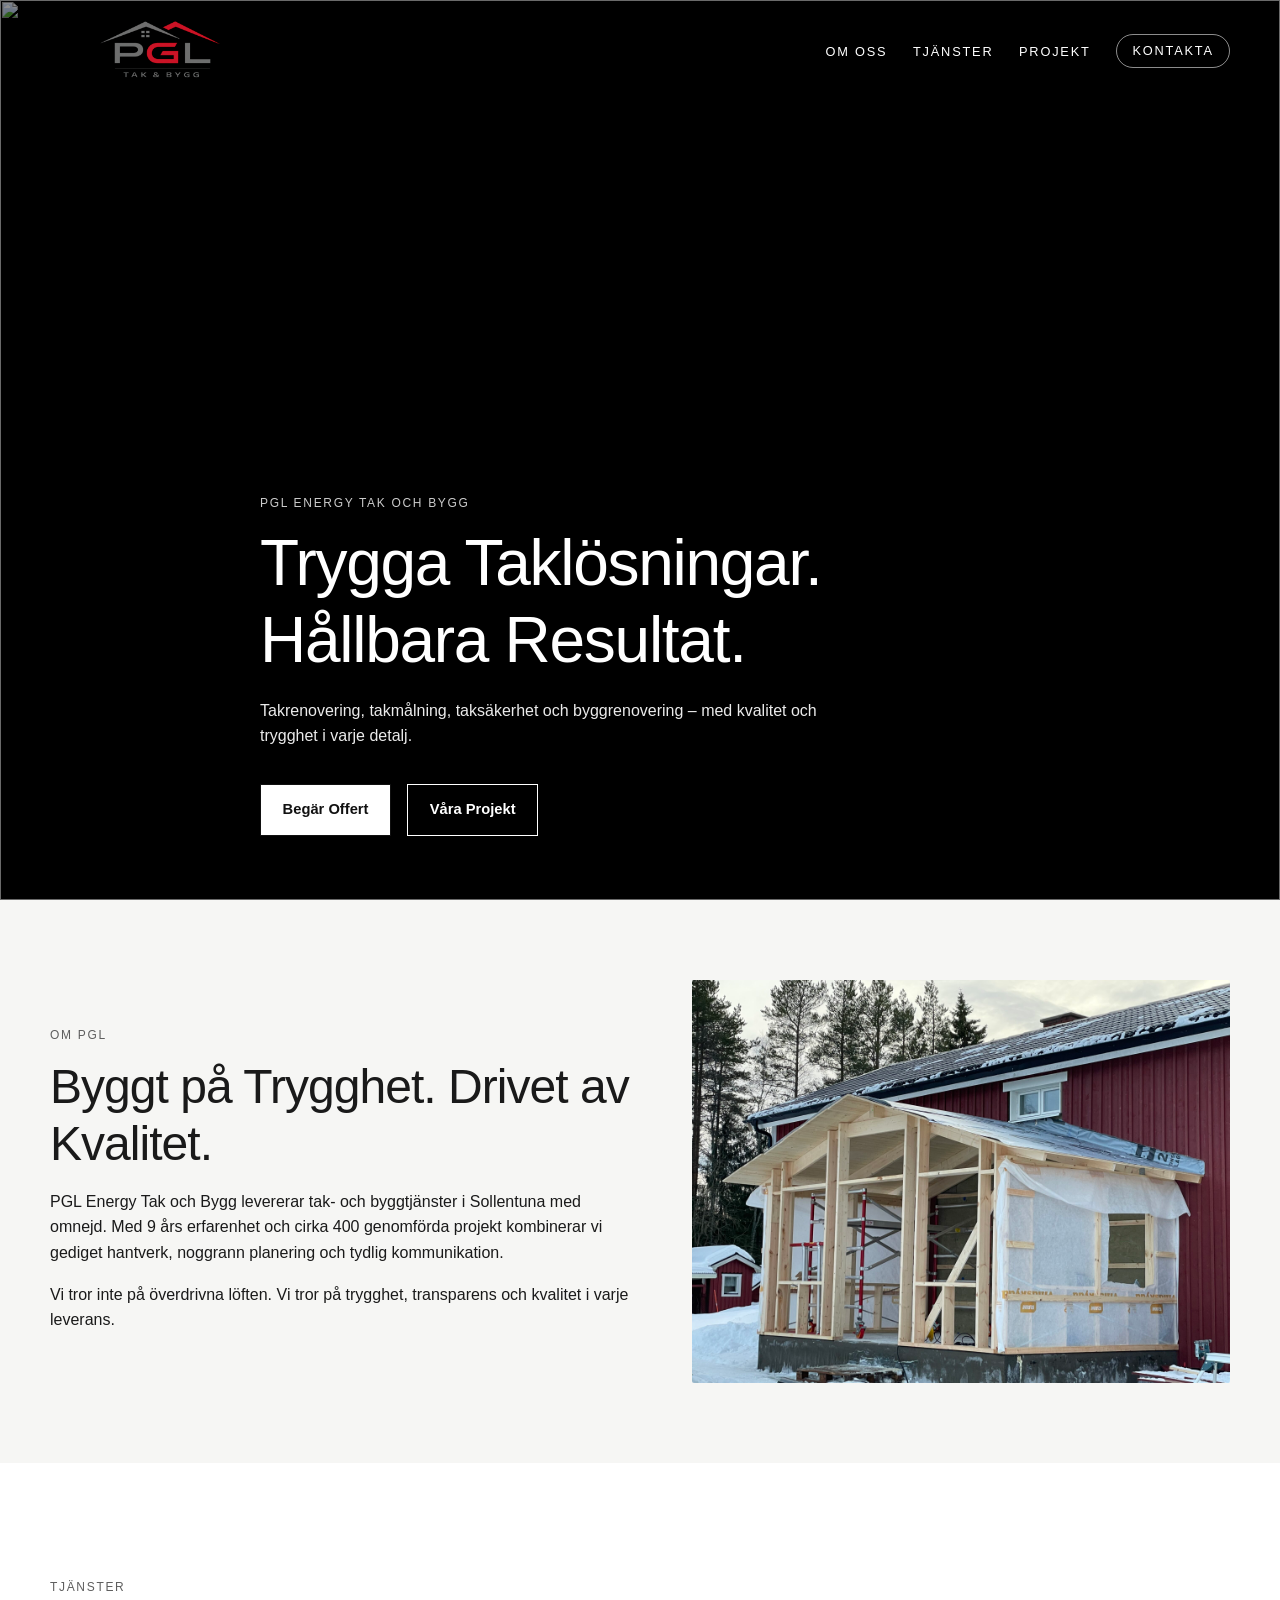
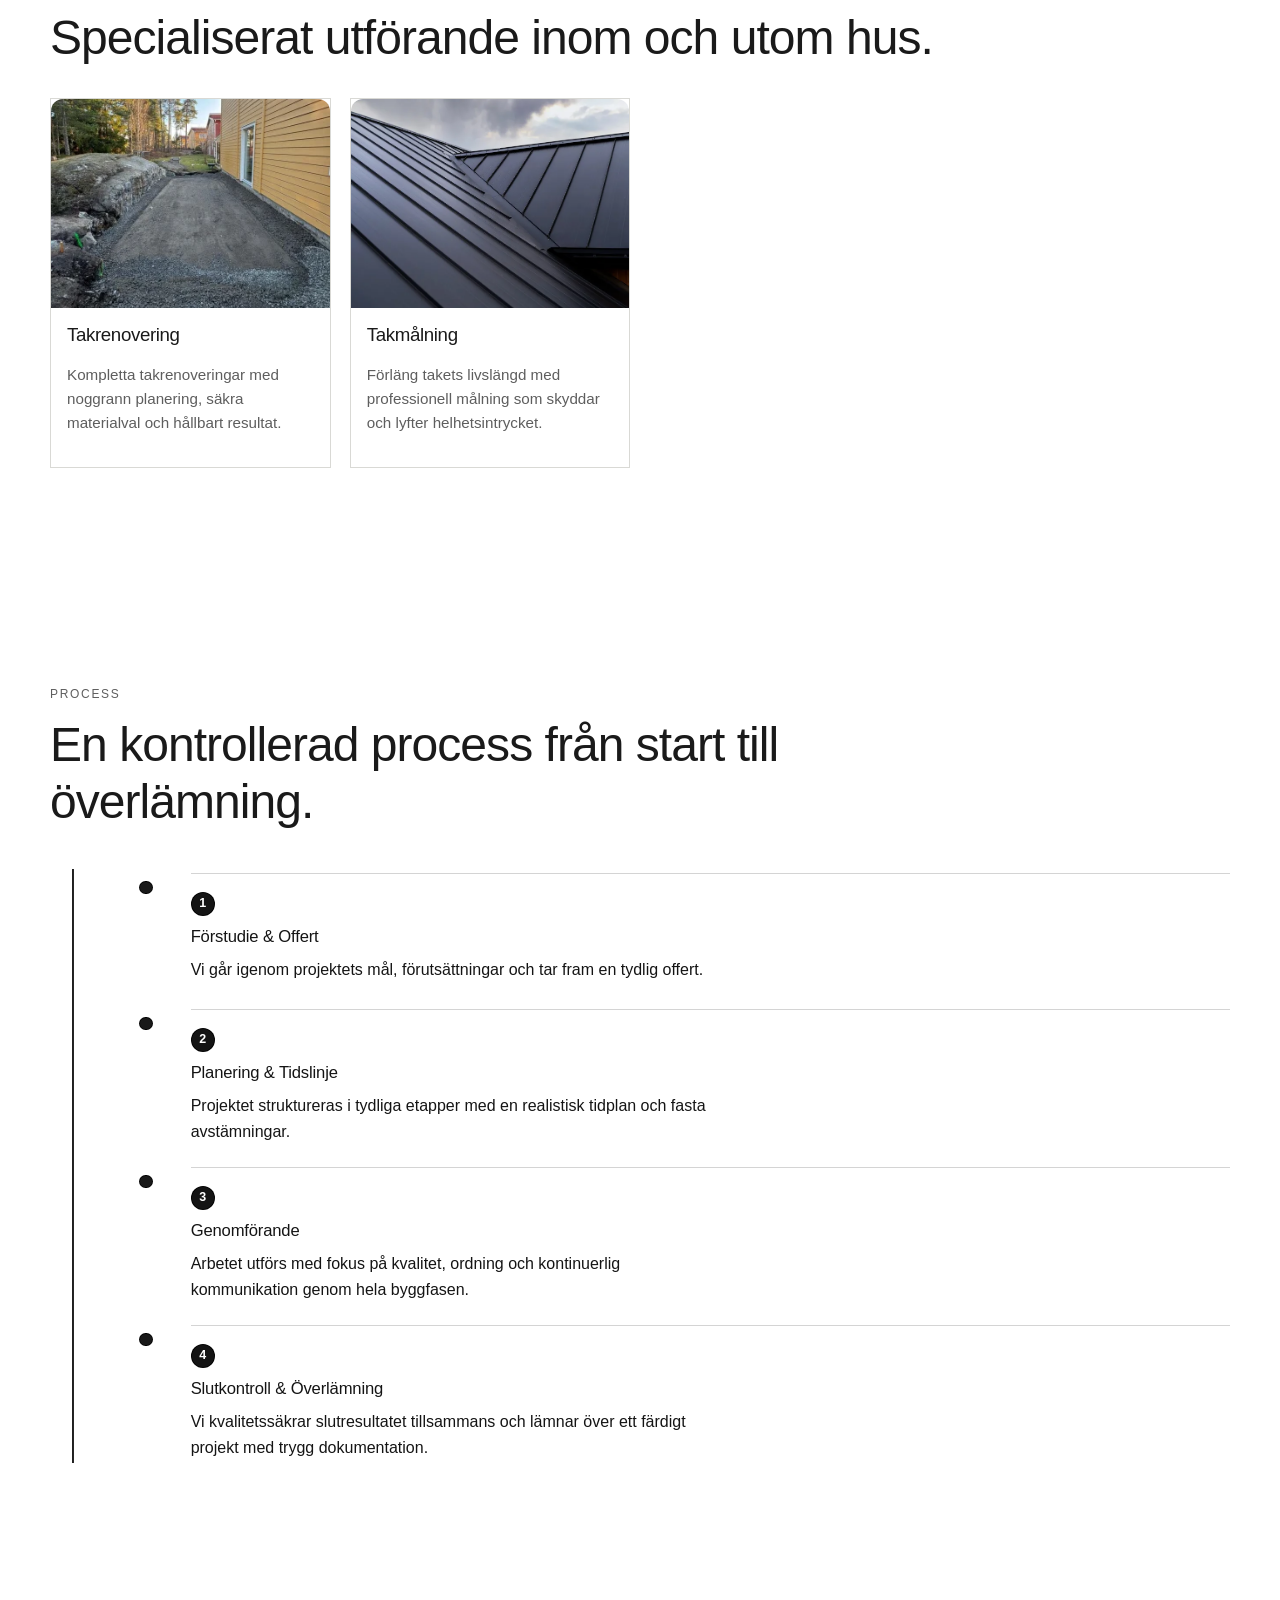
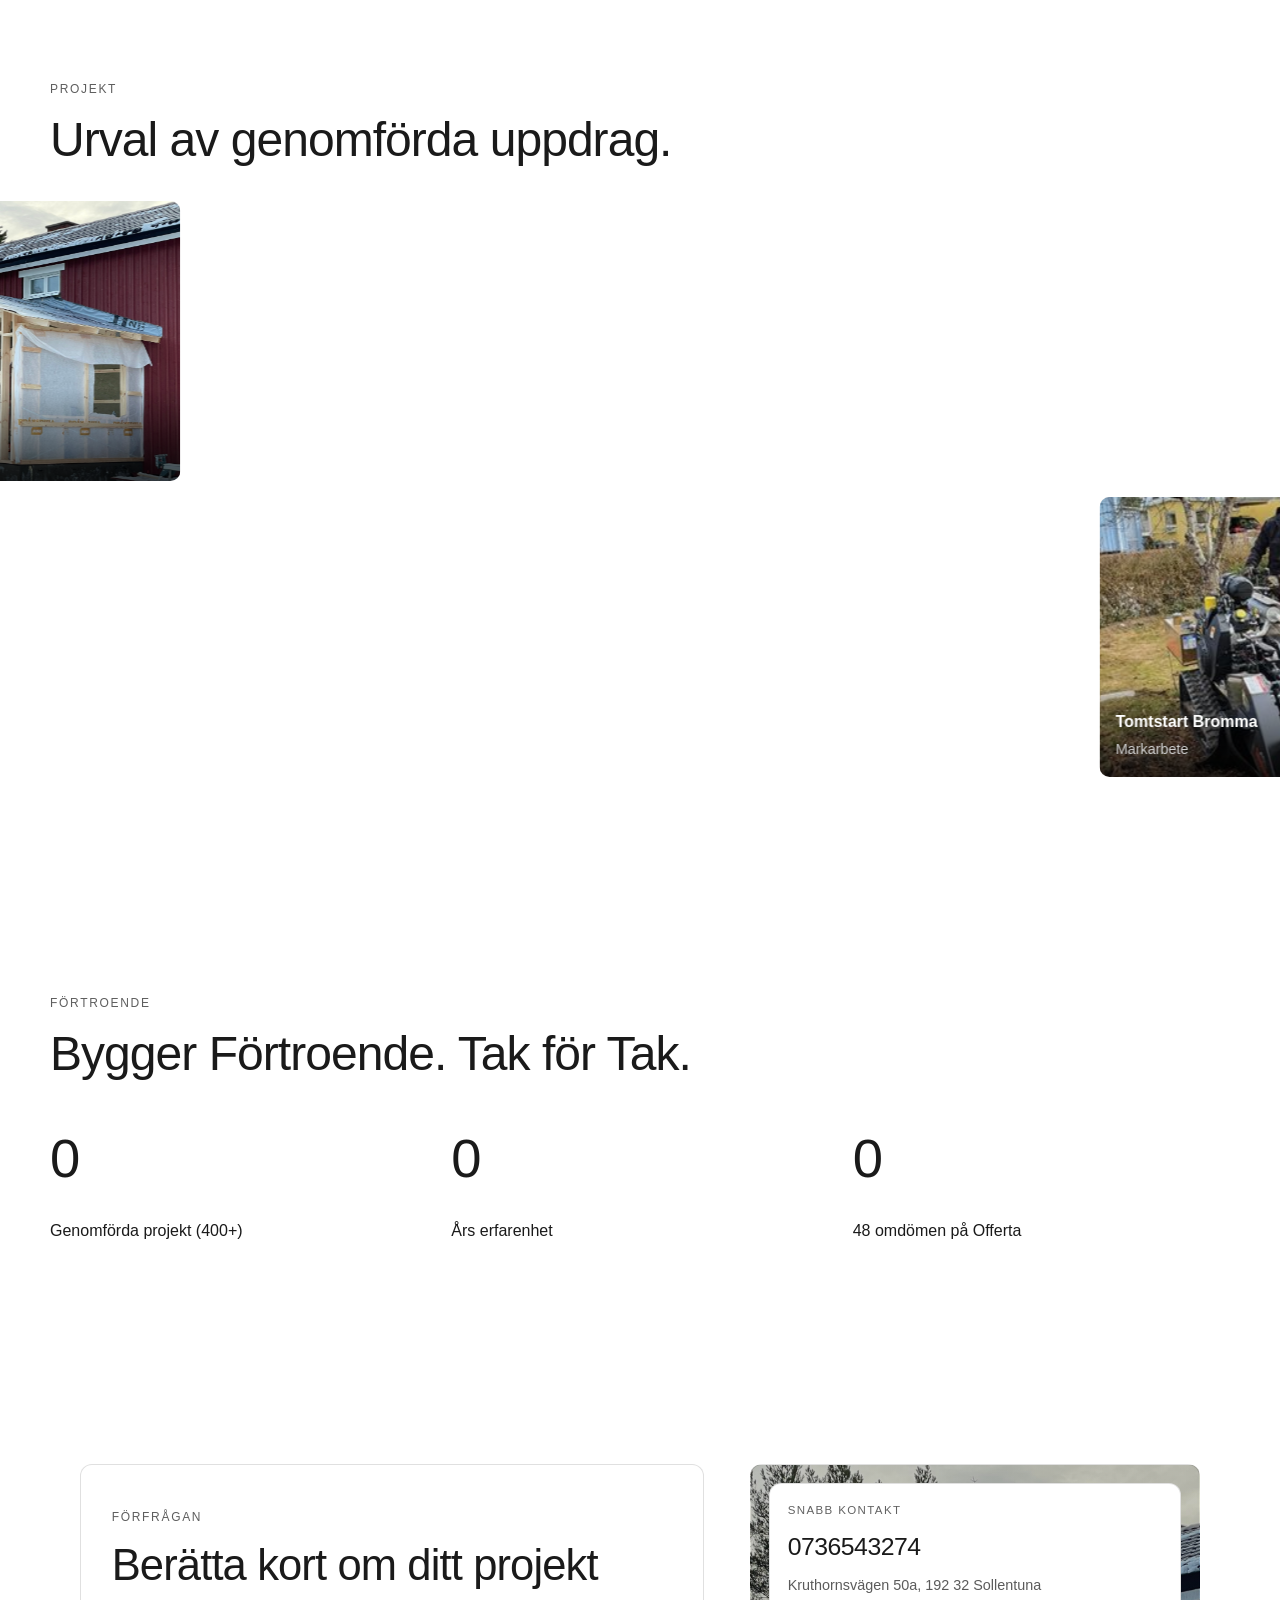
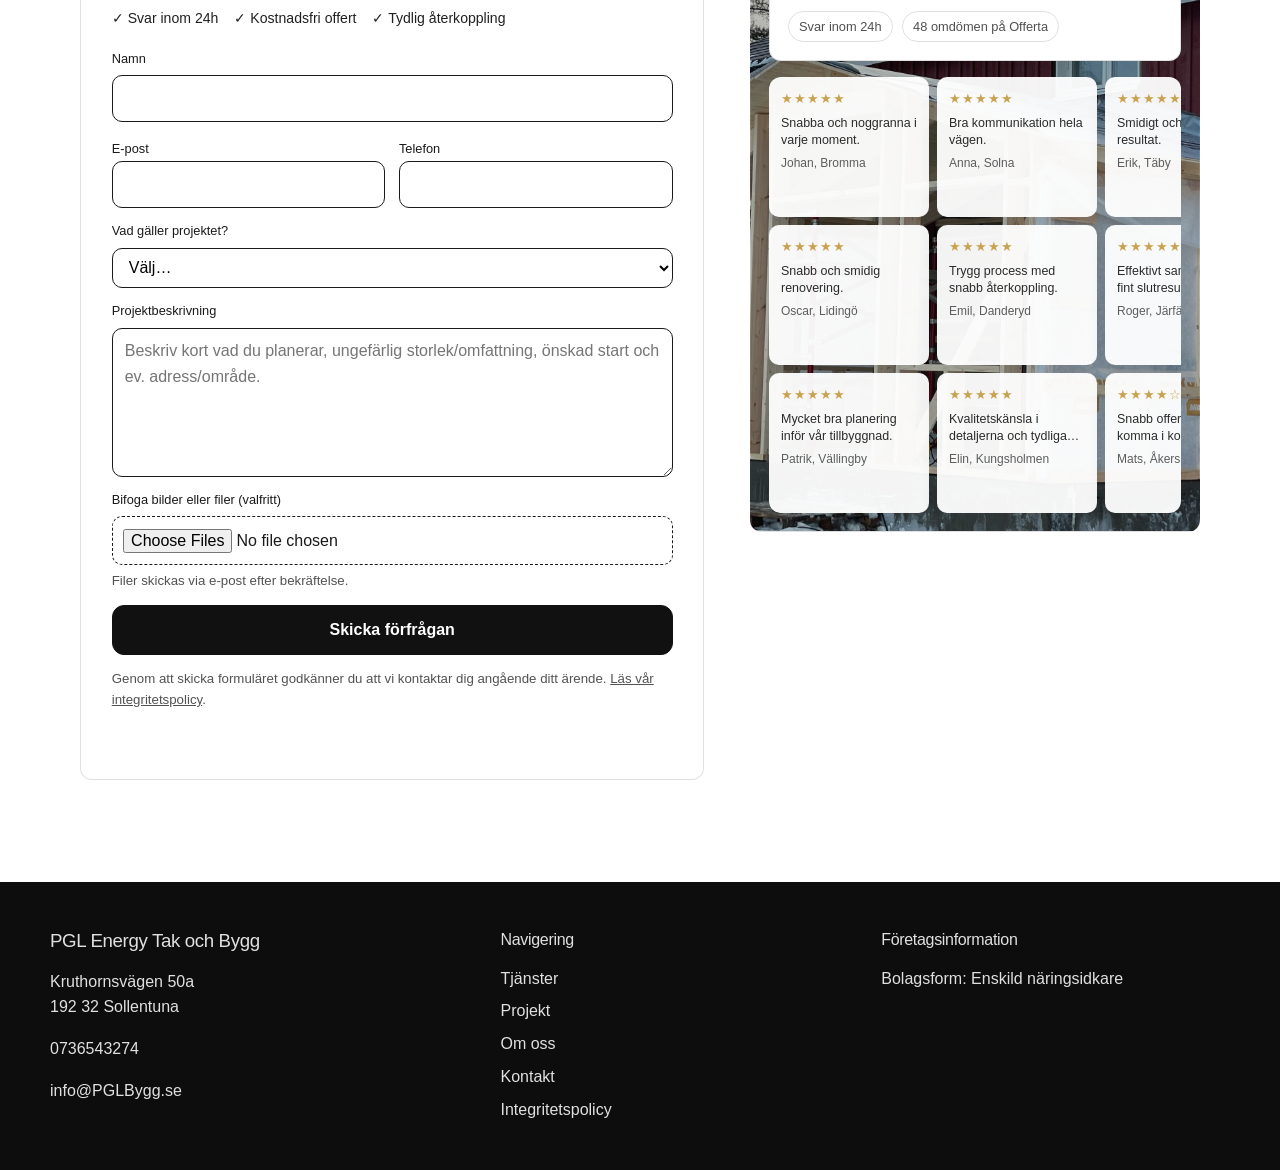
==== commit e244b1d1: "Lägg till sjätte projektkort och jämna ut kortstorlekar" ====
--- a/index.html
+++ b/index.html
@@ -256,6 +256,19 @@
                 </div>
               </div>
             </a>
+            <a class="project-item" href="projects/nybyggnation.html">
+              <div class="project-card-inner">
+                <div class="project-front">
+                  <img src="M%26C%20Effektiv%20Bygg%20hero%20(1).webp" alt="Projekt: Taklyft och fasad" loading="lazy" decoding="async" width="700" height="520" />
+                  <span class="overlay"><strong>Vallentuna Höjden</strong><em>Taklyft &amp; Fasad</em></span>
+                </div>
+                <div class="project-back" style="--project-bg: url('M%26C%20Effektiv%20Bygg%20hero%20(1).webp')">
+                  <strong>Vallentuna Höjden</strong>
+                  <p>Påhittat referensprojekt med taklyft och fasaduppdatering för ett tydligt moderniserat helhetsintryck.</p>
+                  <span class="project-back__cta">Tryck för mer info</span>
+                </div>
+              </div>
+            </a>
           </div>
         </div>
       </section>
--- a/styles.css
+++ b/styles.css
@@ -564,10 +564,6 @@
   cursor: pointer;
 }
 
-.project-item:nth-child(2) {
-  grid-row: span 2;
-}
-
 .project-card-inner {
   position: relative;
   width: 100%;
@@ -969,9 +965,6 @@
     grid-template-columns: repeat(2, minmax(0, 1fr));
   }
 
-  .project-item:nth-child(2) {
-    grid-row: auto;
-  }
 }
 
 @media (max-width: 720px) {
@@ -1083,6 +1076,59 @@
     column-gap: 0.78rem;
   }
 
+  .process.process-mobile-animate .step,
+  .process.process-mobile-animate .step.is-pending,
+  .process.process-mobile-animate .step.is-done {
+    opacity: 0;
+    transform: translateY(26px) scale(0.96);
+    filter: blur(6px);
+    transition:
+      opacity 420ms cubic-bezier(0.22, 1, 0.36, 1),
+      transform 420ms cubic-bezier(0.22, 1, 0.36, 1),
+      filter 420ms ease;
+    transition-delay: var(--step-delay, 0ms);
+  }
+
+  .process.process-mobile-animate .step.is-mobile-visible,
+  .process.process-mobile-animate .step.is-mobile-visible.is-pending,
+  .process.process-mobile-animate .step.is-mobile-visible.is-done {
+    opacity: 1;
+    transform: translateY(0) scale(1);
+    filter: blur(0);
+  }
+
+  .process.process-mobile-animate .step.is-mobile-visible.is-pending {
+    color: rgba(0, 0, 0, 0.55);
+  }
+
+  .process.process-mobile-animate .step.is-mobile-visible.is-done {
+    color: rgba(0, 0, 0, 0.92);
+  }
+
+  .process.process-mobile-animate .step-dot {
+    transform: scale(0.65);
+    opacity: 0.5;
+    transition: transform 360ms ease, opacity 360ms ease;
+  }
+
+  .process.process-mobile-animate .step.is-mobile-visible .step-dot {
+    opacity: 1;
+    transform: scale(1);
+    animation: processMobileDotPulse 680ms ease;
+  }
+
+  .process.process-mobile-animate .step-num {
+    transform: translateY(8px);
+    opacity: 0;
+    transition: transform 360ms ease, opacity 360ms ease;
+    transition-delay: calc(var(--step-delay, 0ms) + 30ms);
+  }
+
+  .process.process-mobile-animate .step.is-mobile-visible .step-num {
+    transform: translateY(0);
+    opacity: 1;
+  }
+
   .rail-line,
   .rail-progress {
     left: 12px;
@@ -1096,6 +1142,18 @@
 
   .step-content {
     padding-top: 0.8rem;
+  }
+}
+
+@keyframes processMobileDotPulse {
+  0% {
+    transform: scale(0.65);
+  }
+  55% {
+    transform: scale(1.16);
+  }
+  100% {
+    transform: scale(1);
   }
 }
 
